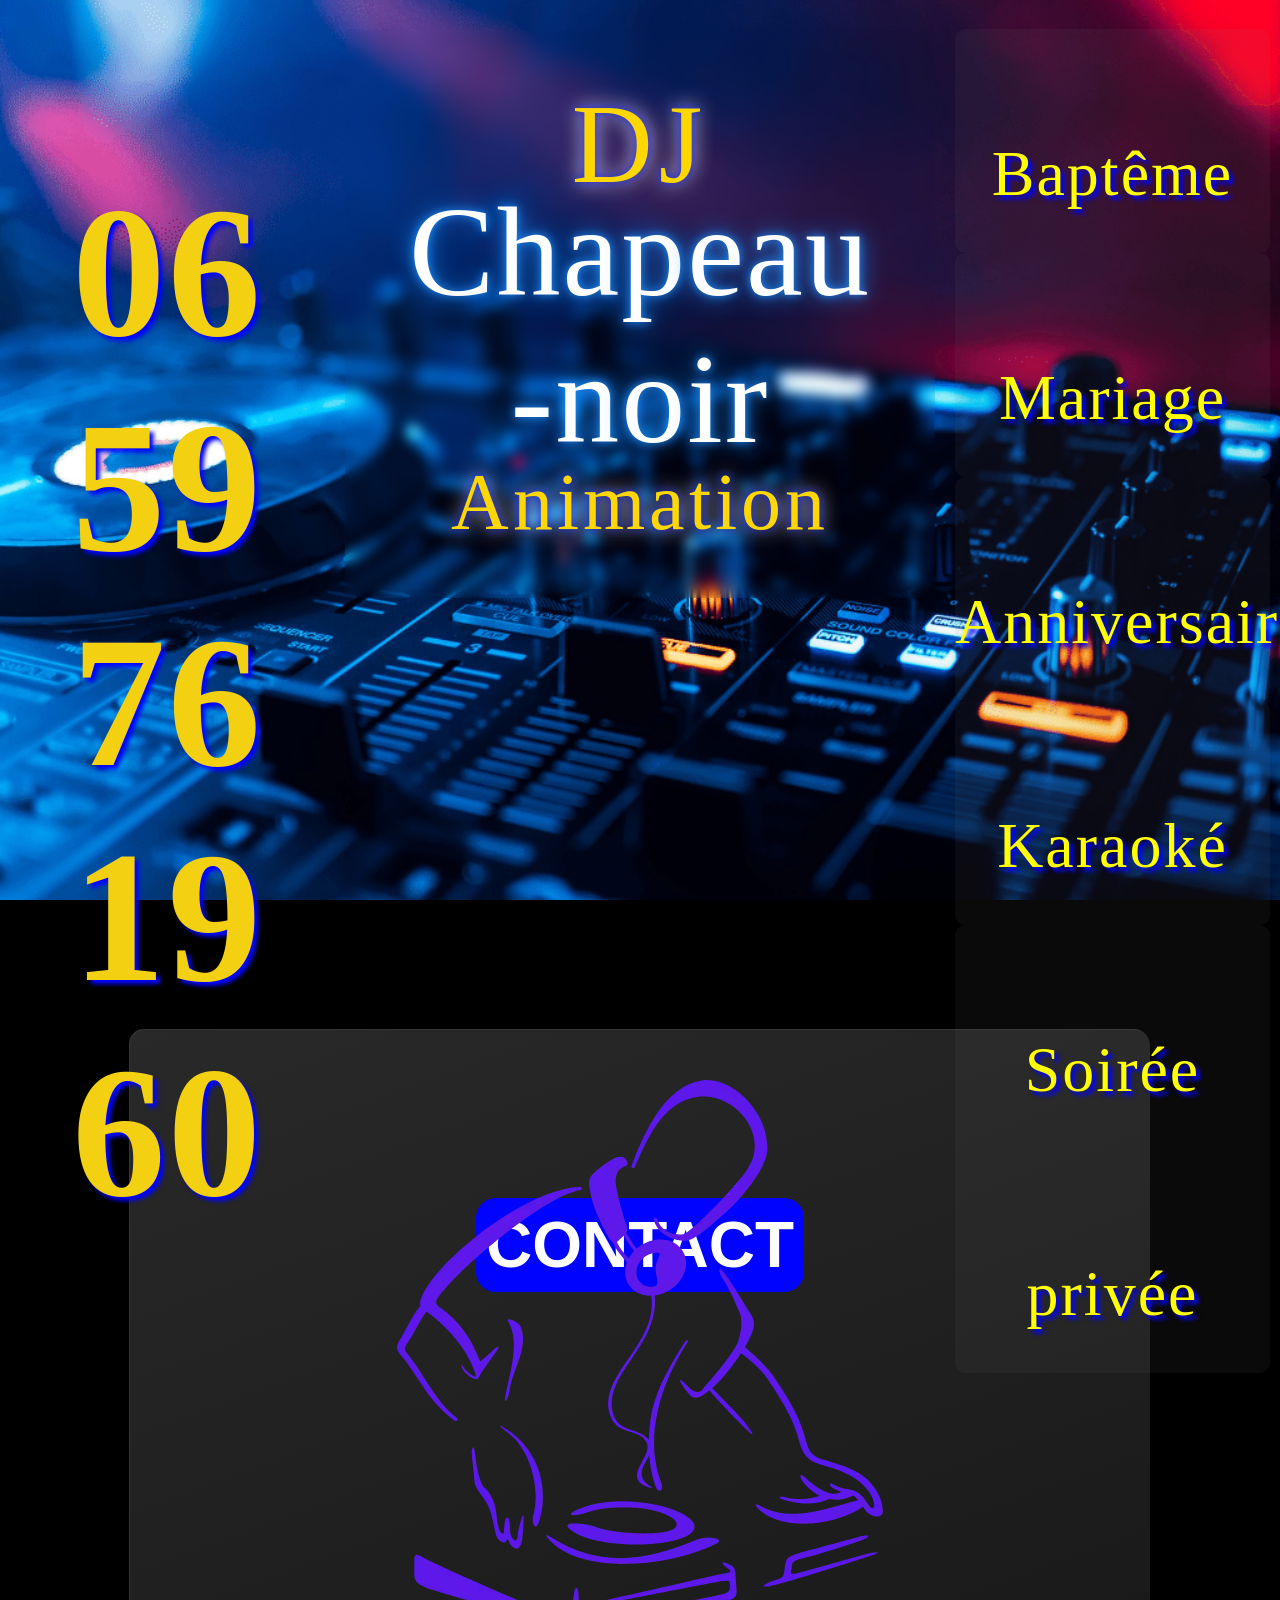
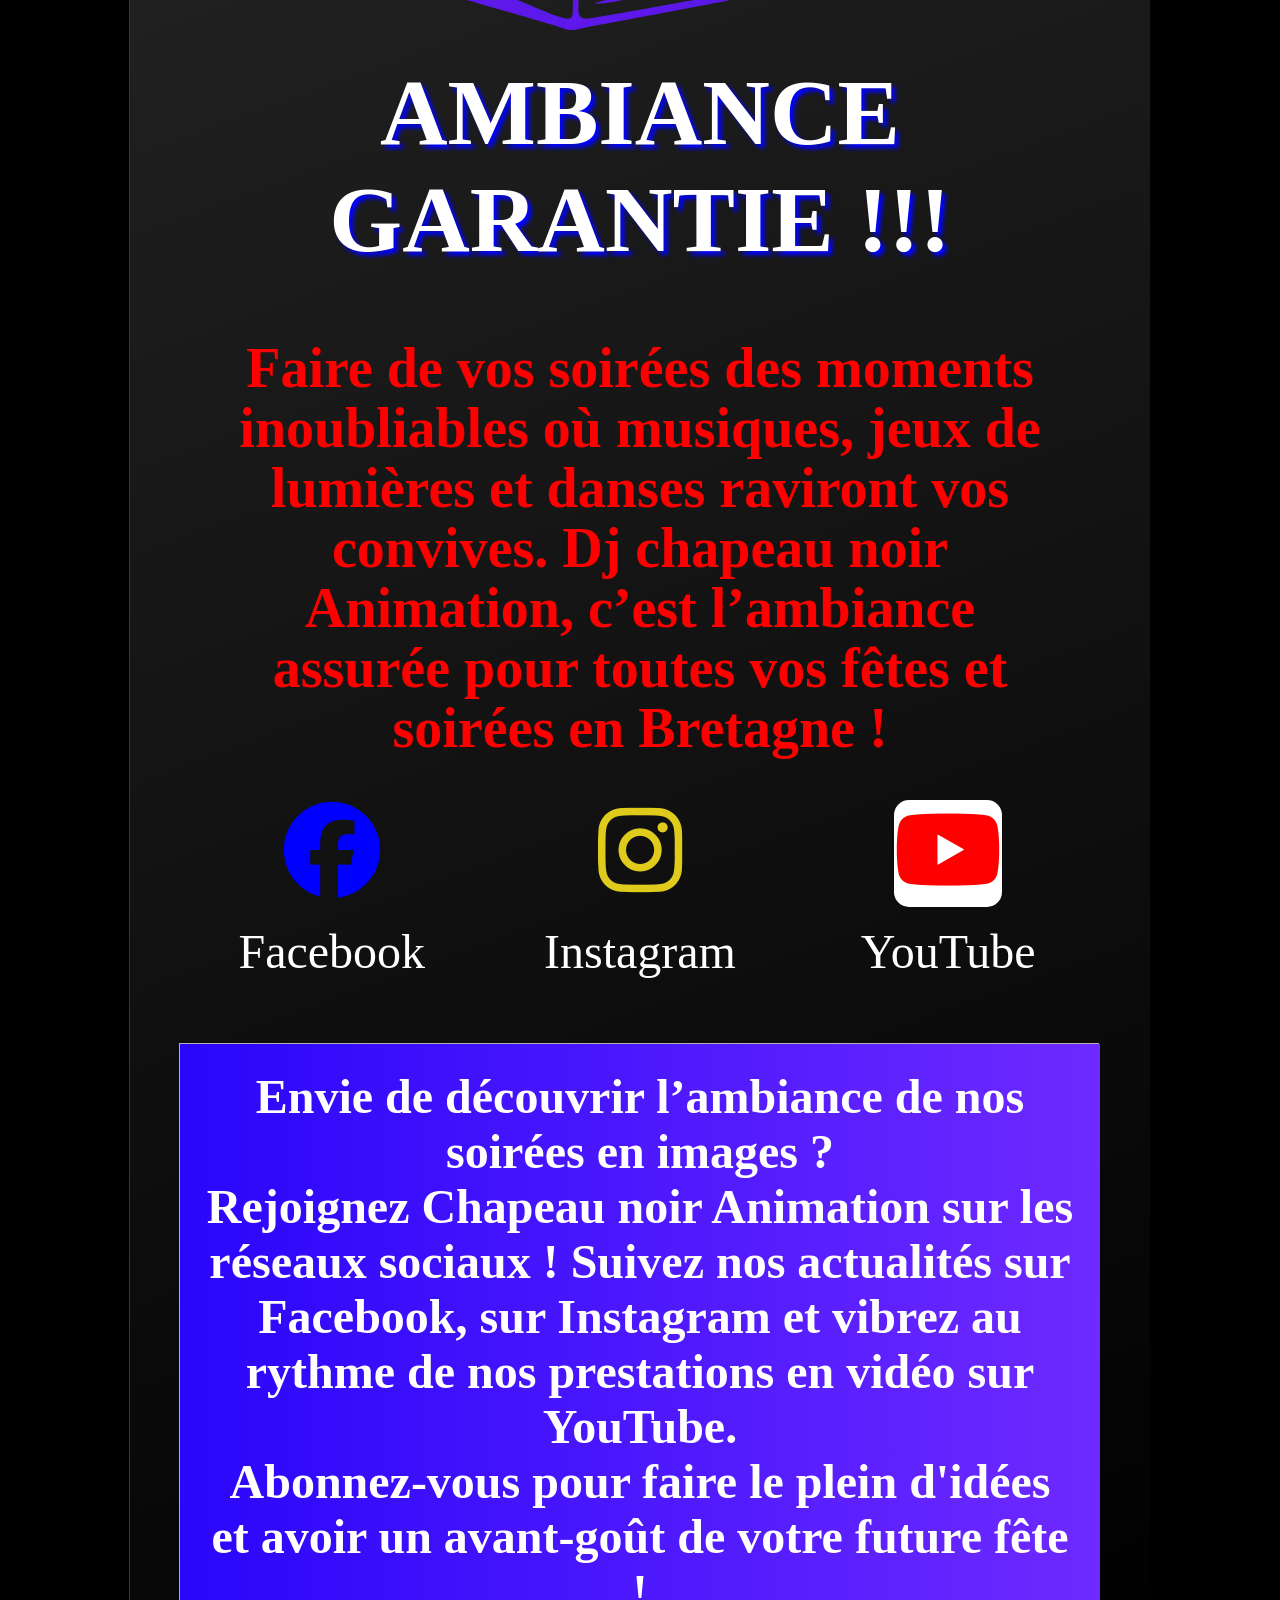
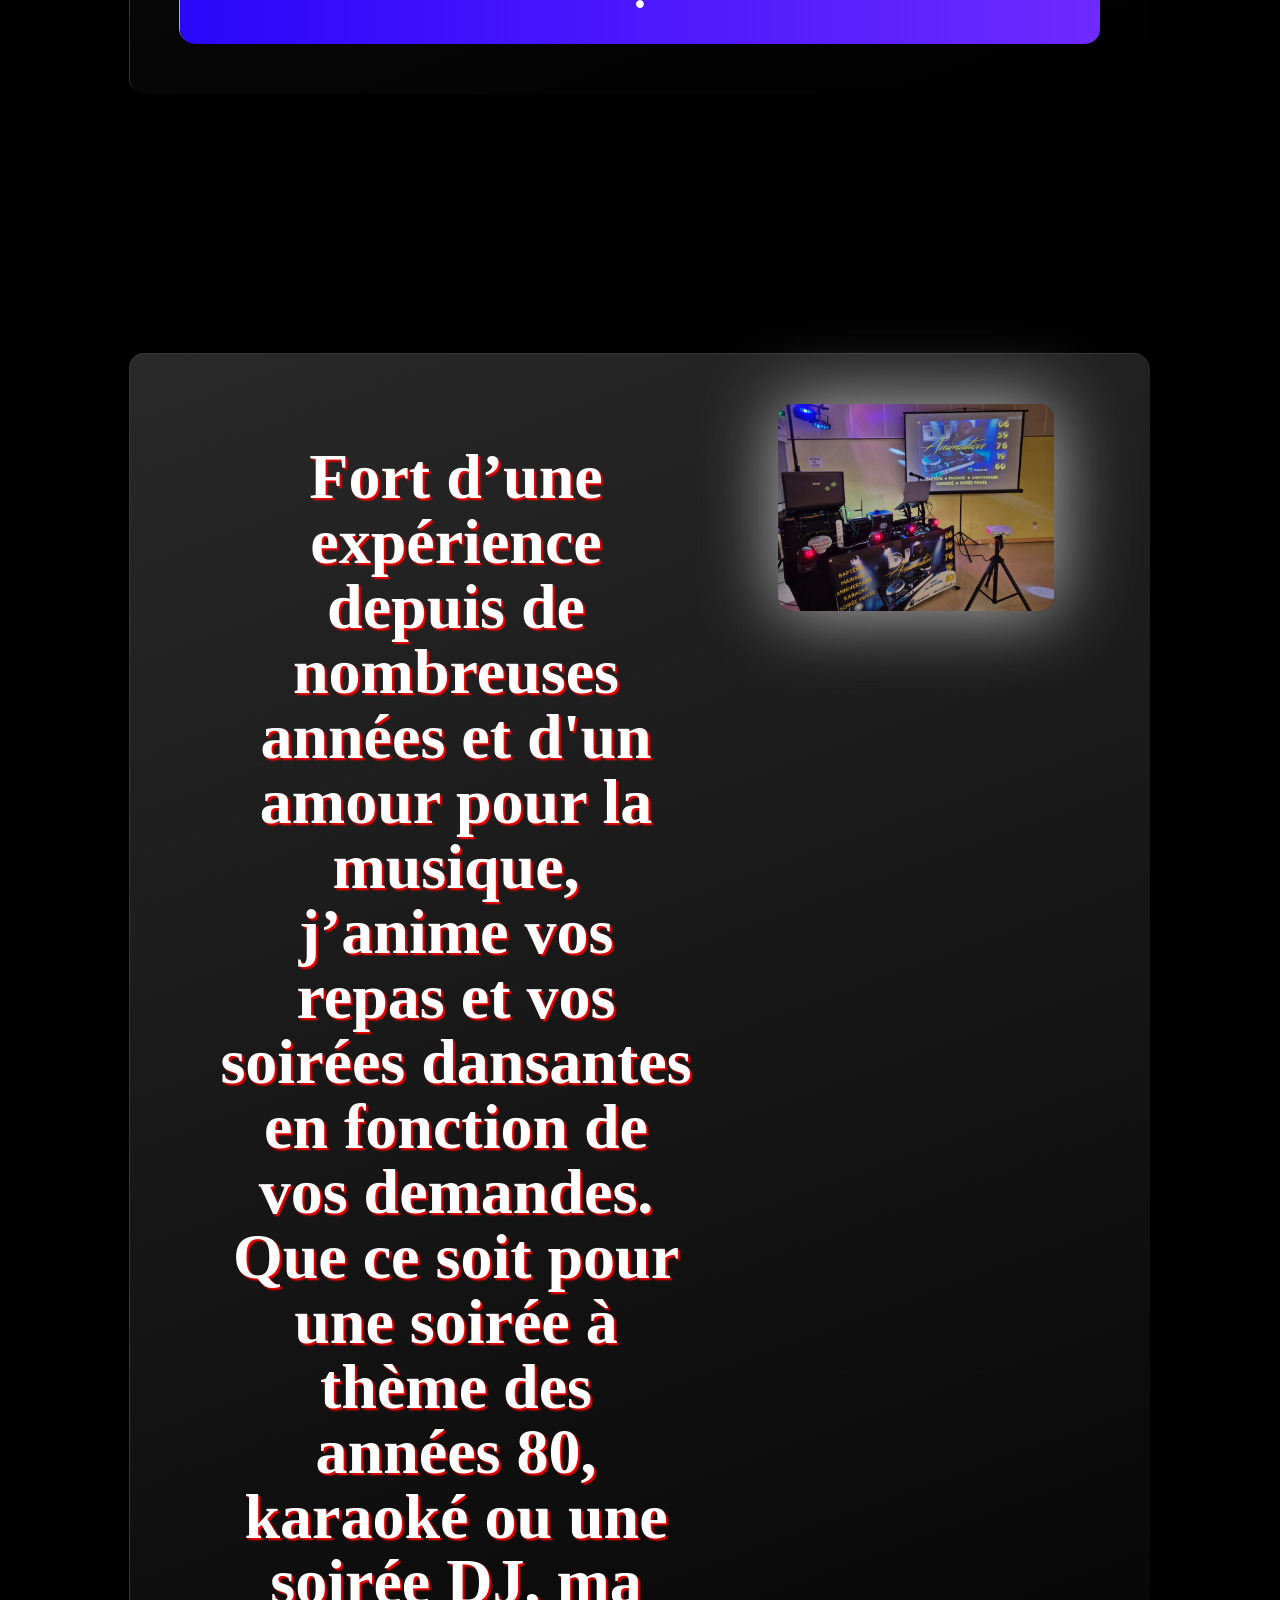
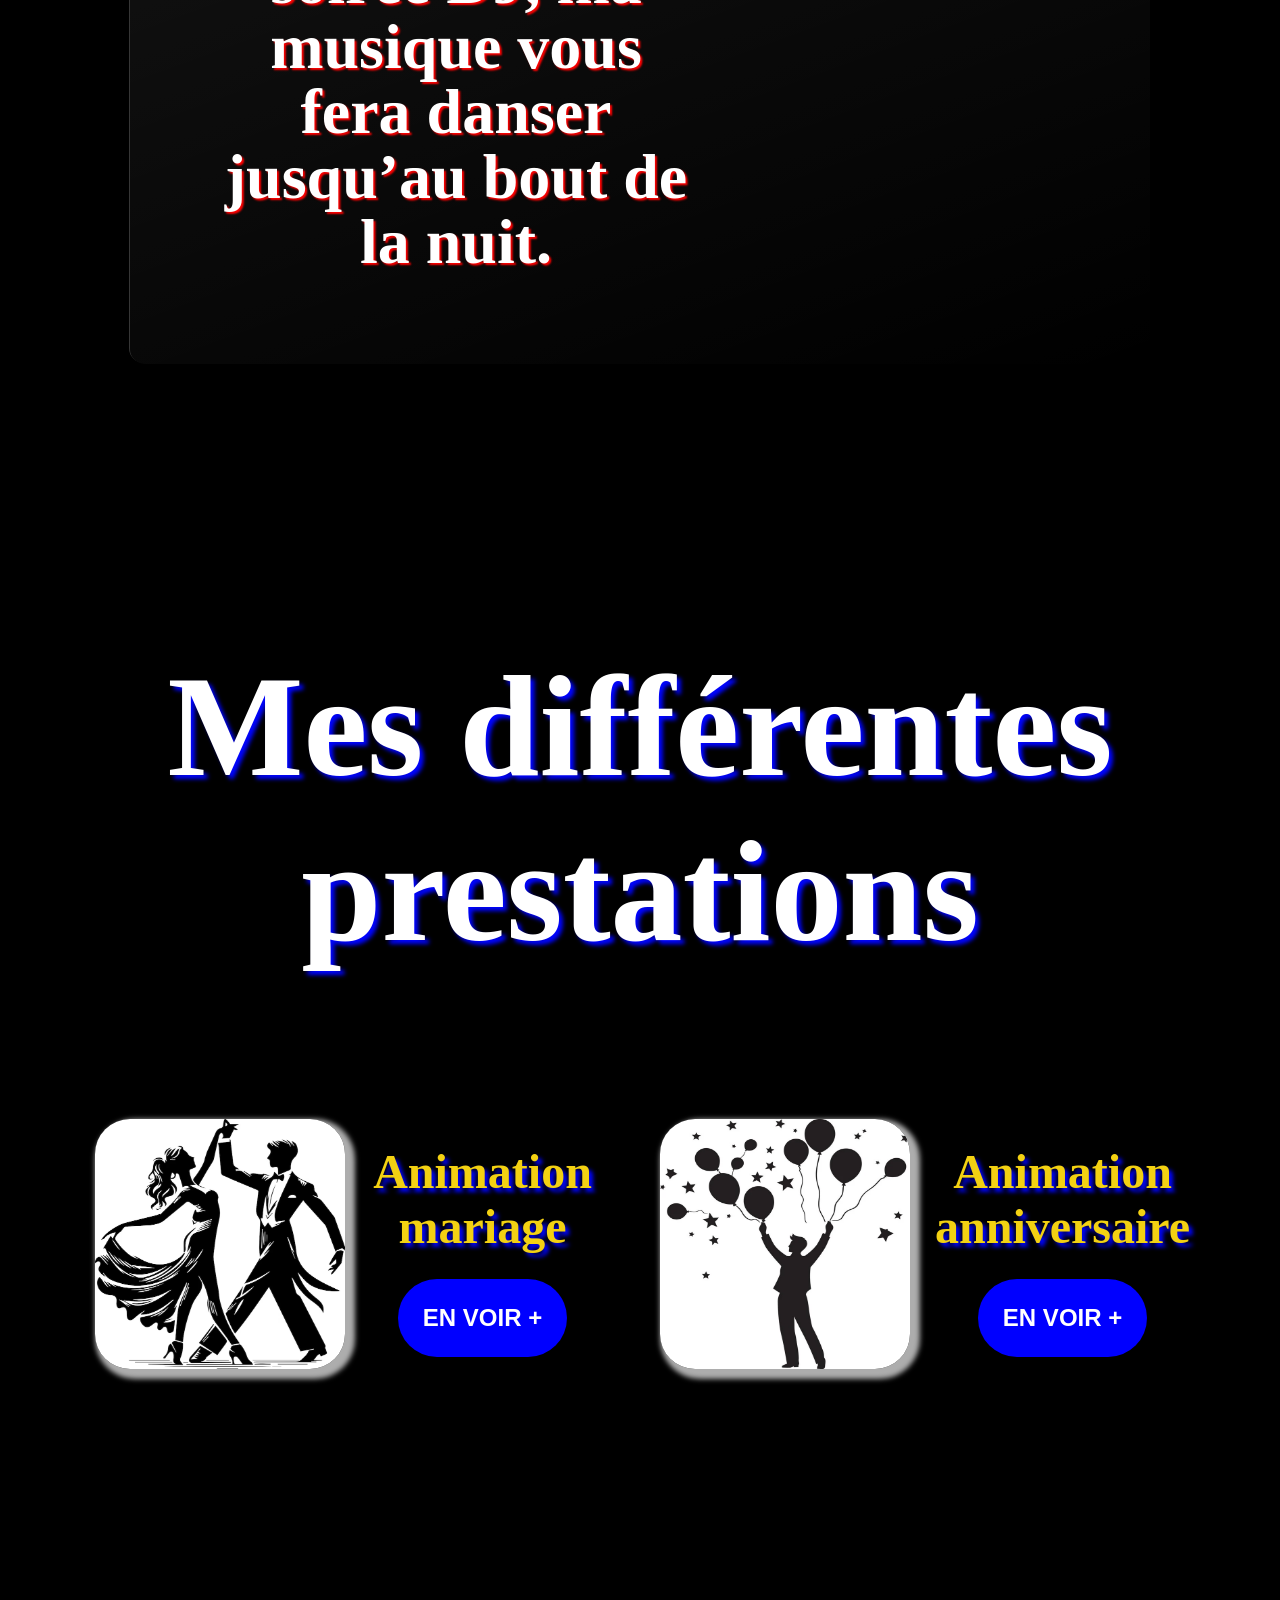
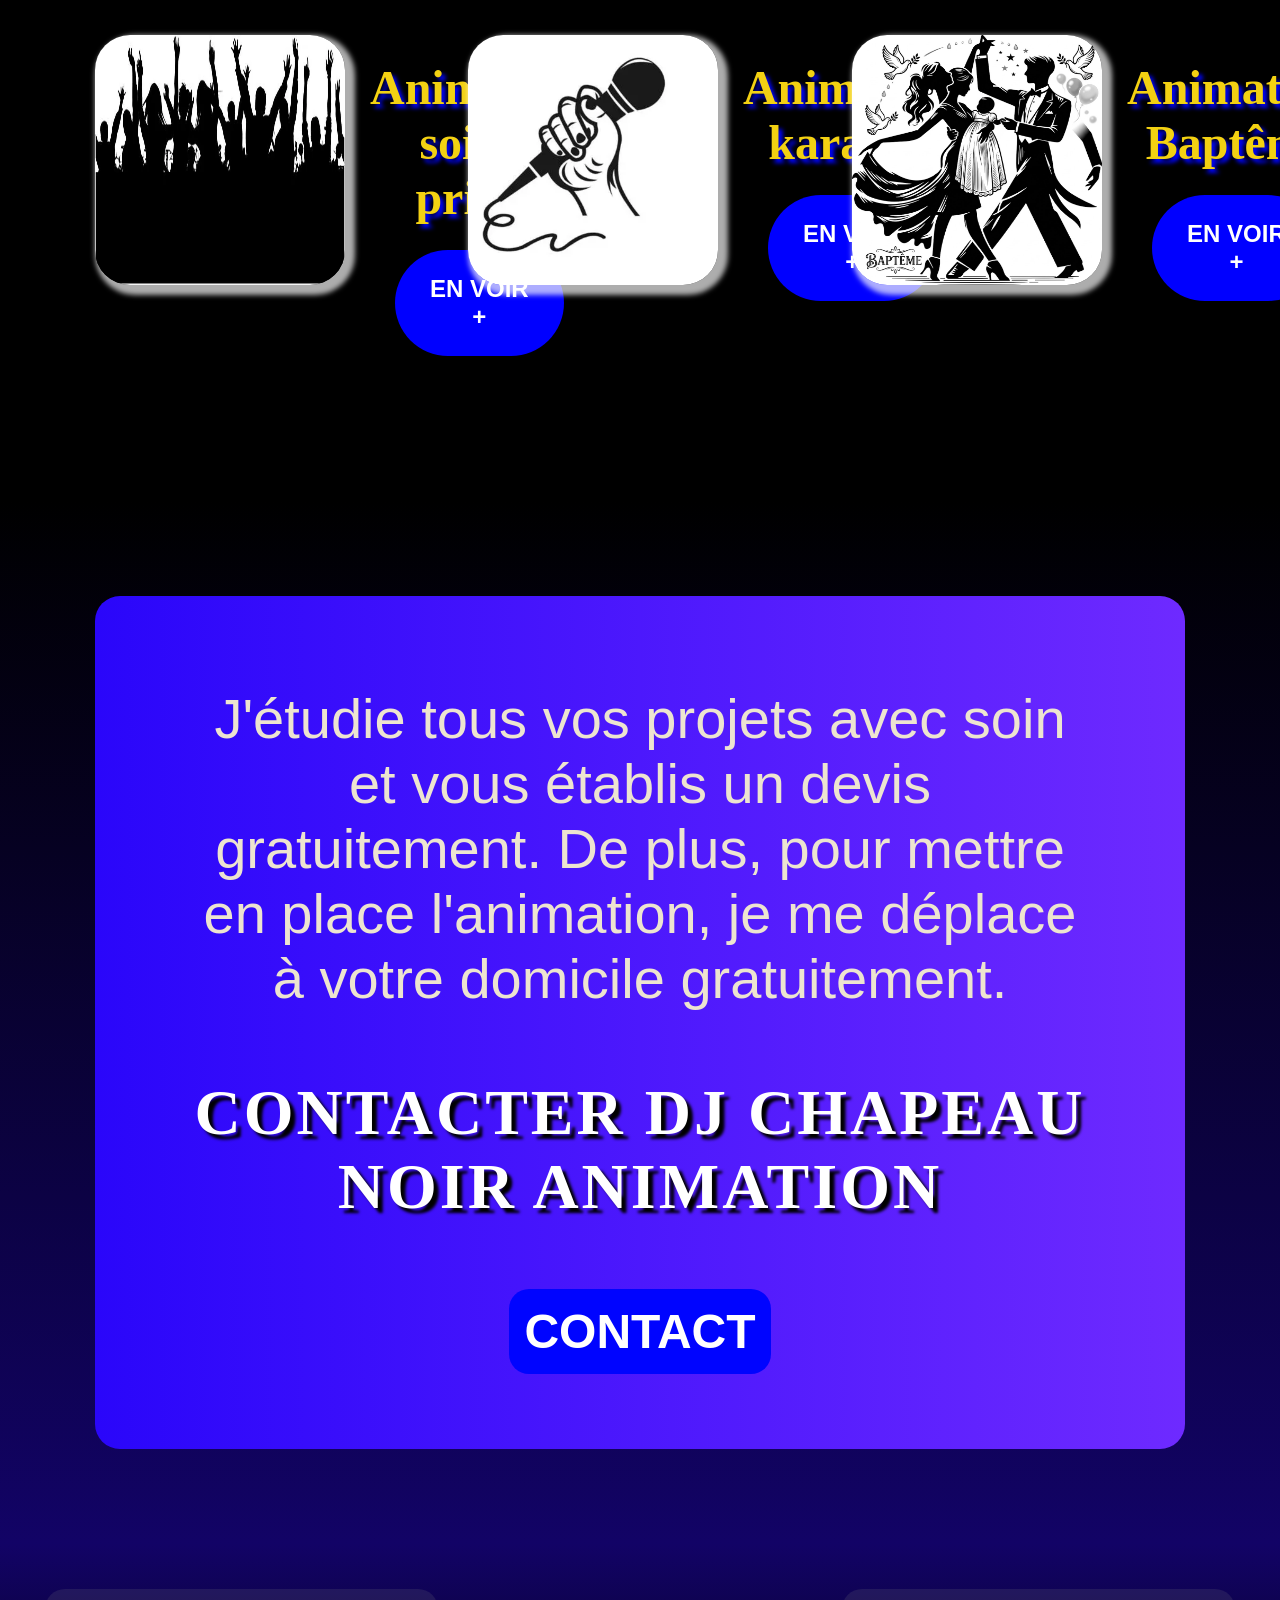
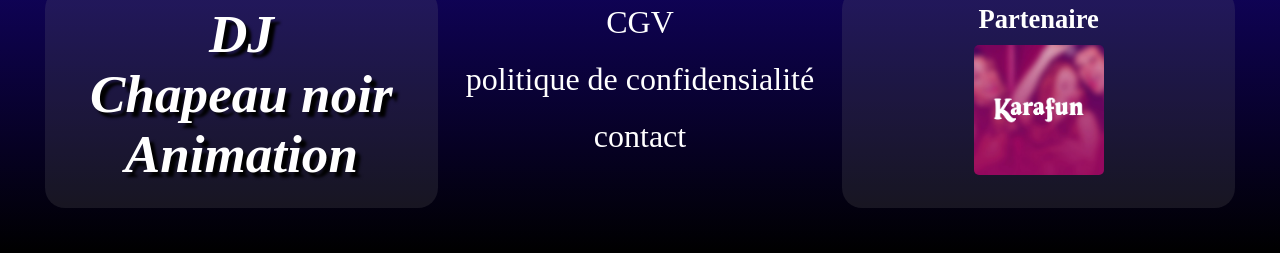
==== index.html @ f17fb50e "v ercel" ====
<!DOCTYPE html>
<html lang="fr">

<head>
    <meta charset="UTF-8">
    <meta name="viewport" content="width=device-width, initial-scale=1.0">

    <title>DJ Chapeau Noir Animation en Bretagne </title>

    <meta name="description"
        content="Plongez dans l'univers musical de DJ Chapeau Noir. Expert en animation d'événements, mariages et soirées privées. Une playlist sur mesure pour une ambiance inoubliable.">
    <link rel="stylesheet" href="./ASSETS/soiree.css">
    <link rel="stylesheet" href="./ASSETS/STYLES.CSS">
    <link rel="stylesheet" href="./ASSETS/setting.css">
    <link rel="stylesheet" href="https://cdnjs.cloudflare.com/ajax/libs/font-awesome/6.7.2/css/all.min.css"
        integrity="sha512-Evv84Mr4kqVGRNSgIGL/F/aIDqQb7xQ2vcrdIwxfjThSH8CSR7PBEakCr51Ck+w+/U6swU2Im1vVX0SVk9ABhg=="
        crossorigin="anonymous" referrerpolicy="no-referrer" />
    <link href="https://fonts.googleapis.com/css2?family=League+Script&display=swap" rel="stylesheet">
</head>

<body>

    <header>
        <div class="header-container">
            <div class="header-tel-container">
                <a href="tel:+33659761990">
                    <h3>06 <br>59 <br>76 <br>19 <br>60</h3>
                </a>
            </div>
            <div class="header-name-container">
                <div class="container-name">
                    <div id="dj" class="dj-text"></div>
                    <div id="name" class="name-text"></div>
                    <div id="animation" class="animation-text"></div>
                </div>
                <div class="button-contact">
                    <a href="./contact.html"><button>Contact</button></a>
                </div>
            </div>
            <div class="header-nav-container">
                <nav>
                    <ul>
                        <li><a href="./bapteme.html">Baptême</a></li>
                        <li><a href="./mariage.html">Mariage</a></li>
                        <li><a href="./anniversaire.html">Anniversaire</li></a>
                        <li><a href="./karaoké.html">Karaoké</a></li>
                        <li><a href="./soiree.html">Soirée privée</a></li>
                    </ul>
                </nav>
            </div>
        </div>
    </header>

    <section class="Didier">
        <div class="ambiance-container" id="box-container">
            <div class="img-ambiance">
                <img src="./ASSETS/IMG/dj-vannes.webp" alt="platine et dJ">
            </div>
            <div class="titre-ambiance">
                <h3>Ambiance Garantie !!!</h3>
            </div>
            <div class="texte-ambiance">
                <p>Faire de vos soirées des moments inoubliables où musiques, jeux de lumières et danses raviront vos
                    convives. Dj chapeau noir Animation, c’est l’ambiance assurée pour toutes vos fêtes et soirées en
                    Bretagne !</p>
            </div>
            <div class="reseau-ambiance">
                <div class="reseau-ambiance-facebook">
                    <a href="https://www.facebook.com/profile.php?id=61590456372330" target="_blank"
                        rel="noopener noreferrer"><i class="fa-brands fa-facebook"></i></a>
                    <p>Facebook</p>
                </div>
                <div class="reseau-ambiance-instagram">
                    <a href="https://www.instagram.com/dj_chapeau_noir_animation/" target="_blank"
                        rel="noopener noreferrer"><i class="fa-brands fa-instagram"></i></a>
                    <p>Instagram</p>
                </div>
                <div class="reseau-ambiance-tiktok" target="_blank" rel="noopener noreferrer">
                    <a href="https://www.youtube.com/@didierdelascases9144" target="_blank" rel="noopener noreferrer"><i
                            class="fa-brands fa-youtube"></i></a>
                    <p>YouTube</p>
                </div>
            </div>
            <div class="ambiance-chiffre-container">
                <div class="ambiance-chiffre-right">
                    <p>Envie de découvrir l’ambiance de nos soirées en images ?<br>

                        Rejoignez Chapeau noir Animation sur les réseaux sociaux ! Suivez nos actualités sur Facebook,
                        sur Instagram et vibrez au rythme de nos prestations en
                        vidéo sur YouTube. <br>

                        Abonnez-vous pour faire le plein d'idées et avoir un avant-goût de votre future fête !</p>

                </div>
            </div>
        </div>
    </section>

    <section class="description">
        <div class="description-container" id="box-container">
            <div class="description-box">
                <div class="description-texte-box">
                    <div class="description-texte">
                        <p>Fort d’une expérience depuis de nombreuses années et d'un amour pour la musique,
                            j’anime vos repas et vos soirées dansantes en fonction de vos demandes. Que ce soit pour une
                            soirée à thème des années 80, karaoké ou une soirée DJ, ma musique vous fera danser jusqu’au
                            bout de la nuit.</p>
                    </div>
                </div>
                <div class="descrition-img">
                    <img src="./ASSETS/IMG/IMG_20251109_005043.webp" alt="instalation materiel">
                </div>
            </div>
        </div>
    </section>

    <section class="prestation">
        <div class="prestation-titre">
            <h2>Mes différentes prestations</h2>
        </div>
        <div class="presentation-box-1" id="box-container ">
            <div class="presentation-mariage-container" id="mariage">
                <div class="presentation-mariage-img">
                    <a href="./mariage.html"><img
                            src="./ASSETS/IMG/silhouette-noire-danseuse-salle-bal-silhouette-couple-dansant-vecteur_795447-2573.webp"
                            height="250" width="250" alt="silhouette couple"></a>
                </div>
                <div class="presentation-mariage-texte">
                    <div class="presentation-mariage-titre">
                        <h4>Animation mariage</h4>
                    </div>
                    <div class="presentation-mariage-bottom">
                        <a href="./mariage.html"><button>en voir +</button></a>
                    </div>
                </div>
            </div>
            <div class="presentation-anniversaire-container" id="anniversaire">
                <div class="presentation-anniversaire-img">
                    <img src="./ASSETS/IMG/anniversaire-01.webp" height="250 " width="250" alt="ambiance anniversaire">
                </div>
                <div class="presentation-anniversaire-texte">
                    <div class="presentation-anniversaire-titre">
                        <h4>Animation anniversaire</h4>
                    </div>
                    <div class="presentation-anniversaire-bottom">
                        <a href="./anniversaire.html"><button>en voir +</button></a>
                    </div>
                </div>
            </div>
        </div>
        <div class="presentation-space">
            <p>____________________________________________________________</p>
        </div>
        <div class="presentation-box-2">
            <div class="presentation-soiree-container">
                <div class="presentation-soiree-img" id="soiree">
                    <img src="./ASSETS/IMG/ambiance.webp" height="250" width="250" alt="soirée">
                </div>
                <div class="presentation-soiree-texte">
                    <div class="presentation-soiree-titre">
                        <h4>Animation soirée privée</h4>
                    </div>
                    <div class="presentation-soiree-bottom">
                        <a href="./soiree.html"><button>en voir +</button></a>
                    </div>
                </div>
            </div>
            <div class="presentation-karaoke-container" id="karaoke">
                <div class="presentation-karaoke-img">
                    <img src="./ASSETS/IMG/karaoké.webp" height="250" width="250" alt="silouette micro">
                </div>
                <div class="presentation-karaoke-texte">
                    <div class="presentation-karaoke-titre">
                        <h4>Animation karaoké</h4>
                    </div>
                    <div class="presentation-karaoke-bottom">
                        <a href="./karaoké.html"><button>en voir +</button></a>
                    </div>
                </div>
            </div>
            <div class="presentation-karaoke-container" id="karaoke">
                <div class="presentation-karaoke-img">
                    <img src="./ASSETS/IMG/16bdc914-9cf4-48be-beab-8244f7f8021d.jfif" height="250" width="250"
                        alt="silouette micro">
                </div>
                <div class="presentation-karaoke-texte">
                    <div class="presentation-karaoke-titre">
                        <h4>Animation Baptême</h4>
                    </div>
                    <div class="presentation-karaoke-bottom">
                        <a href="./bapteme.html"><button>en voir +</button></a>
                    </div>
                </div>
            </div>
        </div>
    </section>

    <section class="info">
        <div class="info-box">
            <div class="info-descrip">
                <p>J'étudie tous vos projets avec soin et vous établis un devis
                    gratuitement. De plus, pour mettre en place l'animation, je me déplace à votre domicile
                    gratuitement.
                </p>
            </div>
            <div class="info-titre">
                <h3>contacter dj chapeau noir animation</h3>
            </div>
            <div class="info-bouton">
                <a href="./contact.html"> <button>contact</button></a>
            </div>
        </div>
    </section>
    <footer>
        <div class="footer-container">
            <div class="footer-container-left">
                <h5>DJ</h5>
                <h5>Chapeau noir</h5>
                <h5>Animation</h5>

            </div>

            <div class="footer-container-center">
                <ul>
                    <a href="./CGV.html">
                        <li>CGV</li>
                        <li>politique de confidensialité</li>
                        <a href="./contact.html">
                            <li>contact</li>
                        </a>
                </ul>
            </div>
            <div class="footer-container-right">
                <h5>Partenaire</h5>
                <img src="./ASSETS/IMG/karafun_karaoke_og.webp" height="150" alt="Karafun">
            </div>
        </div>
    </footer>

    <script src="./INDEX.JS"></script>
</body>

</html>
---- ASSETS/soiree.css ----
body{
    background: url(./IMG/fond-brouillard-dynamique-realiste_23-2149111508.webp) fixed center/cover;
}
.soiree-up{
    display: grid;
    grid-template-columns: 25% 50% 25%;
}
.soiree-img-left img{
    max-width: 350px;
    border-radius: 15px;

}
.soiree-img-right img{
    max-width: 350px;
    border-radius: 15px;
}
.soiree-titre{

    color: var(--colorwhite);
    text-shadow: 4px 4px 4px var(--color3);
    font-size: 6rem;
    padding: 25px;
}
.soiree-descriptif{
    padding: 40px ;
    font-size: 4rem;
    line-height: 70px;
    font-weight: bold;
    color: white;
}
.soiree-descriptif p{
    margin: 20px;
    padding: 60px;
    text-shadow: 2px 2px 2px red; 
}
---- ASSETS/STYLES.CSS ----
header{
    background: url(./IMG/essai-carte-visite-didier.webp) fixed center/cover;
    height: 100vh;
}
@media screen and (max_width : 500px){
    header{
        height: 750px;
    }
}


.header-container{
     display: grid;
    grid-template-columns: 25% 50% 25%;
    padding: 10px;
    color: var(--colorwhite);
    letter-spacing: 2px;
    
}    
@media screen and (max-width : 480px){
    .header-container{
        display: block;
        padding-top: 5px;
    }  
}
.header-tel-container{
    font-size: 10rem;
    align-content: center;
}
@media screen and (max-width : 480px){
    .header-tel-container{
        display: none;
    }
}
.header-tel-container h3{
    cursor: pointer;
    position: relative;
    transition: 0.4s ease;
}
.header-tel-container a{
    color: var(--color4);
    text-shadow: 4px 4px 4px var(--color3)
}
.header-tel-container a :hover{
    font-size: 9rem;
}

/*------------------LOGO-------------------*/
/* Conteneur */
.container-name {
  
  padding: 50px 50px;
  backdrop-filter: blur(6px);
  text-align: center;
  min-width: 550px;
  min-height: 440px;
  margin: 20px;
}
@media screen and (max-width : 480px){
    .container-name{
        
        padding: 15px;
        margin: 25px 5px;
        min-width: 240px;
        min-height: 180px;
        padding: 10px;
    }
}

/* DJ – jaune */
.dj-text {
  font-size: 7rem;
  letter-spacing: 6px;
  margin-bottom: 10px;
  color: #ffd700;
  text-shadow:
    0 0 8px #1524f0,
    0 0 20px rgba(255, 255, 255, 0.9);
}
@media screen and (max-width : 480px){
    .dj-text{
        font-size: 2rem;
        margin-bottom: 20px;
        margin-top: 20px;
    }
}

/* Nom – bleu */
.name-text {
  font-size: 8rem;
  margin-bottom: 14px;
  color: #ffffff;
   margin-top: -40px;
  text-shadow:
    0 0 10px #1e90ff,
    0 0 25px rgba(30, 144, 255, 0.9);
}
@media  screen and (max-width : 480px) {
    .name-text{
        font-size: 3rem;
    }
    
}

/* ANIMATION – jaune très fort */
.animation-text {
  
  font-size: 5rem;
  letter-spacing: 4px;
  margin-top: -30px;
  color: #ffd700;
   text-shadow:
    0 0 8px #1524f0,
    0 0 20px rgba(255, 255, 255, 0.9);
}
@media screen and (max-width : 480px){
    .animation-text{
        font-size: 2rem;
        margin-top: -10px;
    }
        
    }

/* Apparition simple (DJ + Nom) */
.dj-text span,
.name-text span {
  opacity: 0;
  display: inline-block;
  transform: translateY(10px);
  animation: fadeUp 0.4s ease forwards;
}

@keyframes fadeUp {
  to {
    opacity: 1;
    transform: translateY(0);
  }
}

/* GROS ZOOM – ANIMATION */
.animation-text span {
  opacity: 0;
  display: inline-block;
  transform: scale(0.1);
  filter: blur(1000px);
  animation: megaZoom 0.8s cubic-bezier(0.16, 1, 0.3, 1) forwards;
}

@keyframes megaZoom {
  to {
    opacity: 1;
    transform: scale(1);
    filter: blur(0);
  }
}

/* Cible directement le lien pour changer sa couleur */
nav ul li a {
    font-size: 20px;
    color: yellow !important; /* Le !important force le jaune si une autre règle bloque */
    text-decoration: none;    /* Enlève le soulignement bleu/violet */
    font-size: 4rem;
}

/* Optionnel : change la couleur au survol pour que l'utilisateur sache qu'il peut cliquer */
nav ul li a:hover {
    color: white;
}
/*--------DESCRIPTIF----------*/
.header-descritif{
    padding: 0px;
    margin-top: 70px;
}
@media screen and (max-width : 480px){
    .header-descritif{
        margin-top: 35px;
    }
}
.header-descritif p{
    background: rgba(128, 128, 128, 0.400);
    border-radius: 10px;
    padding: 50px;
    font-size: 3rem;
    margin: 50px;
    font-weight: bold;
    line-height: 1.2;
}
@media screen and (max-width : 480px){
    .header-descritif p{
        margin: 10px;
        padding: 10px;
        font-size: 1.2rem;

        font-weight: normal;
    }
}
.button-contact{
    margin: 100px;
    margin-top: 600px;
    font-size: 3rem;     
}
@media screen and (max-width : 480px){
    .button-contact{
        margin: 30px;
    }
}
.button-contact button{
    padding: 10px;
    border-radius: 20px;
    background: var(--color3);
    border: none;
    font-size: 4rem;  
    transition: 0.8s;  
}
@media screen and (max-width : 480px){
    .button-contact button{
        font-size: 1.5rem;
    }
}
.button-contact button:hover{
    background: var(--color4);
    color: var(--color3);
    opacity: 0.8;
    font-size: 4,5rem; 
}
/*-----------NAV------------*/
.header-nav-container{
    font-size: 10rem;
    align-content: space-around;
    line-height: 1.4;
    color: var(--color4);
}
@media screen and (max-width : 480px){
    .header-nav-container{
        font-size: 1rem;
        
            }
    
}
.header-nav-container li{
    text-shadow: 4px 4px 4px var(--color3);
     background: rgba(128, 128, 128, 0.08);
     border-radius: 10px;
     cursor: pointer;
    position: relative;
    transition: 0.4s ease;
    color: var(--color4);
}

.header-nav-container li:hover{
    font-size: 9rem;
}
@media screen and (max-width : 500px){
    .header-nav-container ul li a{
    font-size: 2rem;  
}
}

.Didier{
    background: var(--colorblack);
    padding: 50px ;
    margin: 0;
}
@media screen and (max-width : 480px){
    .didier{
        padding: 0px;
        margin: 0;
    }
}
@media screen and (max-width : 480px){
    .img-ambiance img{
        max-width: 250px;
        padding: 10px;
    }
}
/*---------------AMBIANCE-------------*/
.titre-ambiance{
    padding: 25px;
    color: var(--colorwhite);
    text-shadow: 4px 4px 4px var(--color3);
    font-size: 5rem;
    text-transform: uppercase;
}
@media screen and (max-width : 480px){
    .titre-ambiance{
        font-size: 2rem;
    }
}
.texte-ambiance{
    padding: 40px ;
    font-size: 3.5rem;
    line-height: 60px;
    font-weight: bold;
    color: red;
}
@media screen and (max-width : 480px){
    .texte-ambiance{
        font-size: 1rem;
        line-height: 15px;
    }
}
.reseau-ambiance{
    display: grid;
    grid-template-columns: 33% 34% 33%;
    padding-bottom: 50px;
}

.reseau-ambiance-facebook a{
    border-radius: 50px;
    font-size: 6rem;
    color:blue;
    transition: 0.3s;
}
@media screen and (max-width : 480px){
    .reseau-ambiance-facebook a{
        font-size: 4rem;   
    }
}

.reseau-ambiance-facebook a :hover{
    transform: scale(1.1);
    color: white;
    text-shadow: 8px 8px 50px blue ;
    transition: 0.5s;   
}
.reseau-ambiance-facebook p{
    color: white;
    padding: 15px;
    font-size: 3rem;
}

.reseau-ambiance-instagram a{
    border-radius: 50px;
    font-size: 6rem;
    color:rgb(223, 203, 27);
    transition: 0.5s; 
    padding: 30px;
}
@media screen and (max-width : 480px){
    .reseau-ambiance-instagram a{
        font-size: 4rem;   
    }
}
.reseau-ambiance-instagram a :hover{
    font-size: 5.5rem;
    color: var(--colorwhite);
    transition: 0.5s;  
    background: linear-gradient(45deg,#f09433 0%, #e6683c 25%, #dc2743 50%, #cc2366 75%, #bc1888 100%);
    padding: 5px 10px;
    border-radius: 20px;
}
.reseau-ambiance-instagram p{
    color: white;
    padding: 15px;
    font-size: 3rem;
}
.reseau-ambiance-tiktok a{
    border-radius: 15px;
    font-size: 6rem;
    color:red;
    transition: 0.4s;
    background: white;

}
@media screen and (max-width : 480px){
    .reseau-ambiance-tiktok a{
        font-size: 4rem;   
    }
}

.reseau-ambiance-tiktok a :hover{
    font-size: 5.5rem;
    color: rgb(252, 251, 251);
    background: red;
    transition: 0.3s;  
    border-radius: 15px;
}
.reseau-ambiance-tiktok p{
    color: white;
    padding: 15px;
    font-size: 3rem;
}
.ambiance-chiffre-container{
    background-image: linear-gradient(90deg, #2a06fa 0%, #6e2aff 100%);
    box-shadow: -1px -1px 0px 0px rgba(255, 255, 255, 0.678);
    border-radius: 0 0 15px 15px;
    display: flex;
    justify-content: space-around;
    color: white;
    padding: 25px;
    
}
.ambiance-chiffre-container h4{
    font-size: 4rem;
}
@media screen and (max-width : 480px){
    .ambiance-chiffre-container h4{
        font-size: 2rem;   
    }
}
.ambiance-chiffre-container p{
    font-weight: bold;
    padding: 0px;
    font-size: 3rem;
}
@media screen and (max-width : 480px){
    .ambiance-chiffre-container p{
        font-size: 1rem;
        font-weight: normal;   
        padding: 5px 20px;
    }
}
/*---------------------DESCRIPTIF---------------------*/
.description{
    background: var(--colorblack);
    margin: 0;
    padding: 0;
    padding: 50px ;
    margin: 0;
    
}
.description-box{
    display: grid;
    grid-template-columns: 60% 40%;
}
@media screen and (max-width : 1200px){
    .description-box{
        display: block;
    }
}

.presentation-space{
    padding: 50px;
}
.description-texte-box{
    display: flex;
    align-content: center;
}
.description-texte{
        padding: 40px ;
        font-size: 4rem;
        line-height: 65px;
        font-weight: bold;
        color: white;
        display: flex;
        align-content: center;   
         text-shadow: 2px 2px 2px   red;
}
@media screen and (max-width : 480px){
    .description-texte{
        font-size: 1rem;
        line-height: 25px;

    }
}
.descrition-img img{
    border-radius: 15px;
    width: 75%;
    box-shadow: 1px 1px 75px 1px rgba(255, 255, 255, 0.678);
}
@media screen and (max-width : 480px){
    .descrition-img img{
        box-shadow: 1px 1px 20px 1px rgba(255, 255, 255, 0.678);
    }  
}

/*-------------PRESTATION------------------*/
.prestation{
    background: var(--colorblack);
    padding: 50px; 
}
@media screen and (max-width: 480px) {
    .prestation{
        padding: 0;
        margin: 0;
    }
}
.prestation-titre{
    color: var(--colorwhite);
    text-shadow: 4px 4px 4px var(--color3);
    font-size: 6rem;
    padding: 100px;
}
@media screen and (max-width: 480px) {
    .prestation-titre {
        padding:0;
        font-size: 2rem;
    }
}

.presentation-box-1{
    display: grid;
    grid-template-columns: 50% 50%;
    color: var(--color4);
    text-shadow: 4px 4px 4px var(--color3);
    padding: 25px;
    margin-bottom: 20px;
}
@media screen and (max-width:480px) {
    .presentation-box-1{
        display: block;
        padding: 5px;
        margin-bottom: 5px;
    }
}
.presentation-mariage-container{
    display: flex;
    padding: 20px;
}
.presentation-mariage-img{
    box-shadow: 5px 5px 5px 5px rgba(255, 255, 255, 0.678);
    height: 250px;
    width: 250px;
    border-radius: 35px;
}
@media screen and (max-width:480px){
    .presentation-mariage-img{
        height: 120px;
        width: 120px;
    }
}
.presentation-mariage-img img{
    border-radius: 35px;
}
@media screen and (max-width:480px){
    .presentation-mariage-img img{
        height: 120px;
        width: 120px;
    }
}
#mariage{
    opacity: 0;
    transition: 2s ease-in-out;
}
@media screen and (max-width:480px){
    #mariage{
       opacity: 1;
       transition: 0s;
    }
}
.presentation-mariage-texte{
    padding: 25px;
    font-size: 3rem;
}
@media screen and (max-width:480px){
    .presentation-mariage-texte{
        font-size: 1.5rem;
        padding: 20px;
    }
}
.presentation-mariage-bottom button{
    margin: 25px;
    padding: 25px;
    background: blue;
    color: white;
    border-radius: 5100px;
    font-size: 1.5rem;
    transition: 0.5s;
    border: none;
}
@media screen and (max-width:480px){
    .presentation-mariage-bottom button {
        font-size: 1rem;
        margin-top: 10px;
        padding: 10px;
    }
}
.presentation-mariage-bottom a :hover{
    font-size: 1.7;
    color: var(--color3);
    background: var(--colorwhite);
}


.prestation-anniversaire-tire{
    padding: 35px;
}
.presentation-anniversaire-container{
    display: flex;
    padding: 20px;
}
#anniversaire{
    opacity: 0;
    transition: 2s ease-in-out;
}

@media screen and (max-width:480px){
    #anniversaire{
       opacity: 1;
       transition: 0s;
    }
}

.presentation-anniversaire-img{
    box-shadow: 5px 5px 5px 5px rgba(255, 255, 255, 0.678);
    height: 250px;
    width: 250px;
    border-radius: 35px;
}
@media screen and (max-width:480px){
    .presentation-anniversaire-img{
        height: 140px;
        width: 140px;
    }
}
.presentation-anniversaire-img img{
    border-radius: 35px;
}
@media screen and (max-width:480px){
    .presentation-anniversaire-img img{
        height: 140px;
        width: 140px;
    }
}
.presentation-anniversaire-texte{
    padding: 25px;
    font-size: 3rem;
}
@media screen and (max-width:480px){
    .presentation-anniversaire-texte{
        font-size: 1.5rem;
        padding: 20px;
    }
}
.prestation-anniversaire-tire{
    padding: 35px;
}
.presentation-anniversaire-bottom button{
    margin: 25px;
    padding: 25px;
    background: blue;
    color: white;
    border-radius: 51000px;
    font-size: 1.5rem;
    transition: 0.5s;
    border: none;
}
@media screen and (max-width:480px){
    .presentation-anniversaire-bottom button {
        font-size: 1rem;
        margin-top: 10px;
        padding: 10px;
    }
}
.presentation-anniversaire-bottom a :hover{
    font-size: 1.7;
    color: var(--color3);
    background: var(--colorwhite);
}

@media screen and (max-width:480px){
    .presentation-space {
       padding: 0;
    }
}

.presentation-box-2{
    display: grid;
    grid-template-columns: 33% 34% 33%;
    color: var(--color4);
    text-shadow: 4px 4px 4px var(--color3);
    padding: 25px;
}
@media screen and (max-width:480px) {
    .presentation-box-2{
        display: block;
        padding: 10px;
        margin-bottom: 5px;
    }
}
.presentation-soiree-container{
    display: flex;
    padding: 20px;
}
.presentation-soiree-img{
    box-shadow: 5px 5px 5px 5px rgba(255, 255, 255, 0.678);
    height: 250px;
    width: 250px;
    border-radius: 35px;
}
@media screen and (max-width:480px){
    .presentation-soiree-img{
        height: 140px;
        width: 140px;
    }
}
.presentation-soiree-img img{
    border-radius: 35px;
}
@media screen and (max-width:480px){
    .presentation-soiree-img img{
        height: 140px;
        width: 140px;
    }
}
.presentation-soiree-texte{
    padding: 25px;
    font-size: 3rem;
}
@media screen and (max-width:480px){
    .presentation-soiree-texte{
        font-size: 1.5rem;
        padding: 20px;
    }
}
.presentation-soiree-bottom button{
    margin: 25px;
    padding: 25px;
    background: blue;
    color: white;
    border-radius: 51000px;
    font-size: 1.5rem;
    transition: 0.5s;
    border: none;
}
@media screen and (max-width:480px){
    .presentation-soiree-bottom button {
        font-size: 1rem;
        margin-top: 10px;
        padding: 10px;
    }
}
.presentation-soiree-bottom a :hover{
    font-size: 1.7;
    color: var(--color3);
    background: var(--colorwhite);
}

/*-----------------------------------------------------------------------------------------*/
.presentation-soiree-container{
    display: flex;
    padding: 20px;
}
.presentation-soiree-img{
    box-shadow: 5px 5px 5px 5px rgba(255, 255, 255, 0.678);
    height: 250px;
    width: 250px;
    border-radius: 35px;
}
@media screen and (max-width:480px){
    .presentation-soiree-img{
        height: 140px;
        width: 140px;
    }
}
.presentation-soiree-img img{
    border-radius: 35px;
}
@media screen and (max-width:480px){
    .presentation-soiree-img img{
        height: 140px;
        width: 140px;
    }
}
.presentation-soiree-texte{
    padding: 25px;
    font-size: 3rem;
}
@media screen and (max-width:480px){
    .presentation-soiree-texte{
        font-size: 1.5rem;
        padding: 20px;
    }
}
.presentation-soiree-bottom button{
    margin: 25px;
    padding: 25px;
    background: blue;
    color: white;
    border-radius: 51000px;
    font-size: 1.5rem;
    transition: 0.5s;
    border: none;
}
@media screen and (max-width:480px){
    .presentation-soiree-bottom button {
        font-size: 1rem;
        margin-top: 10px;
        padding: 10px;
    }
}
.presentation-soiree-bottom a :hover{
    font-size: 1.7;
    color: var(--color3);
    background: var(--colorwhite);
}




.prestation-karaoke-tire{
    padding: 35px;
}
.presentation-karaoke-container{
    display: flex;
    padding: 20px;
}
.presentation-karaoke-img{
    box-shadow: 5px 5px 5px 5px rgba(255, 255, 255, 0.678);
    height: 250px;
    width: 250px;
    border-radius: 35px;
}
@media screen and (max-width:480px){
    .presentation-karaoke-img{
        height: 140px;
        width: 140px;
    }
}
.presentation-karaoke-img img{
    border-radius: 35px;
}
@media screen and (max-width:480px){
    .presentation-karaoke-img img{
        height: 140px;
        width: 140px;
    }
}
.presentation-karaoke-texte{
    padding: 25px;
    font-size: 3rem;
}
@media screen and (max-width:480px){
    .presentation-karaoke-texte{
        font-size: 1.5rem;
        padding: 20px;
    }
}
.prestation-karaoke-tire{
    padding: 35px;
}
.presentation-karaoke-bottom button{
    margin: 25px;
    padding: 25px;
    background: blue;
    color: white;
    border-radius: 51000px;
    font-size: 1.5rem;
    transition: 0.5s;
    border: none;
}
@media screen and (max-width:480px){
    .presentation-karaoke-bottom button {
        font-size: 1rem;
        margin-top: 10px;
        padding: 10px;
    }
}
.presentation-karaoke-bottom a :hover{
    font-size: 1.7;
    color: var(--color3);
    background: var(--colorwhite);
}
/*----------------------------------------------------*/
.info{
    background-image: linear-gradient(180deg,black, #120366 );
    color: white;
    padding: 45px;
}
@media screen and (max-width:480px) {
    .info{
        padding: 10px;
        margin: 0px;
    }
}
.info-box{
    background-image: linear-gradient(90deg, #2a06fa 0%, #6e2aff 100%);
    padding: 50px; 
    border-radius: 25px; 
    margin: 50px;
}
@media screen and (max-width:480px) {
    .info-box{
        padding: 10px;
        margin:0;
    }
}
.info-descrip{
    padding: 15px;
    font-size: 3.5rem;
    line-height: 65px;
    font-family: 'Lucida Sans', 'Lucida Sans Regular', 'Lucida Grande', 'Lucida Sans Unicode', Geneva, Verdana, sans-serif;
}
.info-descrip p{
    padding: 25px;
    color: var(--color1);
}
@media screen and (max-width:480px) {
    .info-descrip p{
        padding: 10px;
        font-size: 1rem;
        line-height: 20px;
    }
}
.info-titre h3{
    padding: 25px;
    font-size: 4rem;
    text-shadow: 5px 5px 3px var(--colorblack) ;;
    letter-spacing: 3px;
    text-transform: uppercase;
}
@media screen and (max-width:480px) {
    .info-titre h3{
        padding: 10px;
        font-size: 2rem;
    }
}
.info-bouton{
    height: 150px;
}
.info-bouton button{
    background: var(--color3);
    padding: 15px;
    border-radius: 20px;
    font-size: 3rem;
    margin: 40px;
    border: 0;
}
.info-bouton button:hover{
        font-size: 2.2rem ; 
        color: var(--color4);  
}

footer{
    background-image: linear-gradient(180deg, #120366,black );
    color: white;
    padding: 45px;
}
@media screen and (max-width:480px) {
    footer {
        padding: 5px;
    }
}
.footer-container{
    display: grid;
    grid-template-columns: 33% 34% 33%;
    font-size: 2rem;    
}
@media screen and (max-width:480px) {
    .footer-container{
        padding: 10px;
        font-size: 1rem;
        
    }
}
.footer-container-left{
    font-style: italic;
    font-size: 4rem;
     text-shadow: 5px 5px 3px black;
     background-color: rgba(128, 128, 128, 0.164);
   border-radius: 20px;
   padding: 15px;
}
@media screen and (max-width:480px) {
    .footer-container-left{
        padding: 5px;
        font-size: 2rem;
    }
}
.footer-container-center{
    padding: 5px;
    
}
.footer-container-center li{
    padding: 10px;
    color: white;
}
.footer-container-right{
   background-color: rgba(128, 128, 128, 0.164);
   border-radius: 20px;
   padding: 15px;
}
.footer-container-right img{
    padding: 10px;
    border-radius: 15px;
}
@media screen and (max-width:480px) {
    .footer-container-right img{
        padding: 5px;
        height: 100px;
    }
}
---- ASSETS/setting.css ----
@font-face {
    font-family: "LeagueScript";
    src: url(./FONTS/LeagueScript-Regular.ttf);
}

/* TABLETTE MAX-WIDTH 770px */
/* portable MAX-WIDTH 640px */

:root {
    --color1: #ede4d0;
    --color2: rgba(255, 255, 255, 0.21);
    --color3: rgb(0, 4, 255);
    --color4: rgb(243, 209, 18);
    --color5: rgb(136, 129, 129);
    --colorwhite: white;
    --colorblack: black;
  }

  *{
    margin: 0;
    padding: 0;
    list-style: none;
    box-sizing: border-box;
    text-align: center;
}
* ::selection {
    background: var(--color2);
    color: var(--colorwhite);
}
button{
    background: none;
    outline: none;
    border: 1px solid whitesmoke;
    color: white;
    text-transform: uppercase;
    font-weight: 700;
    transition: 0.3s ease;
    cursor: pointer;
    padding: 10px;
    border-radius: 10px;
}

button:hover{
    color: black ;
    background: whitesmoke;  
}
a{
    text-decoration: none;

}
li{
    text-decoration: none;
}

#box-container{
    padding: 50px;
    border: 2px black;
    border-radius: 15px;
    box-shadow: -1px -1px 0px 0px rgba(255, 255, 255, 0.21);
    background-image: linear-gradient(160deg, rgba(255, 255, 255, 0.16) 0%, rgba(255, 255, 255, 0) 100%);
    margin:80px;
}
@media screen and (max-width : 480px){
    button{
        font-weight: normal;
    }
    #box-container{
        padding: 5px;
        margin:0 15px;
    }
}
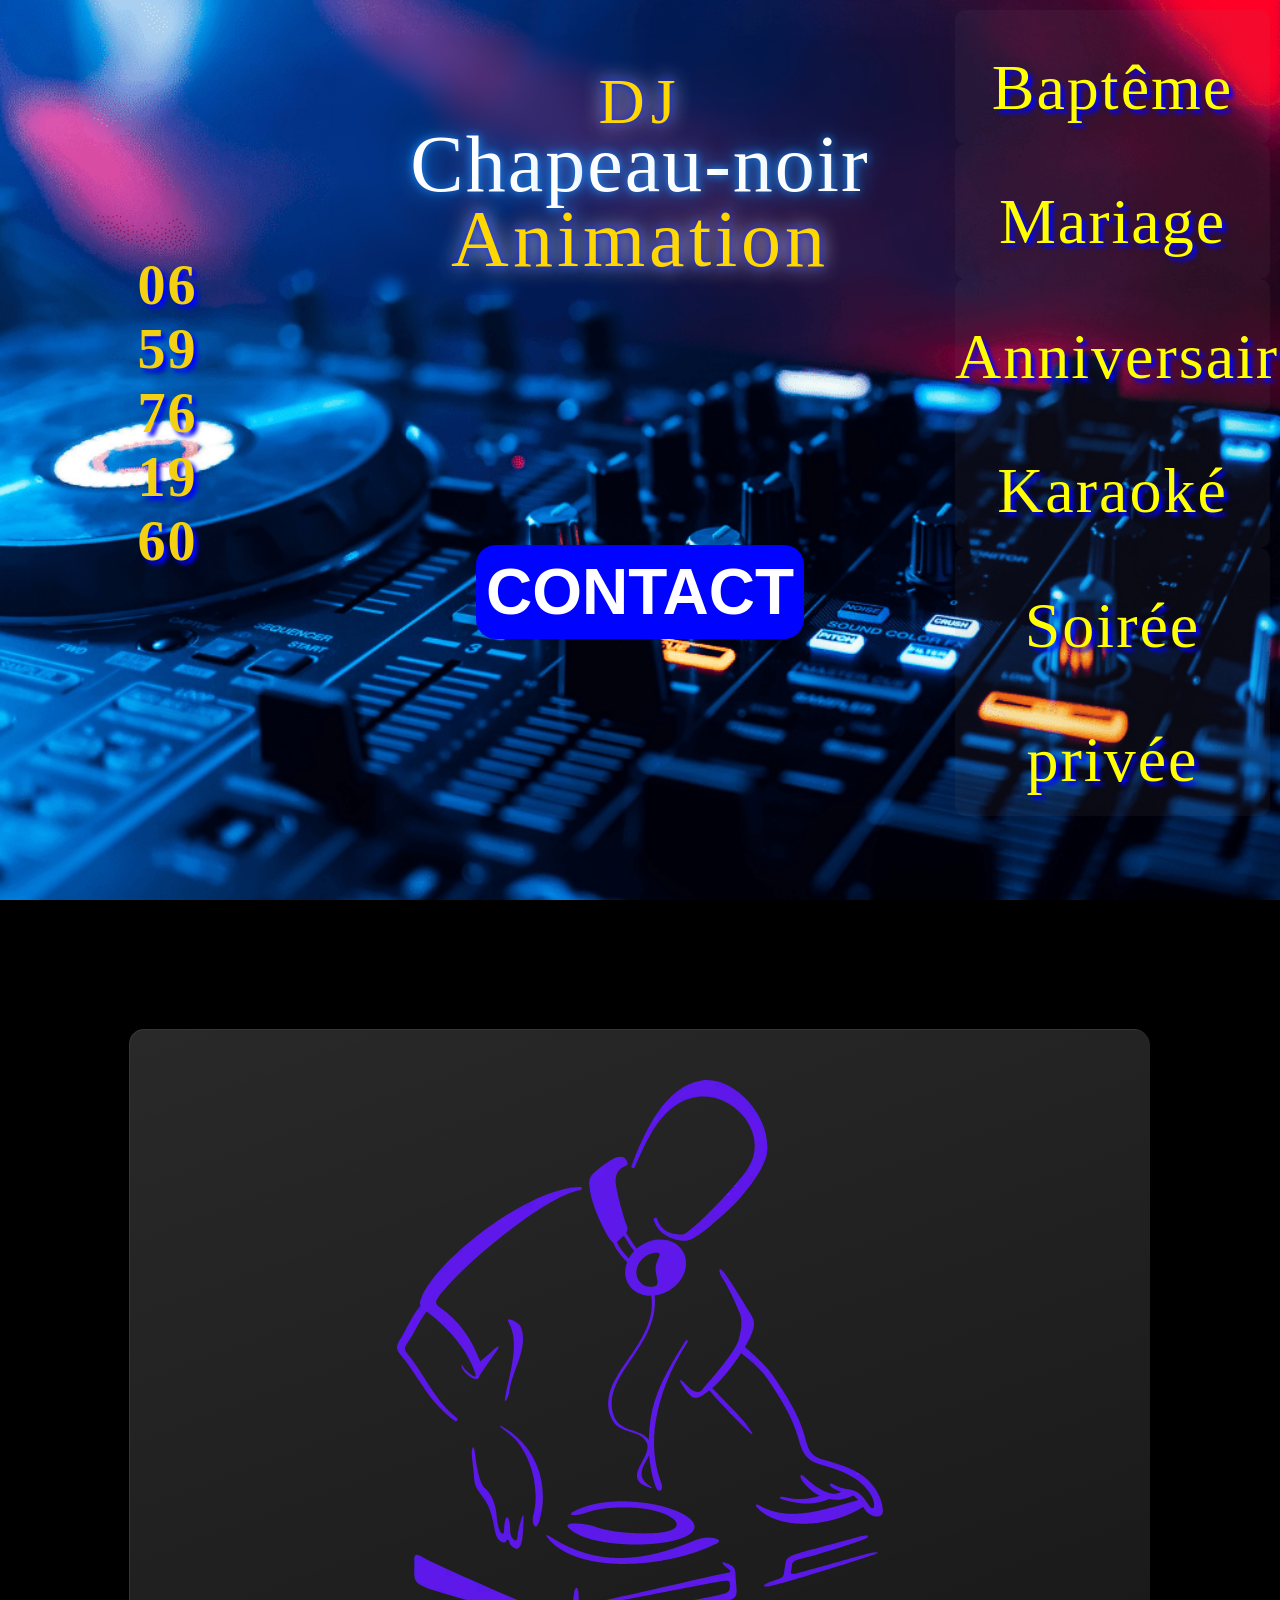
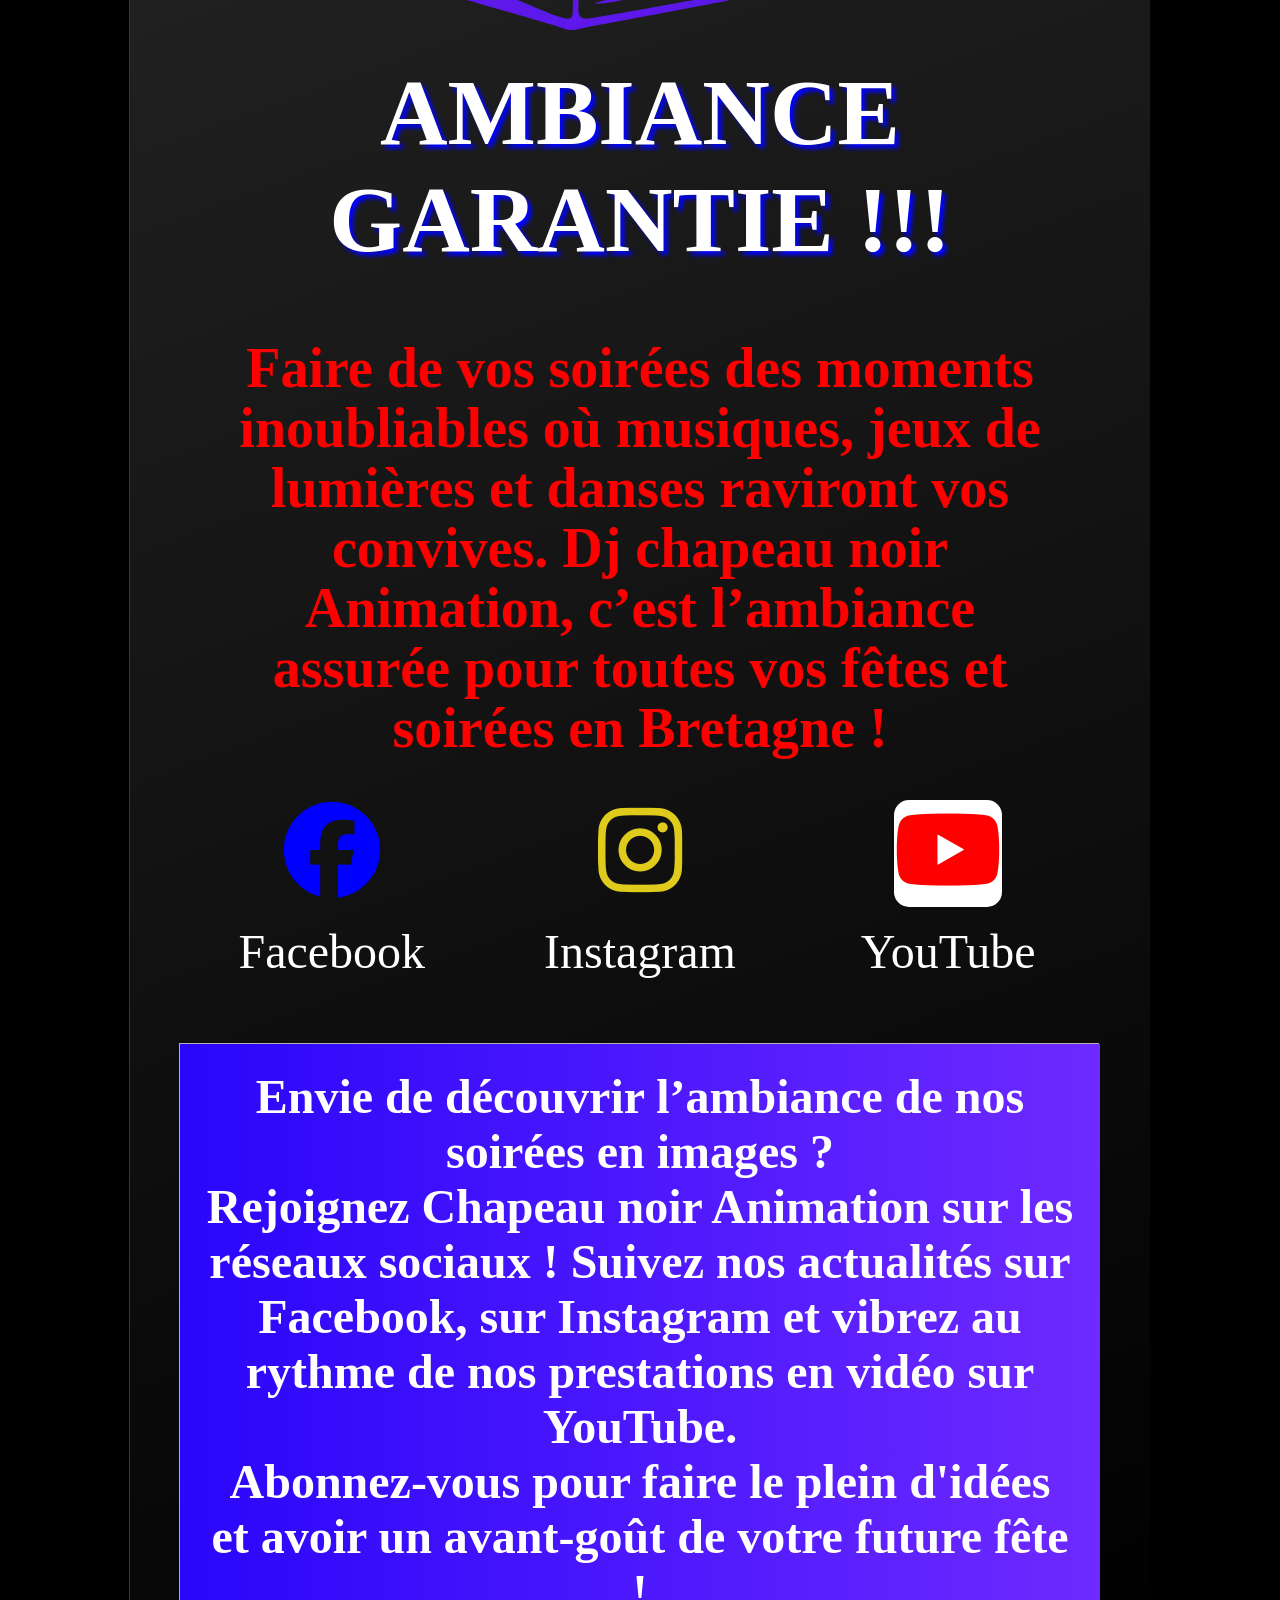
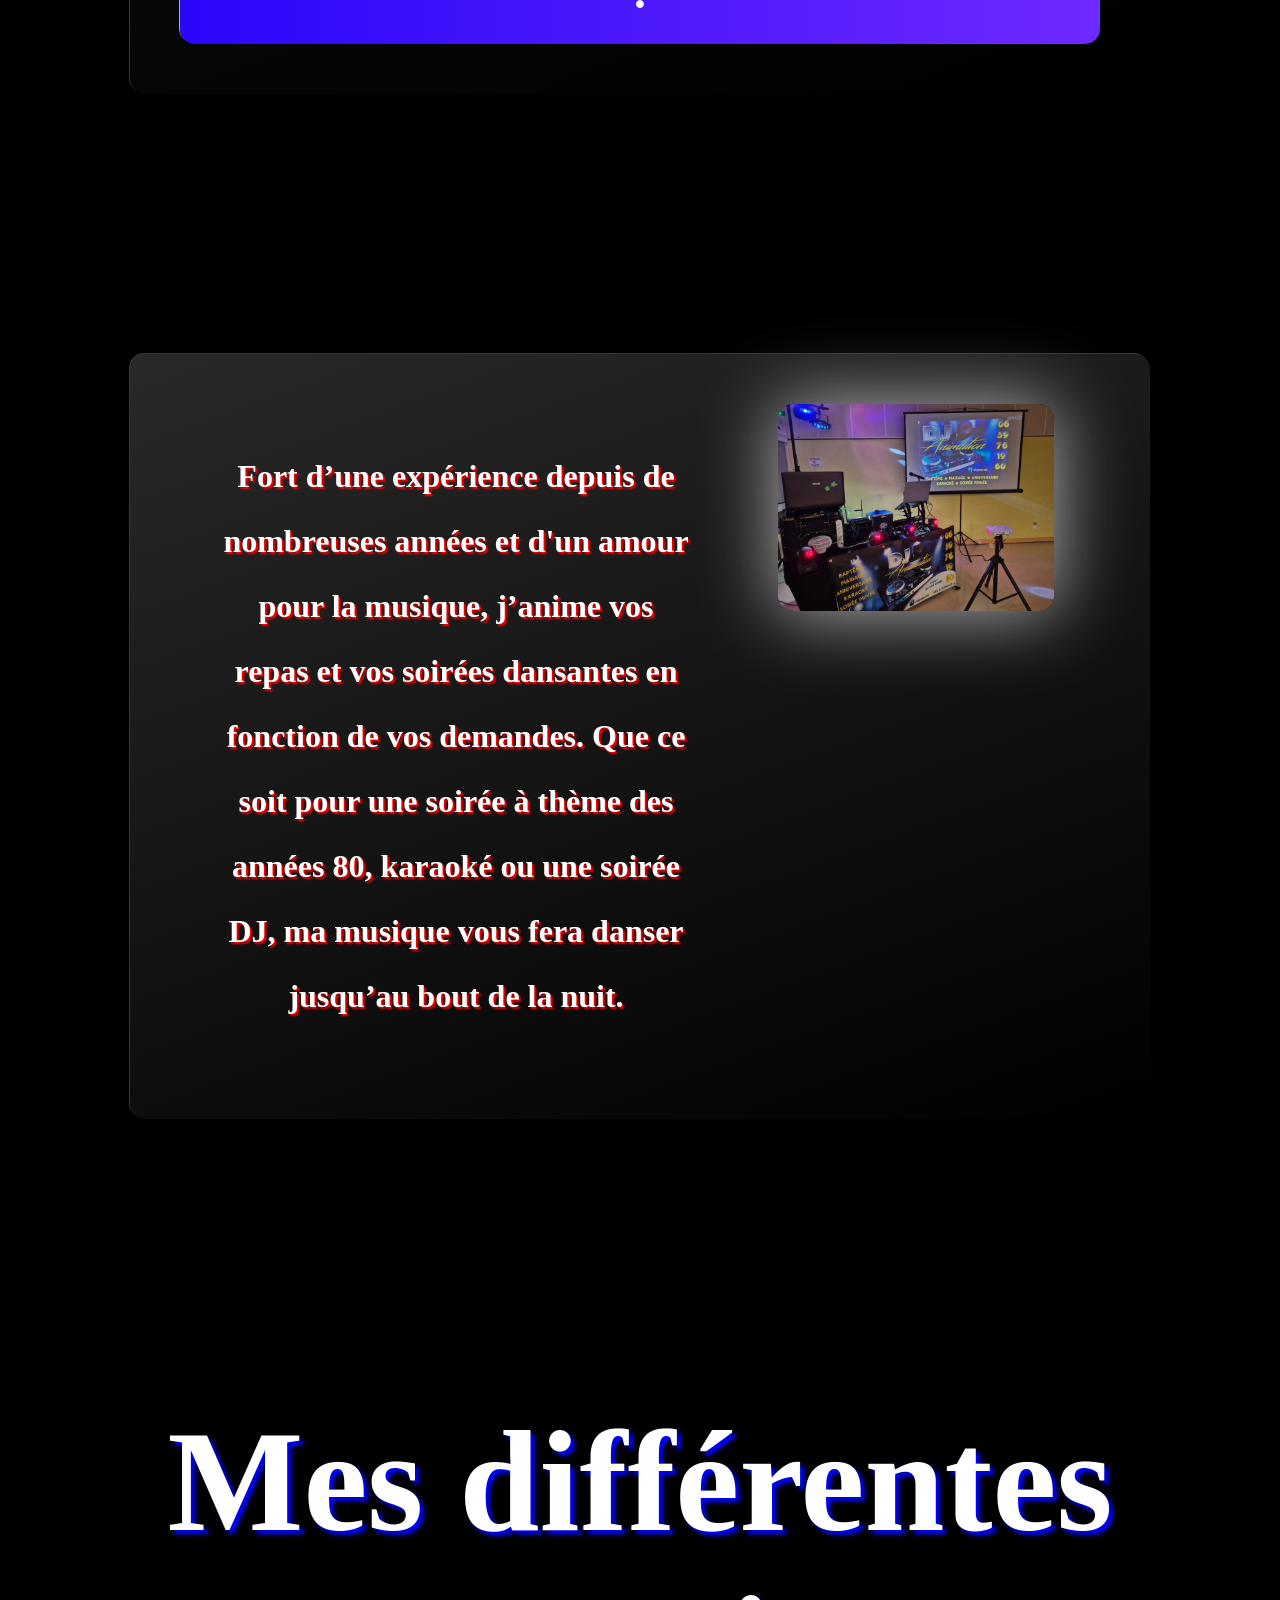
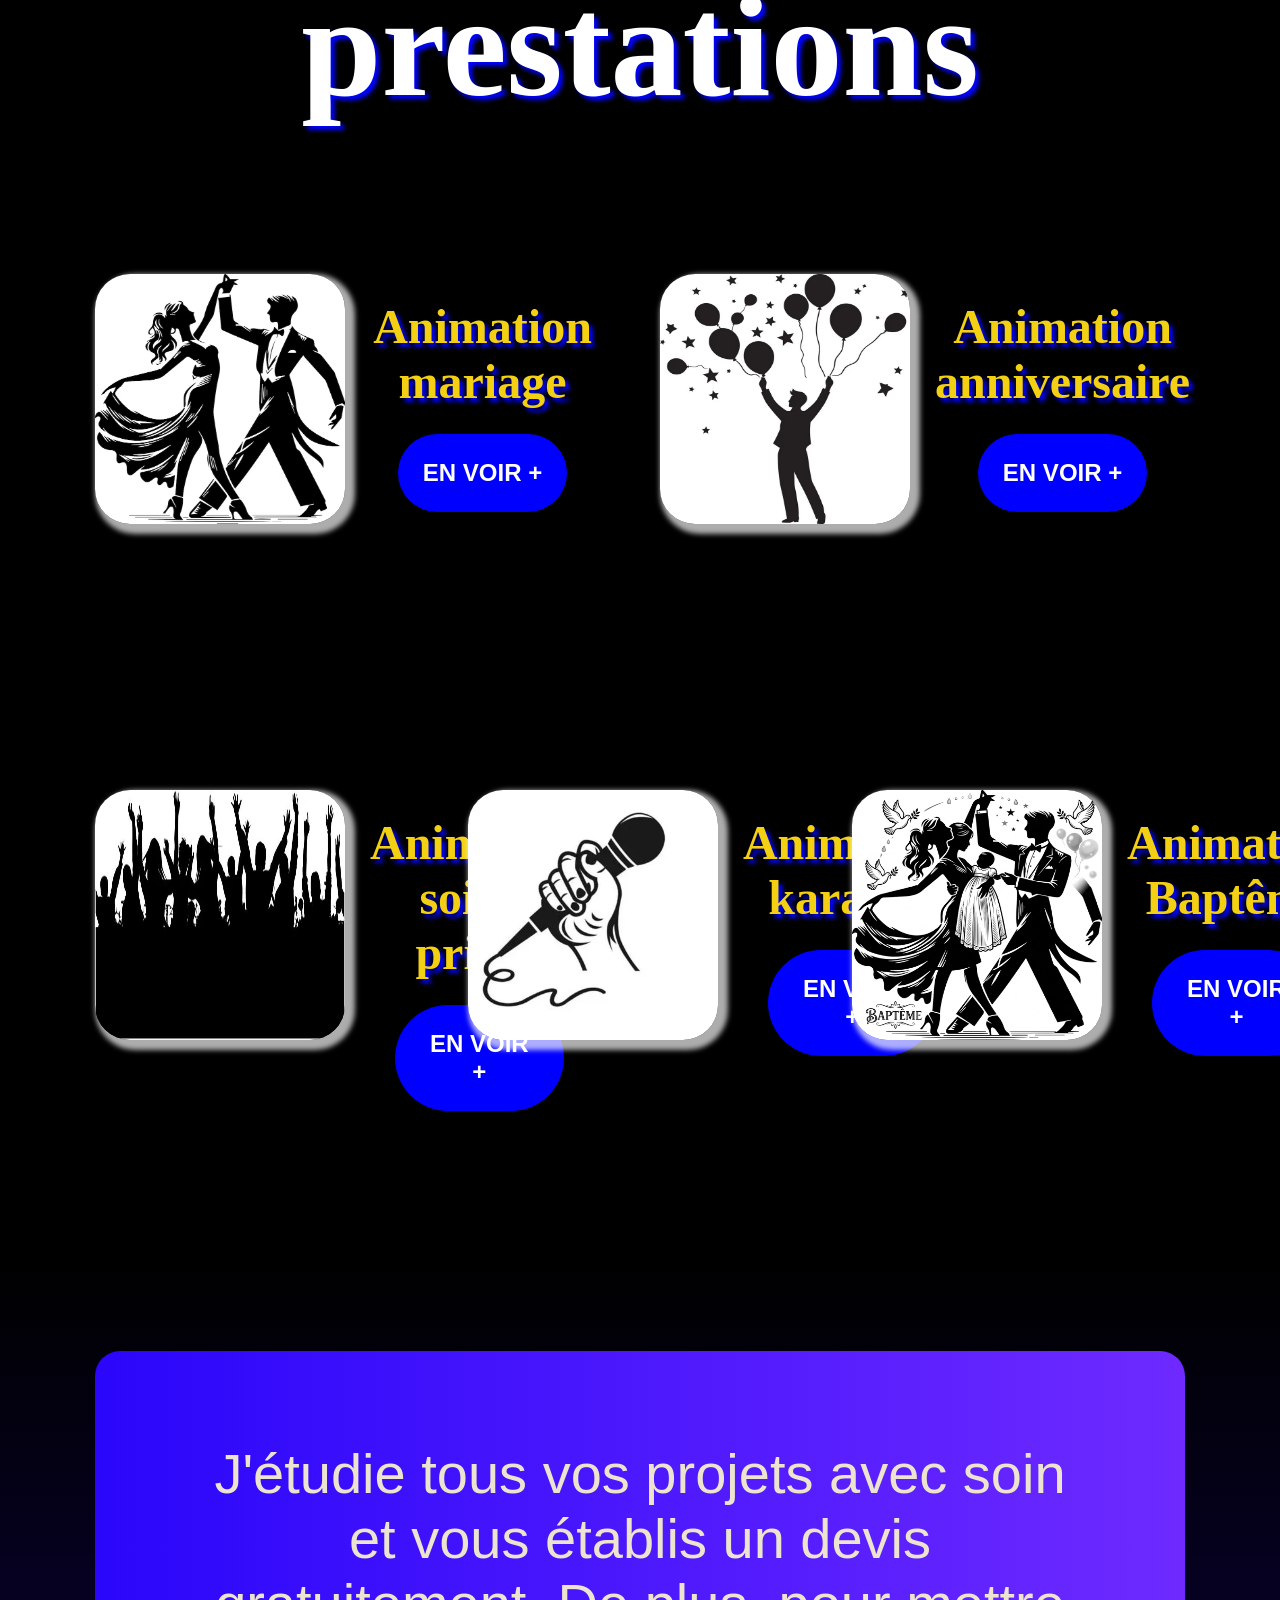
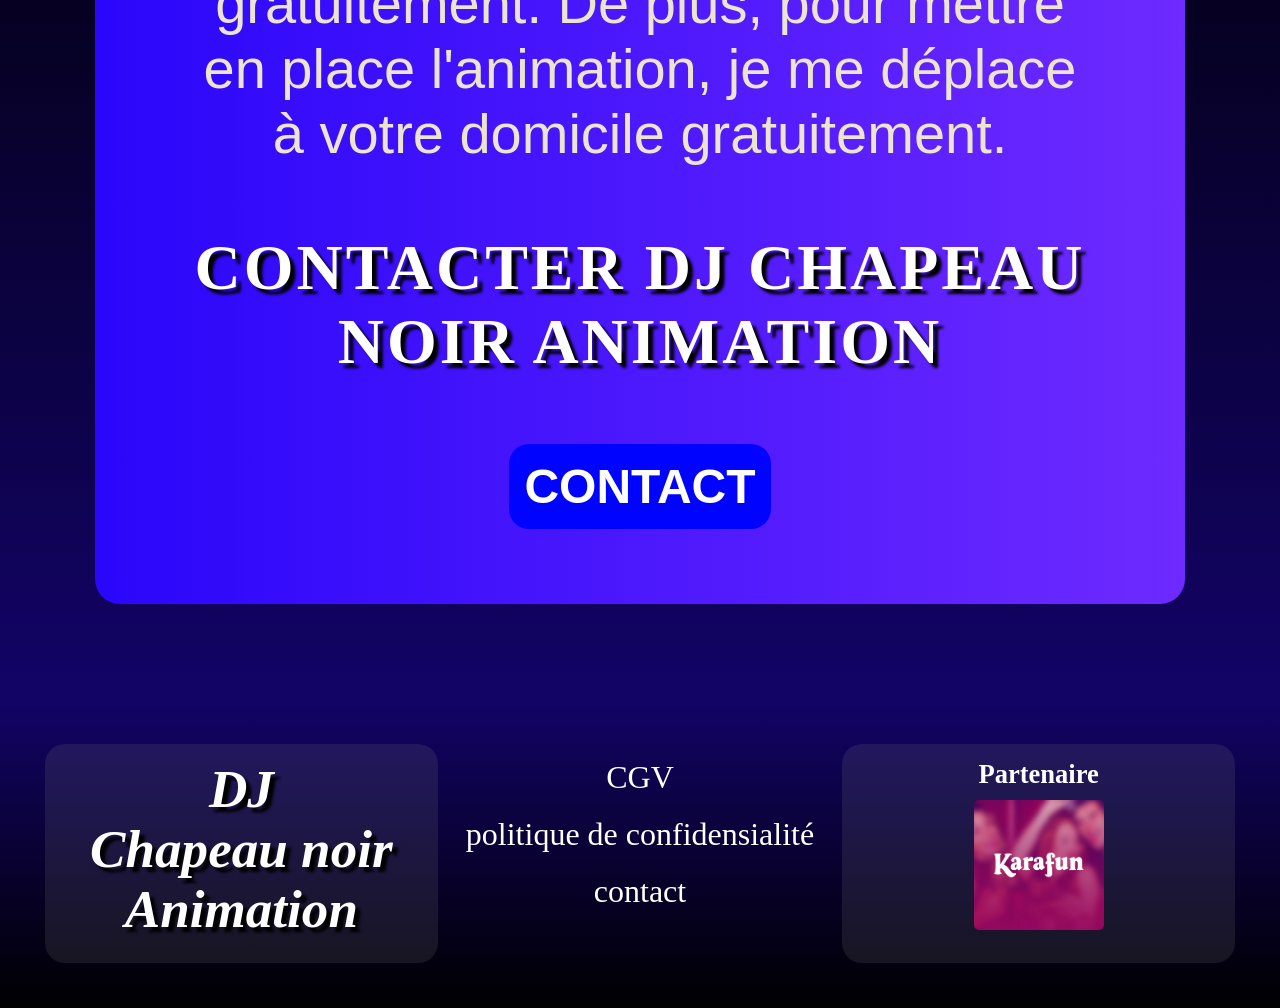
==== commit 92c80ff5: "responsive" ====
--- a/index.html
+++ b/index.html
@@ -28,6 +28,7 @@
                 </a>
             </div>
             <div class="header-name-container">
+
                 <div class="container-name">
                     <div id="dj" class="dj-text"></div>
                     <div id="name" class="name-text"></div>
@@ -237,7 +238,7 @@
         </div>
     </footer>
 
-    <script src="./INDEX.JS"></script>
+    <script src="./index.js"></script>
 </body>
 
 </html>
--- a/ASSETS/STYLES.CSS
+++ b/ASSETS/STYLES.CSS
@@ -20,19 +20,26 @@
     letter-spacing: 2px;
     
 }    
-@media screen and (max-width : 480px){
+@media screen and (max-width : 1200px){
     .header-container{
         display: block;
         padding-top: 5px;
     }  
 }
+
 .header-tel-container{
-    font-size: 10rem;
+    font-size: 6rem;
     align-content: center;
 }
-@media screen and (max-width : 480px){
+@media screen and (max-width : 1200px){
     .header-tel-container{
         display: none;
+        padding-top: 5px;
+    }  
+}
+@media screen and (max-width : 1500px){
+    .header-tel-container{
+        font-size: 3rem;
     }
 }
 .header-tel-container h3{
@@ -45,8 +52,9 @@
     text-shadow: 4px 4px 4px var(--color3)
 }
 .header-tel-container a :hover{
-    font-size: 9rem;
-}
+    font-size: 7.5rem;
+}
+
 
 /*------------------LOGO-------------------*/
 /* Conteneur */
@@ -59,7 +67,7 @@
   min-height: 440px;
   margin: 20px;
 }
-@media screen and (max-width : 480px){
+@media screen and (max-width : 1750px){
     .container-name{
         
         padding: 15px;
@@ -80,9 +88,9 @@
     0 0 8px #1524f0,
     0 0 20px rgba(255, 255, 255, 0.9);
 }
-@media screen and (max-width : 480px){
+@media screen and (max-width : 1750px){
     .dj-text{
-        font-size: 2rem;
+        font-size: 4rem;
         margin-bottom: 20px;
         margin-top: 20px;
     }
@@ -98,9 +106,9 @@
     0 0 10px #1e90ff,
     0 0 25px rgba(30, 144, 255, 0.9);
 }
-@media  screen and (max-width : 480px) {
+@media  screen and (max-width : 1750px) {
     .name-text{
-        font-size: 3rem;
+        font-size: 5rem;
     }
     
 }
@@ -159,84 +167,33 @@
 
 /* Cible directement le lien pour changer sa couleur */
 nav ul li a {
-    font-size: 20px;
+   
     color: yellow !important; /* Le !important force le jaune si une autre règle bloque */
     text-decoration: none;    /* Enlève le soulignement bleu/violet */
     font-size: 4rem;
 }
+@media screen and(max-width:1200px) {
+    .header-nav-container {
+        display: none;
+    }
+    
+}
 
 /* Optionnel : change la couleur au survol pour que l'utilisateur sache qu'il peut cliquer */
 nav ul li a:hover {
     color: white;
 }
-/*--------DESCRIPTIF----------*/
-.header-descritif{
-    padding: 0px;
-    margin-top: 70px;
-}
-@media screen and (max-width : 480px){
-    .header-descritif{
-        margin-top: 35px;
-    }
-}
-.header-descritif p{
-    background: rgba(128, 128, 128, 0.400);
-    border-radius: 10px;
-    padding: 50px;
-    font-size: 3rem;
-    margin: 50px;
-    font-weight: bold;
-    line-height: 1.2;
-}
-@media screen and (max-width : 480px){
-    .header-descritif p{
-        margin: 10px;
-        padding: 10px;
-        font-size: 1.2rem;
-
-        font-weight: normal;
-    }
-}
-.button-contact{
-    margin: 100px;
-    margin-top: 600px;
-    font-size: 3rem;     
-}
-@media screen and (max-width : 480px){
-    .button-contact{
-        margin: 30px;
-    }
-}
-.button-contact button{
-    padding: 10px;
-    border-radius: 20px;
-    background: var(--color3);
-    border: none;
-    font-size: 4rem;  
-    transition: 0.8s;  
-}
-@media screen and (max-width : 480px){
-    .button-contact button{
-        font-size: 1.5rem;
-    }
-}
-.button-contact button:hover{
-    background: var(--color4);
-    color: var(--color3);
-    opacity: 0.8;
-    font-size: 4,5rem; 
-}
-/*-----------NAV------------*/
+
+    /*-----------NAV------------*/
 .header-nav-container{
-    font-size: 10rem;
+    font-size: 6rem;
     align-content: space-around;
     line-height: 1.4;
     color: var(--color4);
 }
-@media screen and (max-width : 480px){
+@media screen and (max-width : 1200px){
     .header-nav-container{
-        font-size: 1rem;
-        
+        display: none;
             }
     
 }
@@ -251,13 +208,72 @@
 }
 
 .header-nav-container li:hover{
-    font-size: 9rem;
+    font-size: 7.5rem;
 }
 @media screen and (max-width : 500px){
     .header-nav-container ul li a{
     font-size: 2rem;  
 }
 }
+
+/*--------DESCRIPTIF----------*/
+.header-descritif{
+    padding: 0px;
+    margin-top: 70px;
+}
+@media screen and (max-width : 480px){
+    .header-descritif{
+        margin-top: 35px;
+    }
+}
+.header-descritif p{
+    background: rgba(128, 128, 128, 0.400);
+    border-radius: 10px;
+    padding: 50px;
+    font-size: 3rem;
+    margin: 50px;
+    font-weight: bold;
+    line-height: 1.2;
+}
+@media screen and (max-width : 480px){
+    .header-descritif p{
+        margin: 10px;
+        padding: 10px;
+        font-size: 1.2rem;
+
+        font-weight: normal;
+    }
+}
+.button-contact{
+    margin: 100px;
+    margin-top: 250px;
+    font-size: 3rem;     
+}
+@media screen and (max-width : 480px){
+    .button-contact{
+        margin: 30px;
+    }
+}
+.button-contact button{
+    padding: 10px;
+    border-radius: 20px;
+    background: var(--color3);
+    border: none;
+    font-size: 4rem;  
+    transition: 0.8s;  
+}
+@media screen and (max-width : 480px){
+    .button-contact button{
+        font-size: 1.5rem;
+    }
+}
+.button-contact button:hover{
+    background: var(--color4);
+    color: var(--color3);
+    opacity: 0.8;
+    font-size: 4,5rem; 
+}
+
 
 .Didier{
     background: var(--colorblack);
@@ -284,7 +300,7 @@
     font-size: 5rem;
     text-transform: uppercase;
 }
-@media screen and (max-width : 480px){
+@media screen and (max-width : 1200px){
     .titre-ambiance{
         font-size: 2rem;
     }
@@ -296,10 +312,10 @@
     font-weight: bold;
     color: red;
 }
-@media screen and (max-width : 480px){
+@media screen and (max-width : 1200px){
     .texte-ambiance{
-        font-size: 1rem;
-        line-height: 15px;
+        font-size: 2rem;
+        line-height: 35px;
     }
 }
 .reseau-ambiance{
@@ -314,7 +330,7 @@
     color:blue;
     transition: 0.3s;
 }
-@media screen and (max-width : 480px){
+@media screen and (max-width : 1200px){
     .reseau-ambiance-facebook a{
         font-size: 4rem;   
     }
@@ -330,6 +346,11 @@
     color: white;
     padding: 15px;
     font-size: 3rem;
+}
+@media screen and (max-width : 1200px){
+    .reseau-ambiance-facebook p{
+        font-size: 2rem;   
+    }
 }
 
 .reseau-ambiance-instagram a{
@@ -339,7 +360,7 @@
     transition: 0.5s; 
     padding: 30px;
 }
-@media screen and (max-width : 480px){
+@media screen and (max-width : 1200px){
     .reseau-ambiance-instagram a{
         font-size: 4rem;   
     }
@@ -357,6 +378,11 @@
     padding: 15px;
     font-size: 3rem;
 }
+@media screen and (max-width : 1200px){
+    .reseau-ambiance-instagram p{
+        font-size: 2rem;   
+    }
+}
 .reseau-ambiance-tiktok a{
     border-radius: 15px;
     font-size: 6rem;
@@ -365,7 +391,7 @@
     background: white;
 
 }
-@media screen and (max-width : 480px){
+@media screen and (max-width : 1200px){
     .reseau-ambiance-tiktok a{
         font-size: 4rem;   
     }
@@ -383,6 +409,11 @@
     padding: 15px;
     font-size: 3rem;
 }
+@media screen and (max-width : 1200px){
+    .reseau-ambiance-tiktok p{
+        font-size: 2rem;   
+    }
+}
 .ambiance-chiffre-container{
     background-image: linear-gradient(90deg, #2a06fa 0%, #6e2aff 100%);
     box-shadow: -1px -1px 0px 0px rgba(255, 255, 255, 0.678);
@@ -396,7 +427,7 @@
 .ambiance-chiffre-container h4{
     font-size: 4rem;
 }
-@media screen and (max-width : 480px){
+@media screen and (max-width : 1200px){
     .ambiance-chiffre-container h4{
         font-size: 2rem;   
     }
@@ -406,9 +437,9 @@
     padding: 0px;
     font-size: 3rem;
 }
-@media screen and (max-width : 480px){
+@media screen and (max-width : 1200px){
     .ambiance-chiffre-container p{
-        font-size: 1rem;
+        font-size: 2rem;
         font-weight: normal;   
         padding: 5px 20px;
     }
@@ -441,7 +472,7 @@
 }
 .description-texte{
         padding: 40px ;
-        font-size: 4rem;
+        font-size: 2rem;
         line-height: 65px;
         font-weight: bold;
         color: white;
@@ -484,10 +515,10 @@
     font-size: 6rem;
     padding: 100px;
 }
-@media screen and (max-width: 480px) {
+@media screen and (max-width: 1200px) {
     .prestation-titre {
         padding:0;
-        font-size: 2rem;
+        font-size: 3rem;
     }
 }
 
@@ -499,11 +530,12 @@
     padding: 25px;
     margin-bottom: 20px;
 }
-@media screen and (max-width:480px) {
+@media screen and (max-width:1200px) {
     .presentation-box-1{
         display: block;
         padding: 5px;
         margin-bottom: 5px;
+        text-align: center;
     }
 }
 .presentation-mariage-container{
@@ -516,26 +548,16 @@
     width: 250px;
     border-radius: 35px;
 }
-@media screen and (max-width:480px){
-    .presentation-mariage-img{
-        height: 120px;
-        width: 120px;
-    }
-}
+
 .presentation-mariage-img img{
     border-radius: 35px;
 }
-@media screen and (max-width:480px){
-    .presentation-mariage-img img{
-        height: 120px;
-        width: 120px;
-    }
-}
+
 #mariage{
     opacity: 0;
     transition: 2s ease-in-out;
 }
-@media screen and (max-width:480px){
+@media screen and (max-width:1200px){
     #mariage{
        opacity: 1;
        transition: 0s;
@@ -545,7 +567,7 @@
     padding: 25px;
     font-size: 3rem;
 }
-@media screen and (max-width:480px){
+@media screen and (max-width:1200px){
     .presentation-mariage-texte{
         font-size: 1.5rem;
         padding: 20px;
@@ -561,13 +583,7 @@
     transition: 0.5s;
     border: none;
 }
-@media screen and (max-width:480px){
-    .presentation-mariage-bottom button {
-        font-size: 1rem;
-        margin-top: 10px;
-        padding: 10px;
-    }
-}
+
 .presentation-mariage-bottom a :hover{
     font-size: 1.7;
     color: var(--color3);
@@ -585,13 +601,6 @@
 #anniversaire{
     opacity: 0;
     transition: 2s ease-in-out;
-}
-
-@media screen and (max-width:480px){
-    #anniversaire{
-       opacity: 1;
-       transition: 0s;
-    }
 }
 
 .presentation-anniversaire-img{
@@ -664,11 +673,12 @@
     text-shadow: 4px 4px 4px var(--color3);
     padding: 25px;
 }
-@media screen and (max-width:480px) {
+@media screen and (max-width:1200px) {
     .presentation-box-2{
         display: block;
-        padding: 10px;
+        padding: 5px;
         margin-bottom: 5px;
+        text-align: center;
     }
 }
 .presentation-soiree-container{
@@ -860,7 +870,7 @@
     color: white;
     padding: 45px;
 }
-@media screen and (max-width:480px) {
+@media screen and (max-width:1200px) {
     .info{
         padding: 10px;
         margin: 0px;
@@ -872,7 +882,7 @@
     border-radius: 25px; 
     margin: 50px;
 }
-@media screen and (max-width:480px) {
+@media screen and (max-width:1200px) {
     .info-box{
         padding: 10px;
         margin:0;
@@ -888,11 +898,11 @@
     padding: 25px;
     color: var(--color1);
 }
-@media screen and (max-width:480px) {
+@media screen and (max-width:1200px) {
     .info-descrip p{
         padding: 10px;
-        font-size: 1rem;
-        line-height: 20px;
+        font-size: 2rem;
+        line-height: 40px;
     }
 }
 .info-titre h3{
@@ -902,7 +912,7 @@
     letter-spacing: 3px;
     text-transform: uppercase;
 }
-@media screen and (max-width:480px) {
+@media screen and (max-width:1200px) {
     .info-titre h3{
         padding: 10px;
         font-size: 2rem;
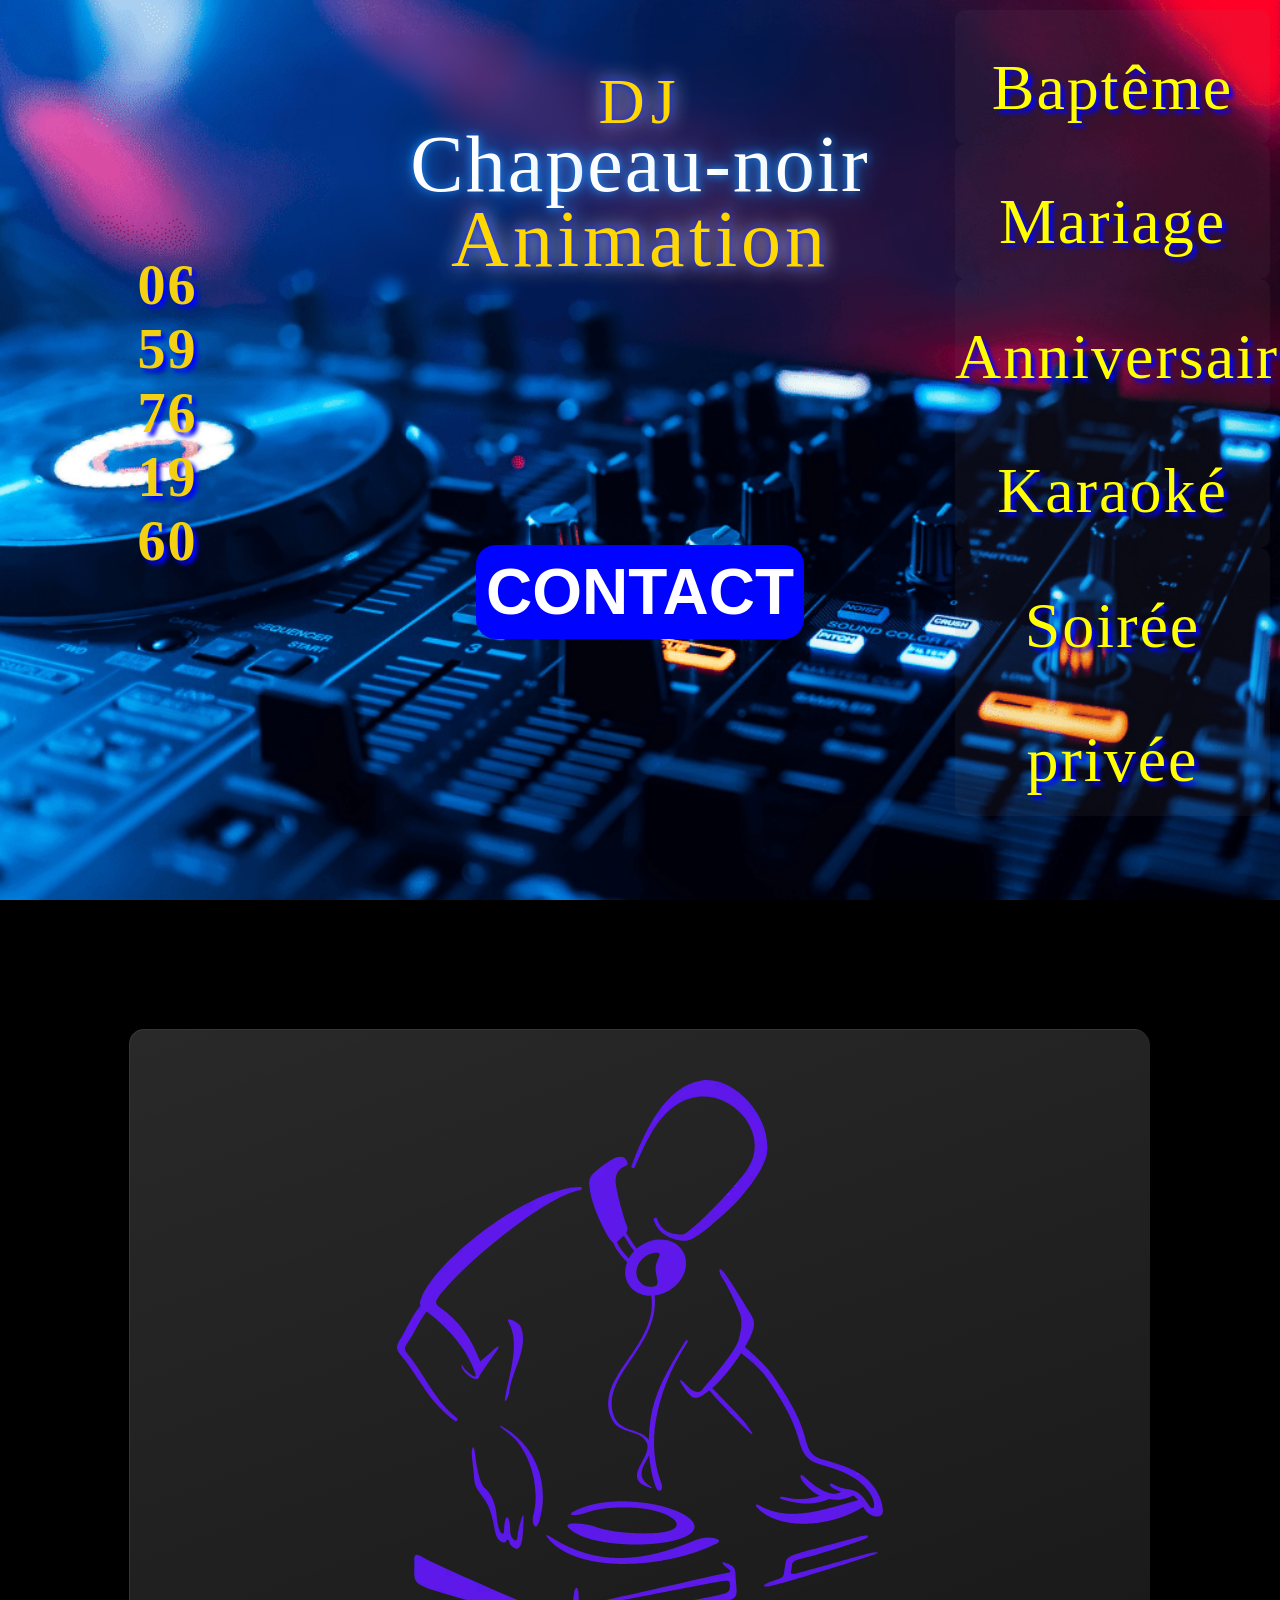
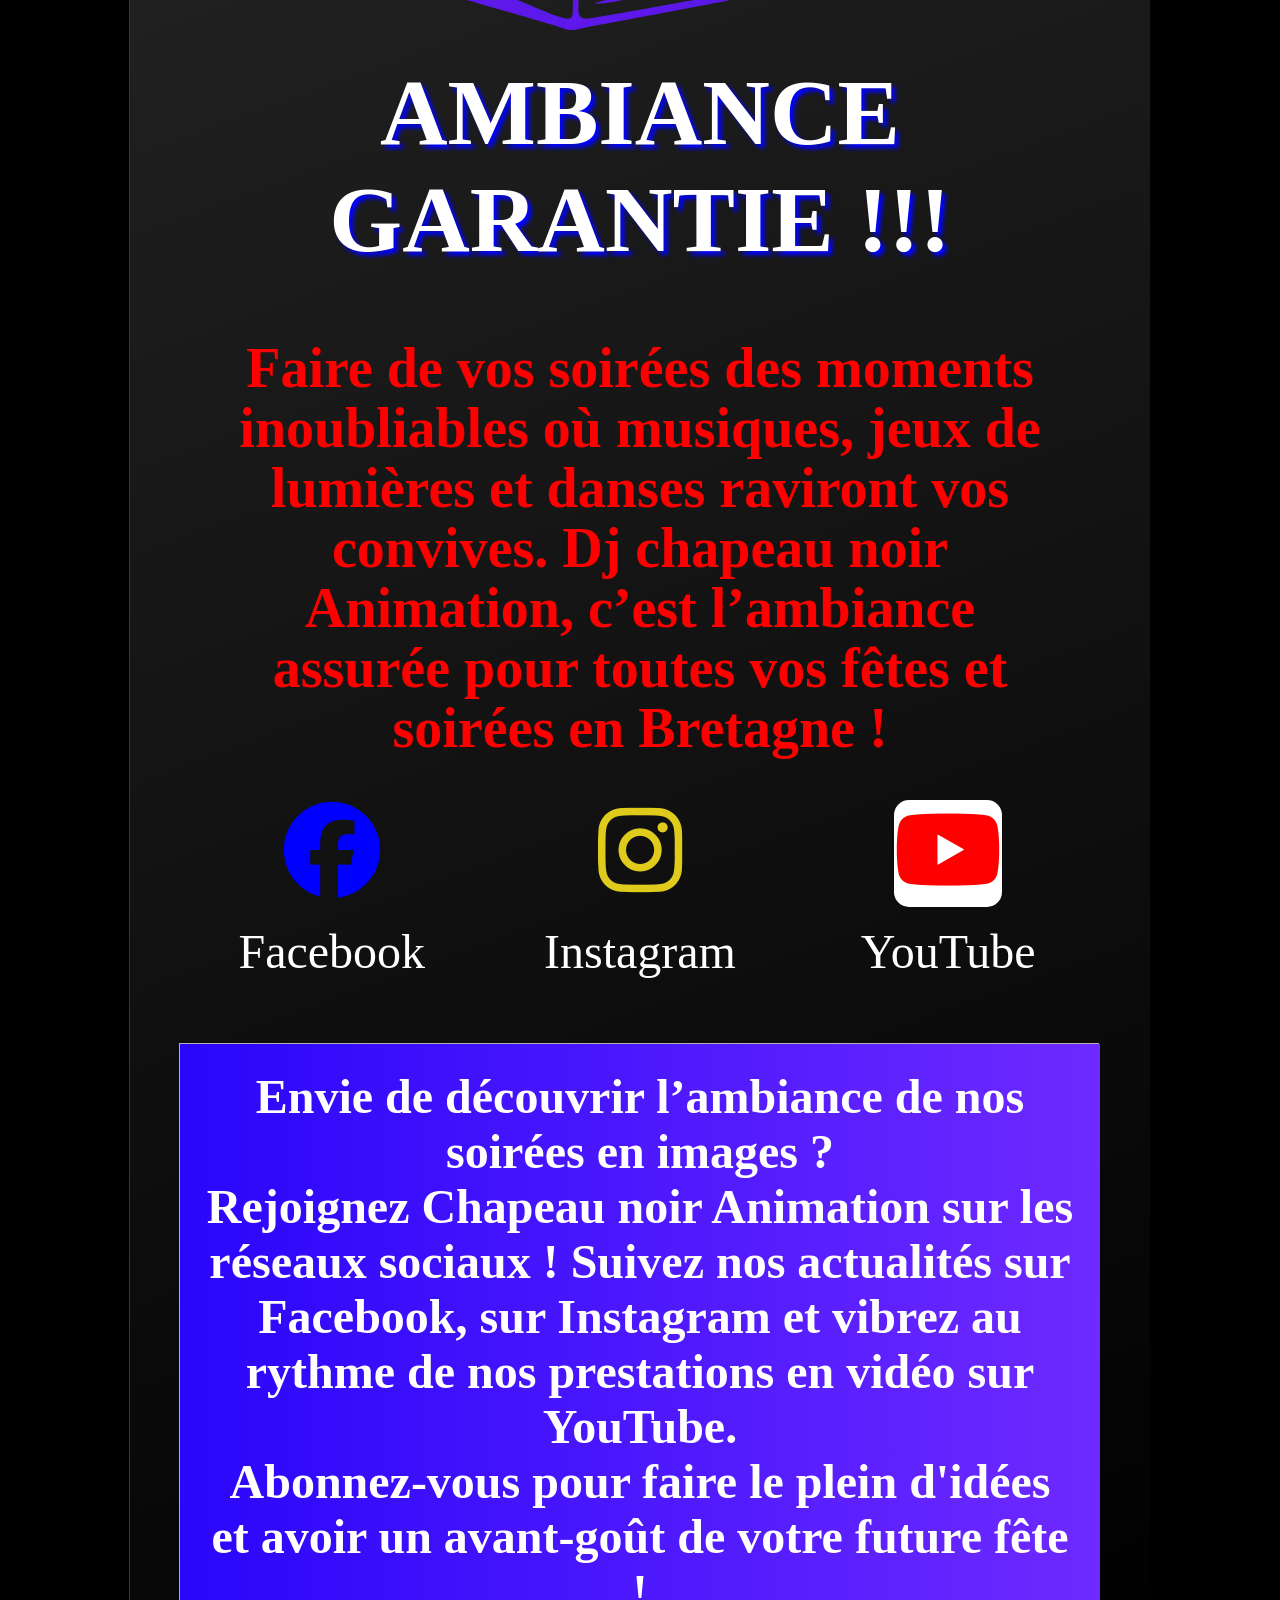
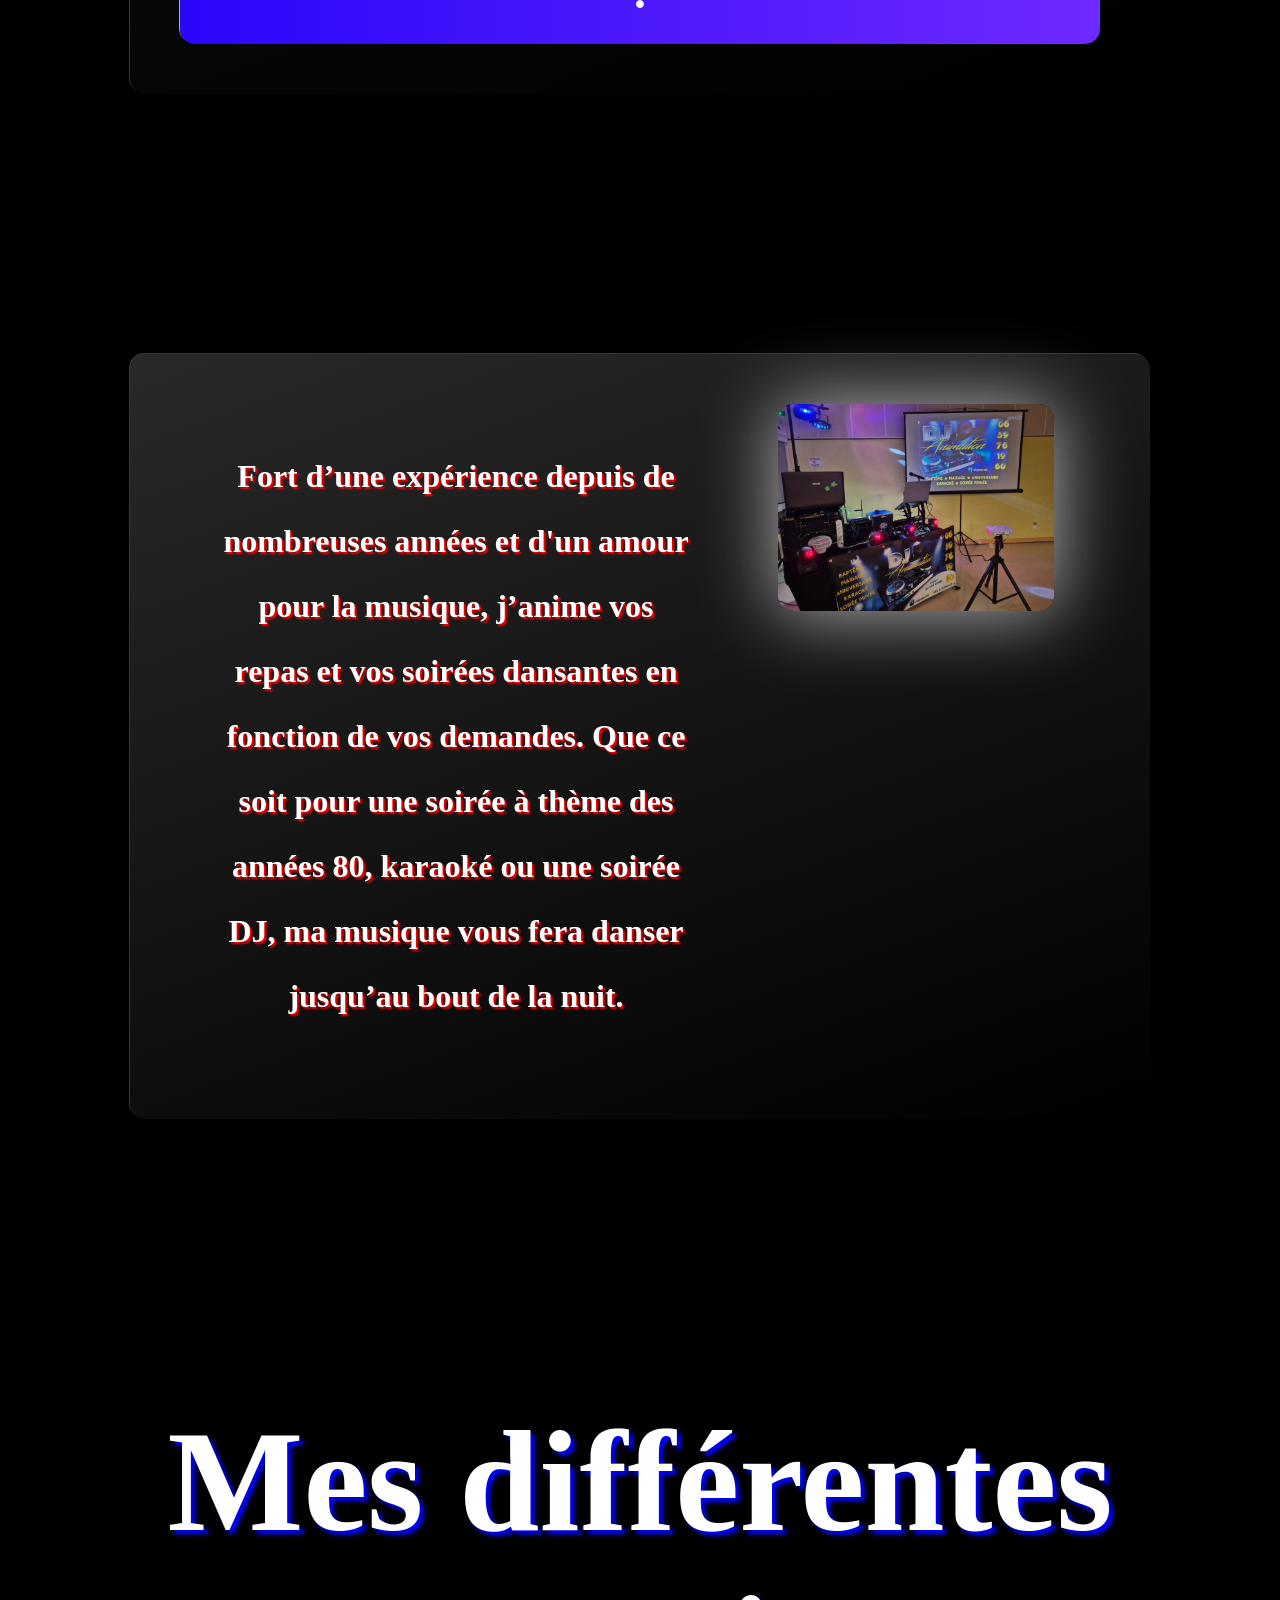
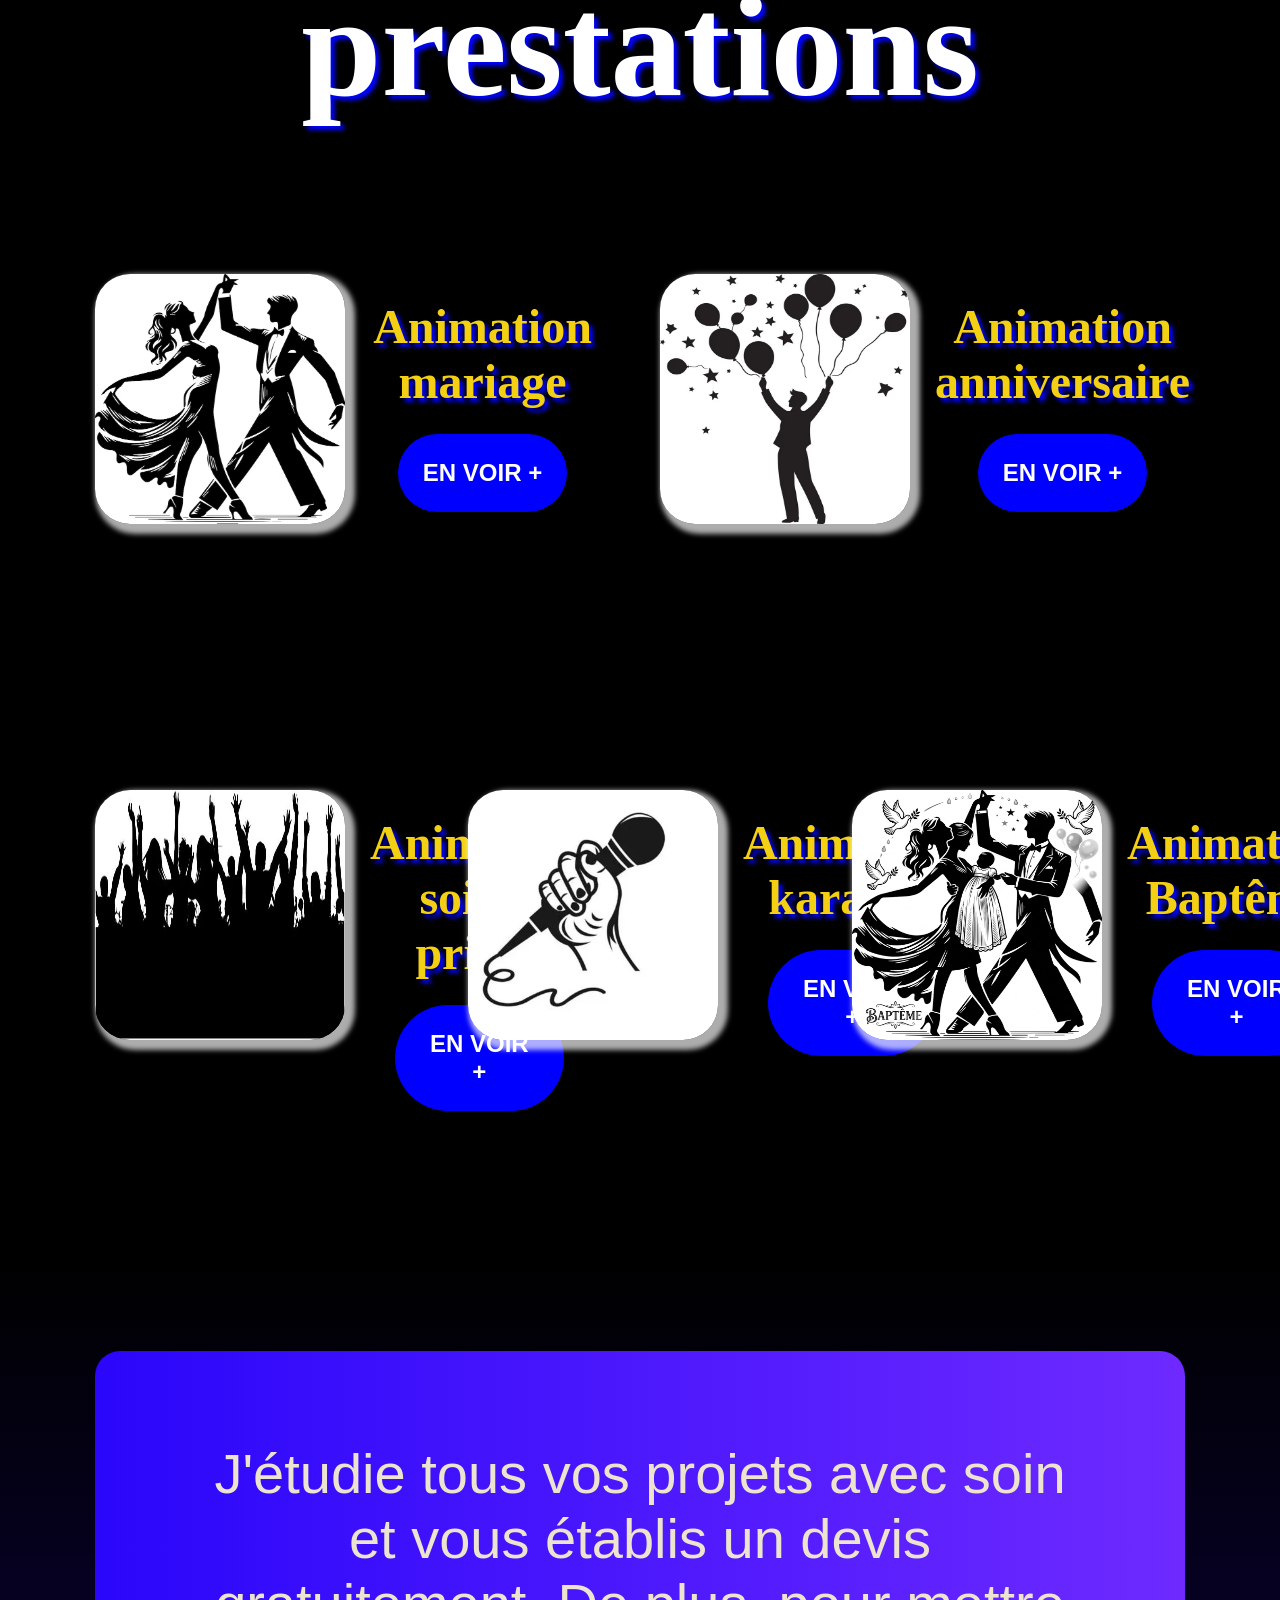
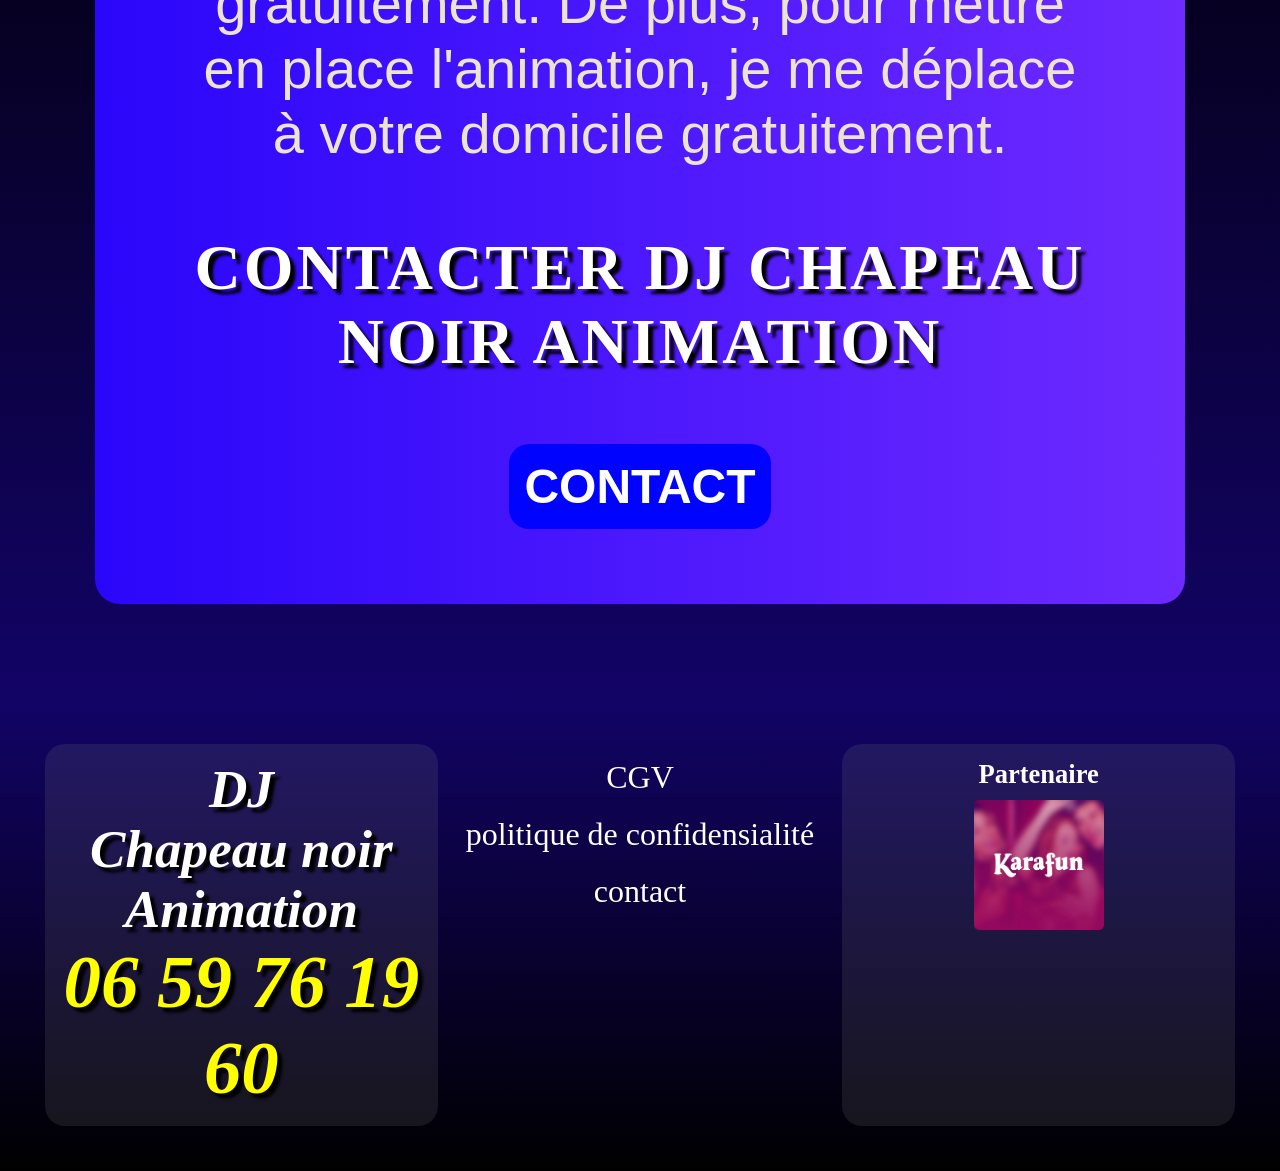
==== commit fd94784d: "fin du responsive" ====
--- a/index.html
+++ b/index.html
@@ -37,6 +37,18 @@
                 <div class="button-contact">
                     <a href="./contact.html"><button>Contact</button></a>
                 </div>
+                <div class="presta-tel">
+                    <ul>
+                        <li><a href="./bapteme.html">Baptême</a></li>
+                        <li><a href="./mariage.html">Mariage</a></li>
+                        <li><a href="./anniversaire.html">Anniversaire</li></a>
+                        <li><a href="./karaoké.html">Karaoké</a></li>
+                        <li><a href="./soiree.html">Soirée privée</a></li>
+                    </ul>
+                </div>
+                <div class="num-tel">
+                    <a href="06 59 76 19 60">06 59 76 19 60</a>
+                </div>
             </div>
             <div class="header-nav-container">
                 <nav>
@@ -219,6 +231,11 @@
                 <h5>Chapeau noir</h5>
                 <h5>Animation</h5>
 
+                <a href="tel:+33659761990">
+                    <h3>06 59 76 19 60</h3>
+                </a>
+
+
             </div>
 
             <div class="footer-container-center">
--- a/ASSETS/soiree.css
+++ b/ASSETS/soiree.css
@@ -32,4 +32,29 @@
     margin: 20px;
     padding: 60px;
     text-shadow: 2px 2px 2px red; 
+}
+@media screen and (max-width:600px) {
+    .soiree-up{
+    display: block;
+}
+    .soiree-img-left img{
+    max-width:200px;
+    border-radius: 15px;
+}
+    .soiree-img-right img{
+    display: none;
+}
+    .soiree-titre{
+    font-size: 2rem;
+}
+    .soiree-descriptif{
+    font-size: 1rem;
+    line-height: 30px;
+    padding: 5px;font-weight: normal;
+}
+    .soiree-descriptif p{
+    margin: 5px;
+    padding: 10px;
+    text-shadow: none
+}
 }
--- a/ASSETS/STYLES.CSS
+++ b/ASSETS/STYLES.CSS
@@ -69,7 +69,6 @@
 }
 @media screen and (max-width : 1750px){
     .container-name{
-        
         padding: 15px;
         margin: 25px 5px;
         min-width: 240px;
@@ -95,6 +94,11 @@
         margin-top: 20px;
     }
 }
+@media  screen and (max-width : 600px) {
+    .dj-text{
+        font-size: 3rem;
+    }
+}
 
 /* Nom – bleu */
 .name-text {
@@ -110,7 +114,11 @@
     .name-text{
         font-size: 5rem;
     }
-    
+}
+@media  screen and (max-width : 600px) {
+    .name-text{
+        font-size: 3rem;
+    }
 }
 
 /* ANIMATION – jaune très fort */
@@ -124,7 +132,7 @@
     0 0 8px #1524f0,
     0 0 20px rgba(255, 255, 255, 0.9);
 }
-@media screen and (max-width : 480px){
+@media screen and (max-width :600px){
     .animation-text{
         font-size: 2rem;
         margin-top: -10px;
@@ -183,7 +191,42 @@
 nav ul li a:hover {
     color: white;
 }
-
+.num-tel{
+    display: none;
+    padding: 50px;
+}
+.num-tel a{
+    color: rgb(255, 255, 255);
+    font-size: 2rem;
+     text-shadow:
+    0 0 8px #1524f0,
+    0 0 20px rgba(255, 255, 255, 0.9);
+    line-height: 40px;
+    
+}
+@media screen and (max-width : 600px){
+    .num-tel{
+    display: block;  
+}
+}
+.presta-tel{
+    display: none;
+    
+}
+.presta-tel ul li a{
+    color: yellow;
+    font-size: 1.5rem;
+     text-shadow:
+    0 0 8px #1524f0,
+    0 0 20px rgba(255, 255, 255, 0.9);
+    line-height: 40px;
+}
+@media screen and (max-width : 600px){
+    .presta-tel{
+    display: block;  
+    
+}
+}
     /*-----------NAV------------*/
 .header-nav-container{
     font-size: 6rem;
@@ -210,7 +253,7 @@
 .header-nav-container li:hover{
     font-size: 7.5rem;
 }
-@media screen and (max-width : 500px){
+@media screen and (max-width : 600px){
     .header-nav-container ul li a{
     font-size: 2rem;  
 }
@@ -280,15 +323,15 @@
     padding: 50px ;
     margin: 0;
 }
-@media screen and (max-width : 480px){
-    .didier{
-        padding: 0px;
+@media screen and (max-width : 600px){
+    .Didier{
+        padding: 5px;
         margin: 0;
     }
 }
 @media screen and (max-width : 480px){
     .img-ambiance img{
-        max-width: 250px;
+        max-width: 150px;
         padding: 10px;
     }
 }
@@ -302,7 +345,7 @@
 }
 @media screen and (max-width : 1200px){
     .titre-ambiance{
-        font-size: 2rem;
+        font-size: 1.5rem;
     }
 }
 .texte-ambiance{
@@ -318,6 +361,13 @@
         line-height: 35px;
     }
 }
+@media screen and (max-width : 600px){
+    .texte-ambiance{
+        font-size: 1rem;
+        line-height: 25px;
+        padding: 10px;
+    }
+}
 .reseau-ambiance{
     display: grid;
     grid-template-columns: 33% 34% 33%;
@@ -335,7 +385,11 @@
         font-size: 4rem;   
     }
 }
-
+@media screen and (max-width : 600px){
+    .reseau-ambiance-facebook a{
+        font-size: 2rem;   
+    }
+}
 .reseau-ambiance-facebook a :hover{
     transform: scale(1.1);
     color: white;
@@ -352,7 +406,11 @@
         font-size: 2rem;   
     }
 }
-
+@media screen and (max-width : 600px){
+    .reseau-ambiance-facebook p{
+        font-size: 0.5rem;   
+    }
+}
 .reseau-ambiance-instagram a{
     border-radius: 50px;
     font-size: 6rem;
@@ -363,6 +421,11 @@
 @media screen and (max-width : 1200px){
     .reseau-ambiance-instagram a{
         font-size: 4rem;   
+    }
+}
+@media screen and (max-width : 600px){
+    .reseau-ambiance-instagram a{
+        font-size: 2rem;   
     }
 }
 .reseau-ambiance-instagram a :hover{
@@ -383,6 +446,11 @@
         font-size: 2rem;   
     }
 }
+@media screen and (max-width : 600px){
+    .reseau-ambiance-instagram p{
+        font-size: 1rem;   
+    }
+}
 .reseau-ambiance-tiktok a{
     border-radius: 15px;
     font-size: 6rem;
@@ -396,7 +464,11 @@
         font-size: 4rem;   
     }
 }
-
+@media screen and (max-width : 600px){
+    .reseau-ambiance-tiktok a{
+        font-size: 2rem;   
+    }
+}
 .reseau-ambiance-tiktok a :hover{
     font-size: 5.5rem;
     color: rgb(252, 251, 251);
@@ -414,6 +486,11 @@
         font-size: 2rem;   
     }
 }
+@media screen and (max-width : 600px){
+    .reseau-ambiance-tiktok p{
+        font-size: 1rem;   
+    }
+}
 .ambiance-chiffre-container{
     background-image: linear-gradient(90deg, #2a06fa 0%, #6e2aff 100%);
     box-shadow: -1px -1px 0px 0px rgba(255, 255, 255, 0.678);
@@ -424,14 +501,7 @@
     padding: 25px;
     
 }
-.ambiance-chiffre-container h4{
-    font-size: 4rem;
-}
-@media screen and (max-width : 1200px){
-    .ambiance-chiffre-container h4{
-        font-size: 2rem;   
-    }
-}
+
 .ambiance-chiffre-container p{
     font-weight: bold;
     padding: 0px;
@@ -442,6 +512,13 @@
         font-size: 2rem;
         font-weight: normal;   
         padding: 5px 20px;
+    }
+}
+@media screen and (max-width : 600px){
+    .ambiance-chiffre-container p{
+        font-size: 1rem;
+        font-weight: normal;   
+        padding: 5px ;
     }
 }
 /*---------------------DESCRIPTIF---------------------*/
@@ -451,7 +528,11 @@
     padding: 0;
     padding: 50px ;
     margin: 0;
-    
+}
+@media screen and (max-width : 1200px){
+    .description{
+        padding: 5px;
+    }
 }
 .description-box{
     display: grid;
@@ -521,6 +602,13 @@
         font-size: 3rem;
     }
 }
+@media screen and (max-width: 600px) {
+    .prestation-titre {
+        padding: 15px 0;
+        font-size: 1.5rem;
+        
+    }
+}
 
 .presentation-box-1{
     display: grid;
@@ -548,21 +636,28 @@
     width: 250px;
     border-radius: 35px;
 }
+@media screen and (max-width:480px){
+    .presentation-mariage-img {
+        height: 140px;
+        width: 140px;
+    }
+}
 
 .presentation-mariage-img img{
     border-radius: 35px;
+}
+@media screen and (max-width:600px){
+    .presentation-mariage-img img{
+        height: 140px;
+        width: 140px;
+    }
 }
 
 #mariage{
     opacity: 0;
     transition: 2s ease-in-out;
 }
-@media screen and (max-width:1200px){
-    #mariage{
-       opacity: 1;
-       transition: 0s;
-    }
-}
+
 .presentation-mariage-texte{
     padding: 25px;
     font-size: 3rem;
@@ -582,6 +677,13 @@
     font-size: 1.5rem;
     transition: 0.5s;
     border: none;
+}
+@media screen and (max-width:480px){
+    .presentation-mariage-bottom button {
+        font-size: 1rem;
+        margin-top: 10px;
+        padding: 10px;
+    }
 }
 
 .presentation-mariage-bottom a :hover{
@@ -609,7 +711,7 @@
     width: 250px;
     border-radius: 35px;
 }
-@media screen and (max-width:480px){
+@media screen and (max-width:600px){
     .presentation-anniversaire-img{
         height: 140px;
         width: 140px;
@@ -903,6 +1005,13 @@
         padding: 10px;
         font-size: 2rem;
         line-height: 40px;
+    }
+}
+@media screen and (max-width:600px) {
+    .info-descrip p{
+        padding: 10px;
+        font-size: 1rem;
+        line-height: 25px;
     }
 }
 .info-titre h3{
@@ -964,12 +1073,24 @@
    border-radius: 20px;
    padding: 15px;
 }
-@media screen and (max-width:480px) {
+@media screen and (max-width:600px) {
     .footer-container-left{
         padding: 5px;
         font-size: 2rem;
     }
 }
+.footer-container-left a{
+    color: yellow;
+}
+@media screen and (max-width:600px) {
+    .footer-container-left a{
+        padding:0;
+        font-size: 1rem;
+    }
+}
+
+
+
 .footer-container-center{
     padding: 5px;
     
--- a/ASSETS/setting.css
+++ b/ASSETS/setting.css
@@ -60,13 +60,10 @@
     background-image: linear-gradient(160deg, rgba(255, 255, 255, 0.16) 0%, rgba(255, 255, 255, 0) 100%);
     margin:80px;
 }
-@media screen and (max-width : 480px){
-    button{
-        font-weight: normal;
-    }
+@media screen and (max-width : 600px){
     #box-container{
+        margin: 0;
         padding: 5px;
-        margin:0 15px;
     }
 }
 
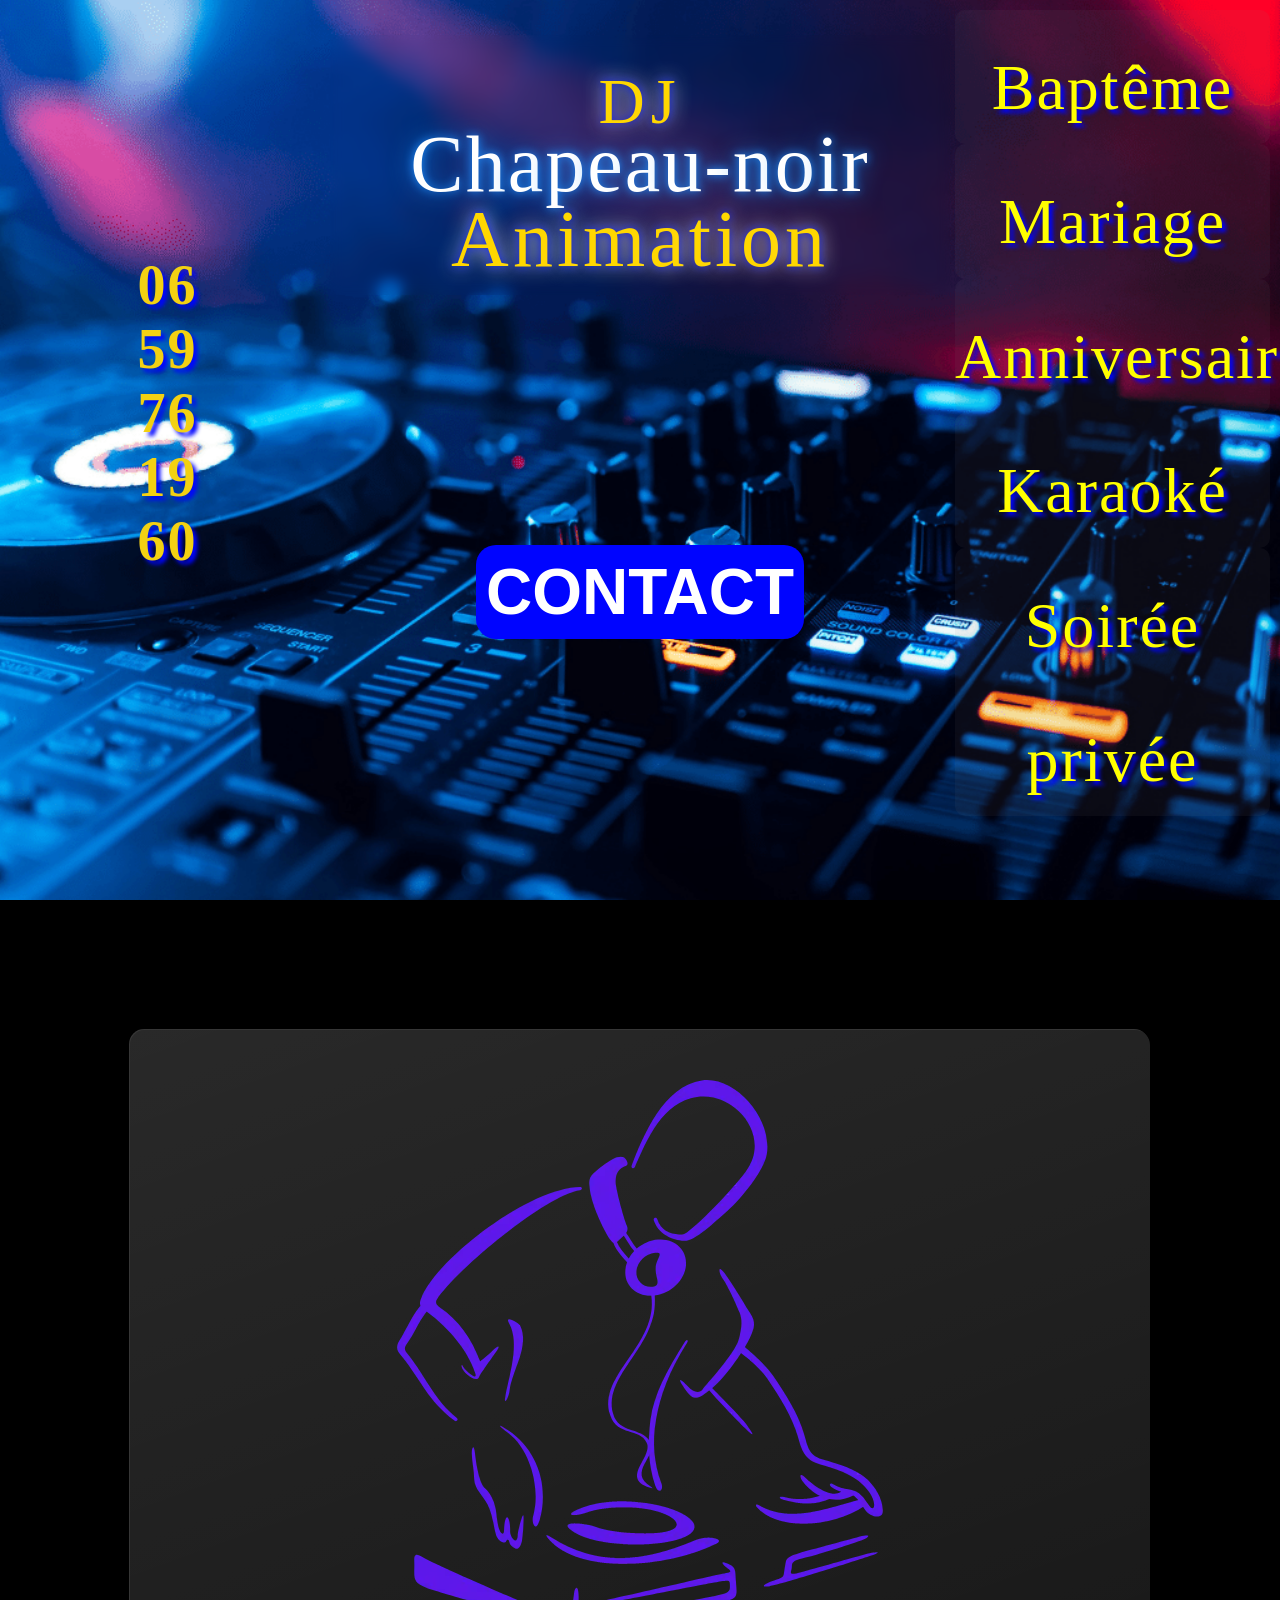
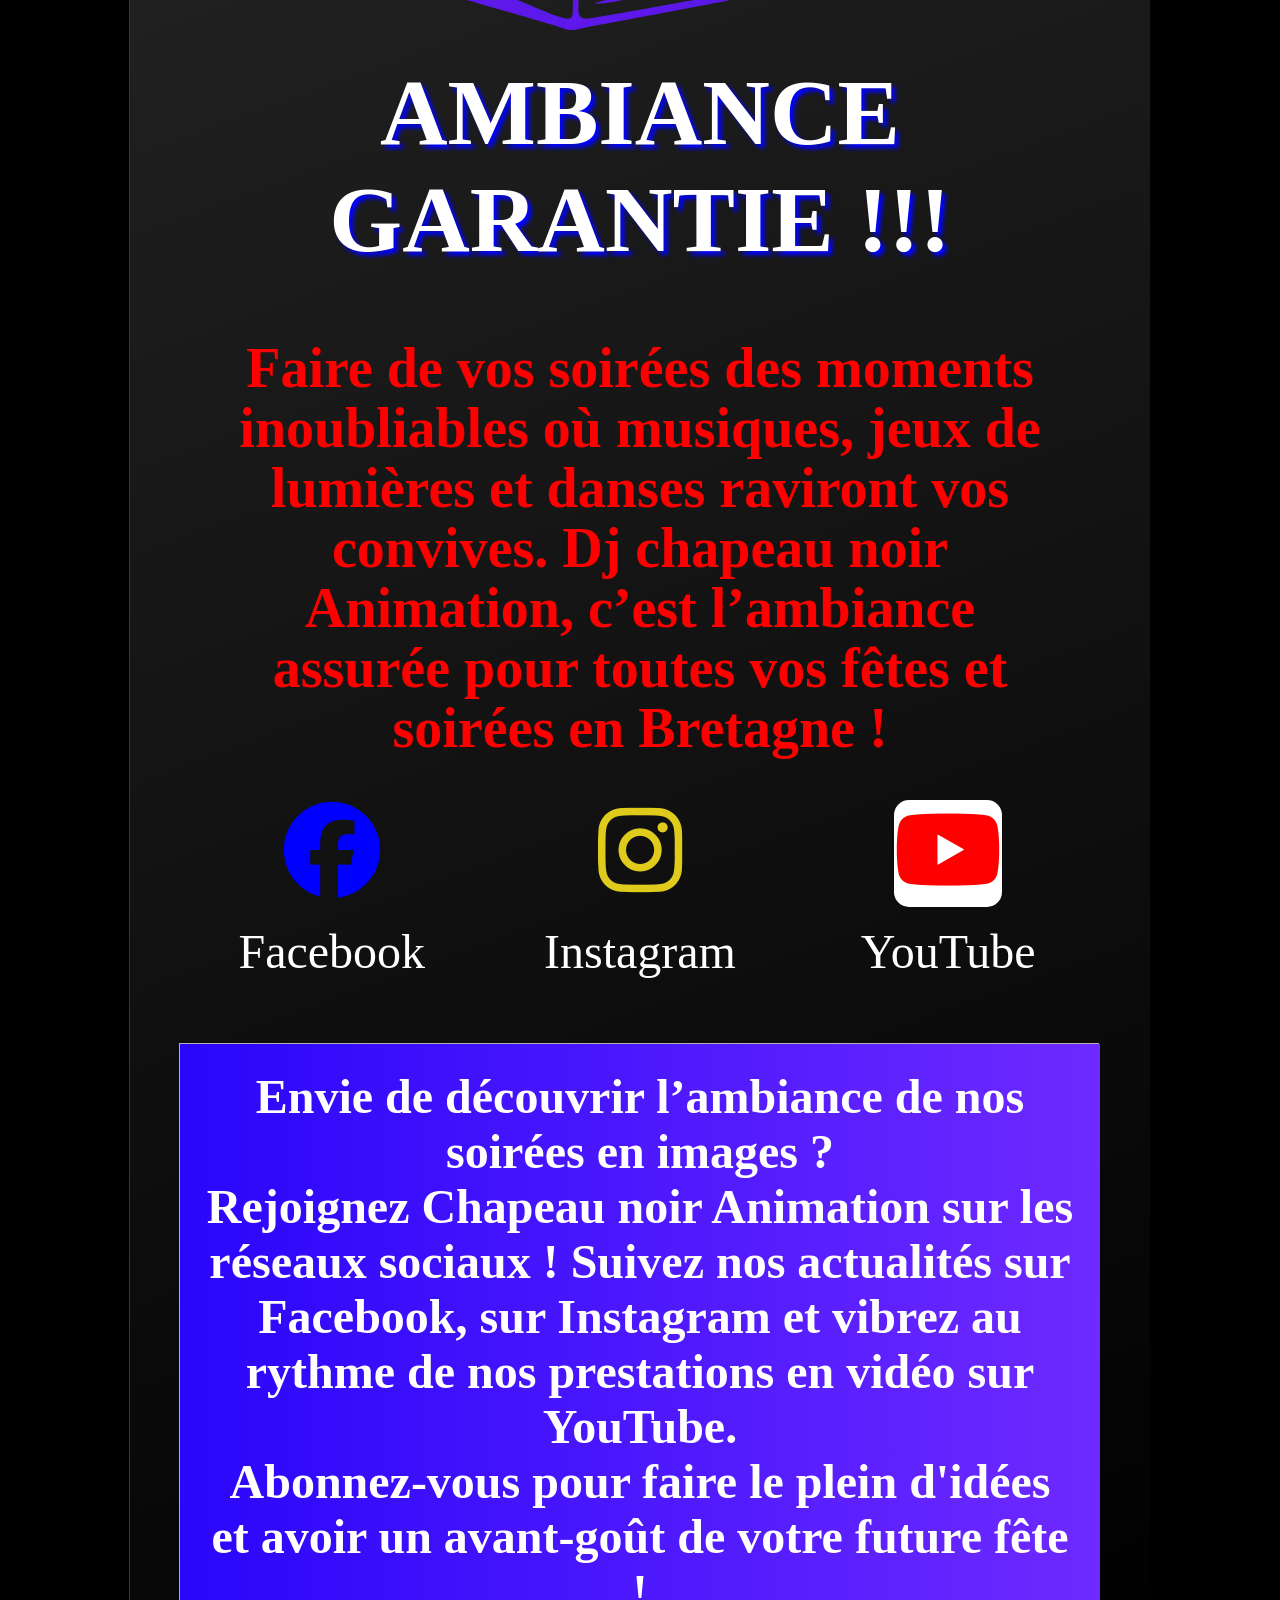
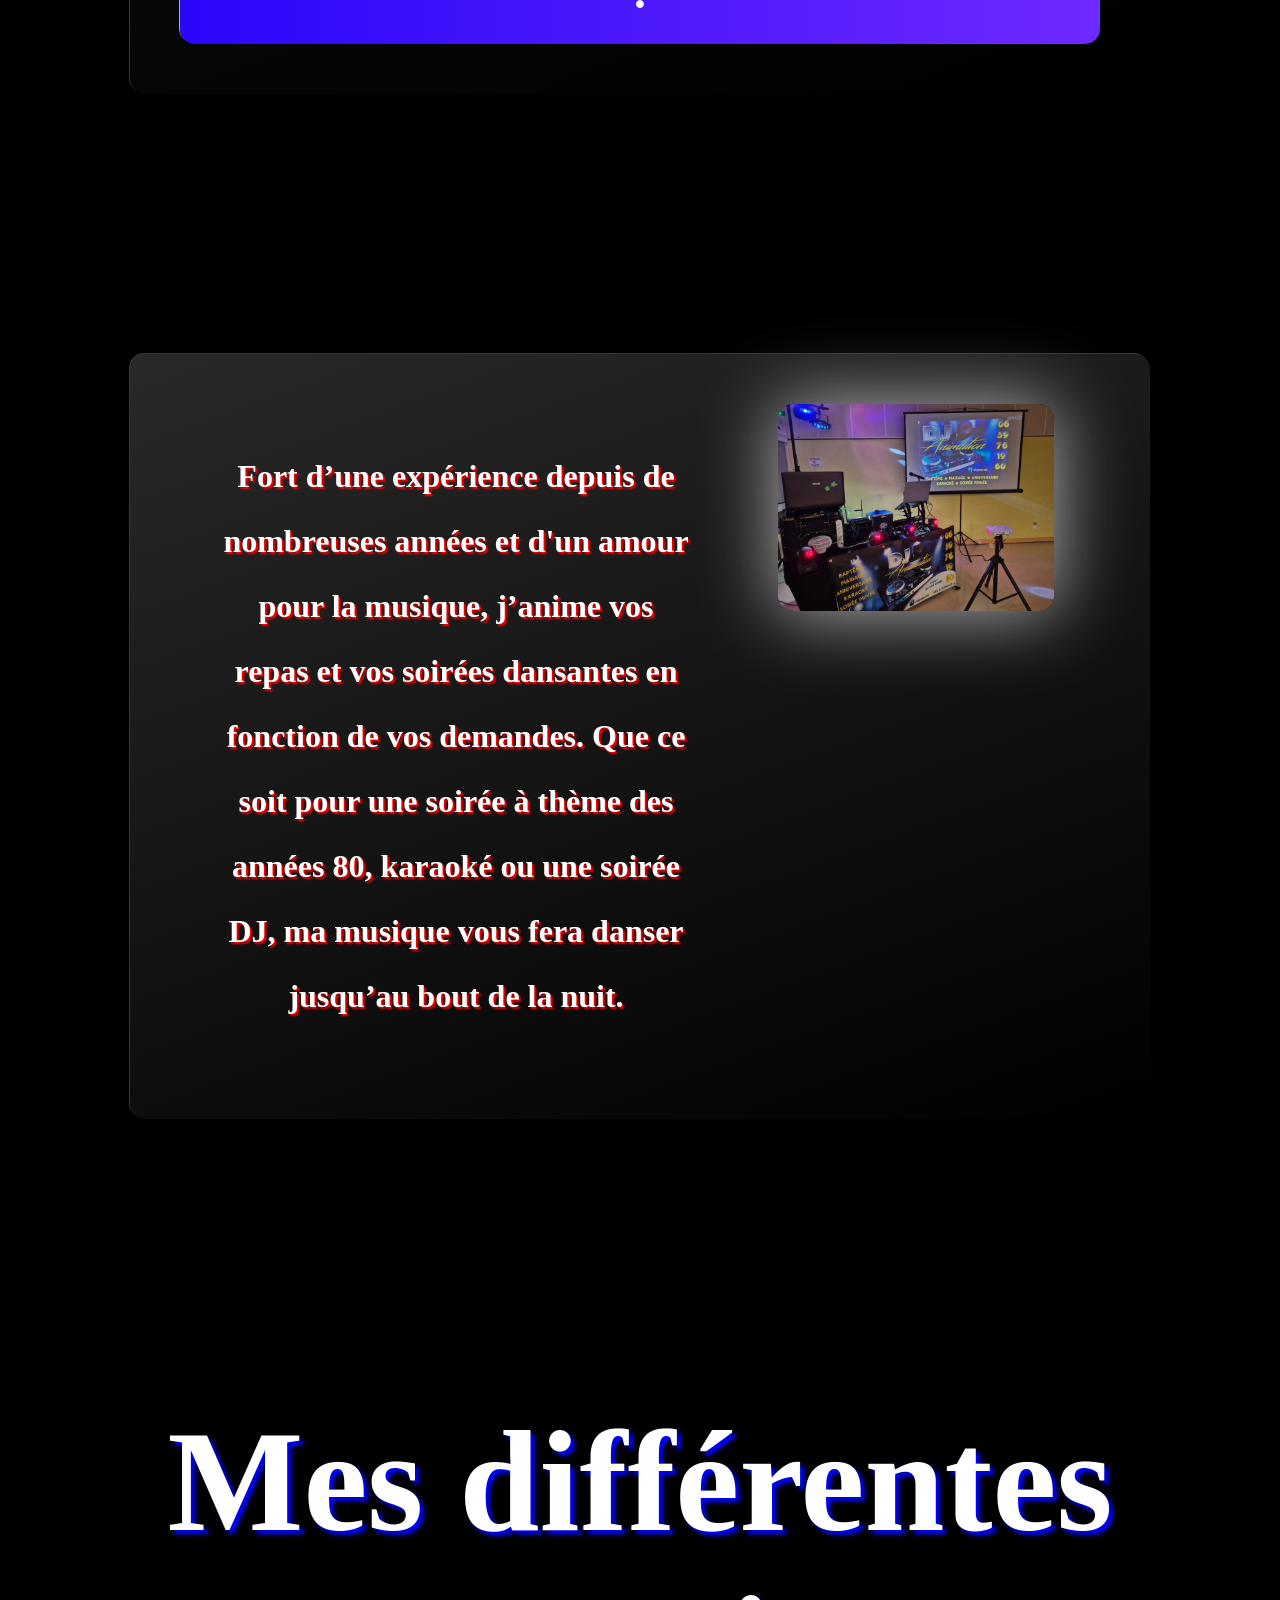
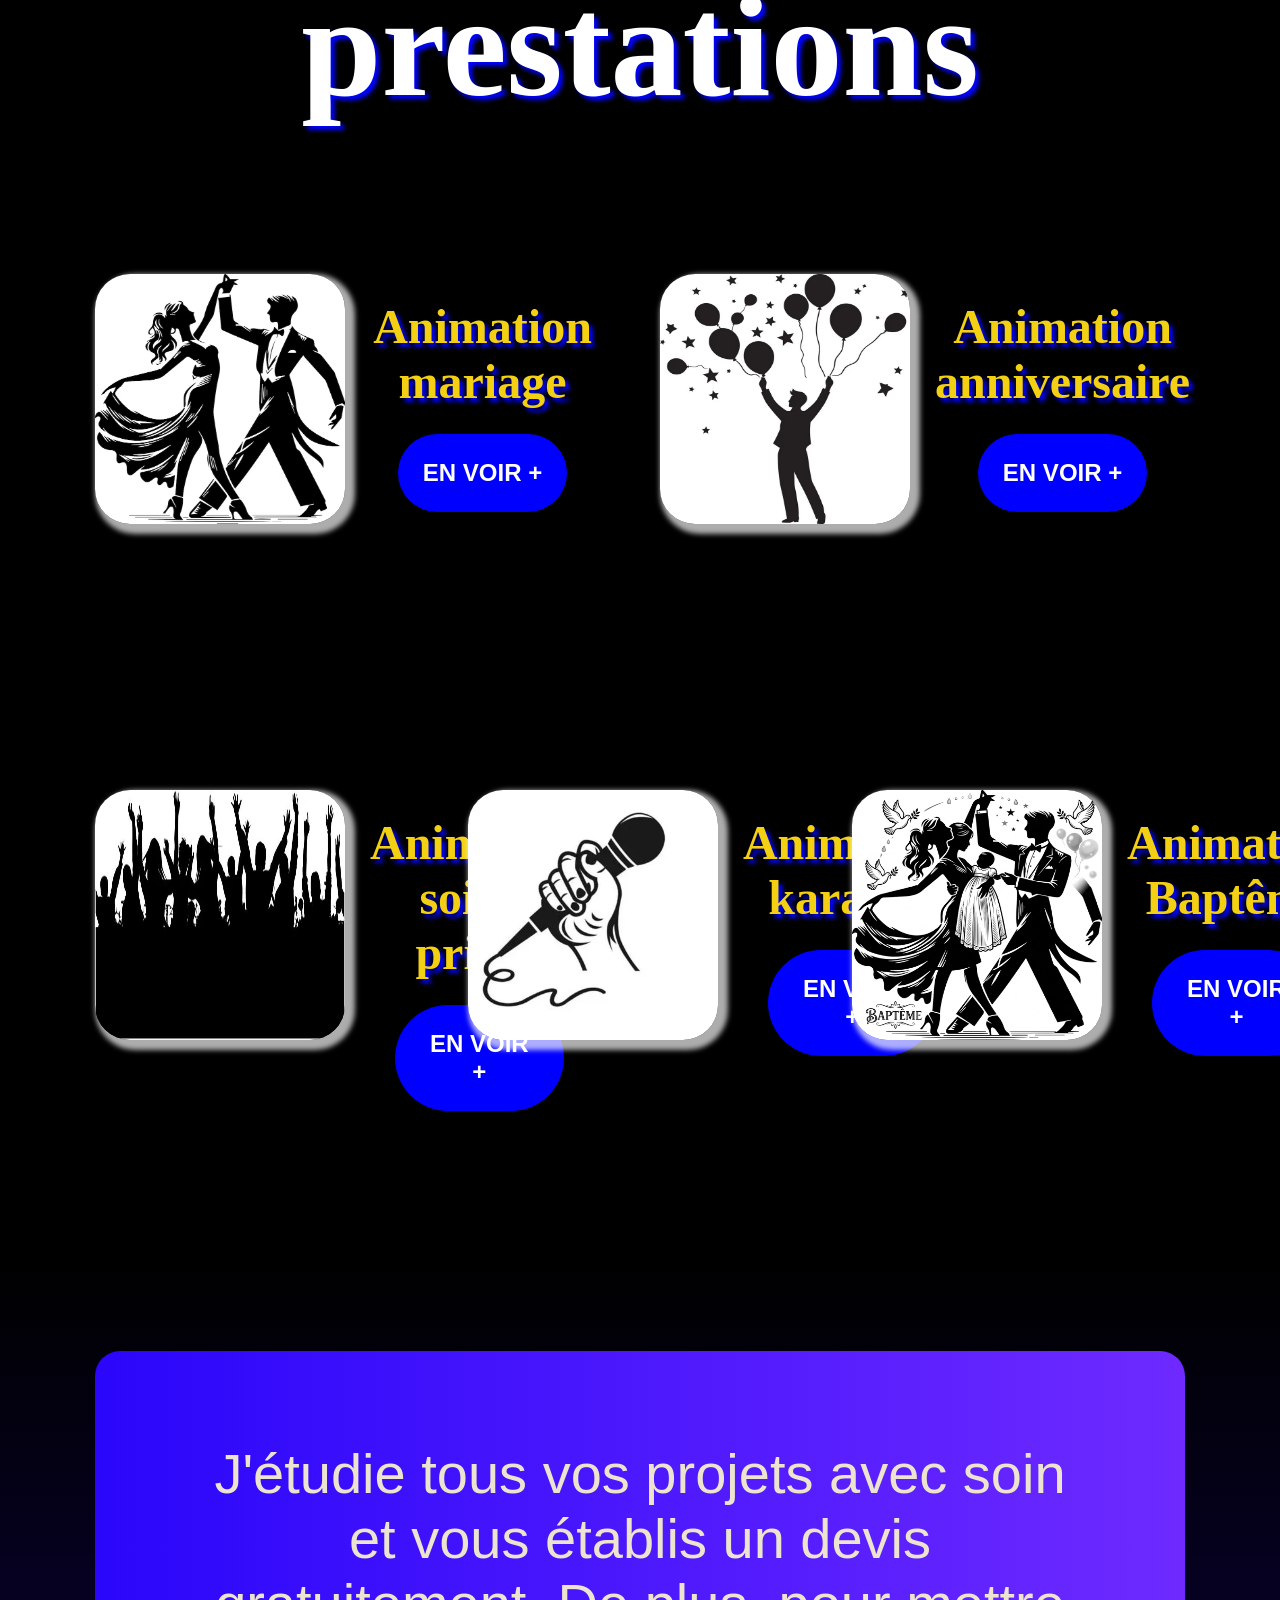
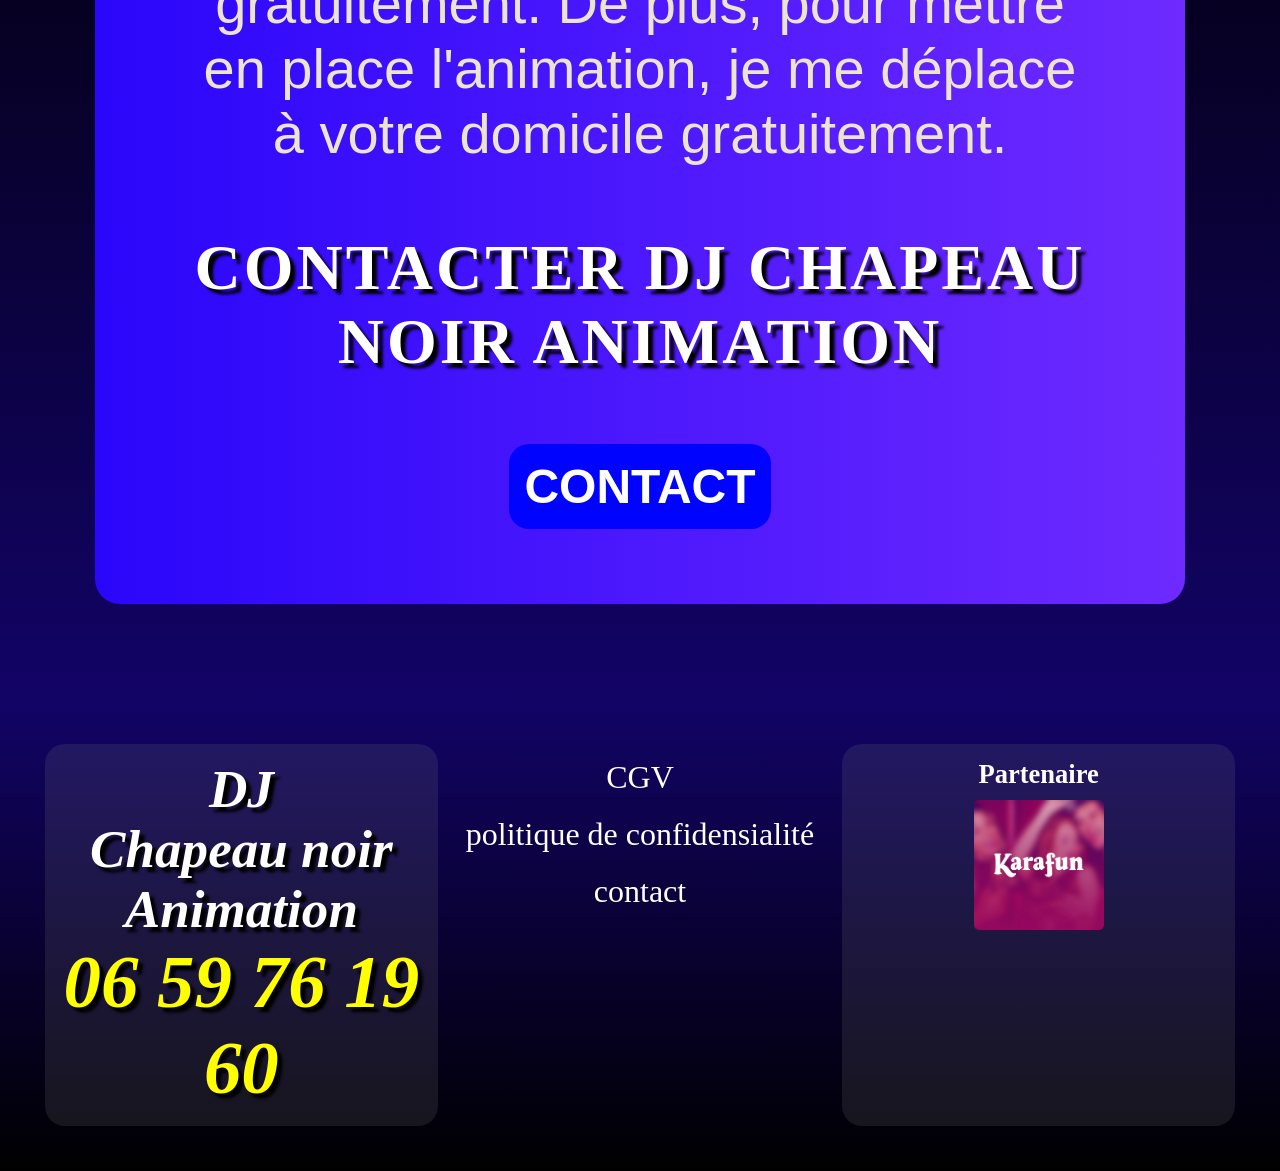
==== commit 9bcf832d: "verification google" ====
--- a/index.html
+++ b/index.html
@@ -2,9 +2,10 @@
 <html lang="fr">
 
 <head>
+
     <meta charset="UTF-8">
     <meta name="viewport" content="width=device-width, initial-scale=1.0">
-
+    <meta name="google-site-verification" content="SAC1opgM188jMqDI1sqJq5osvxQHFjjwjr0CMgFqq7M" />
     <title>DJ Chapeau Noir Animation en Bretagne </title>
 
     <meta name="description"
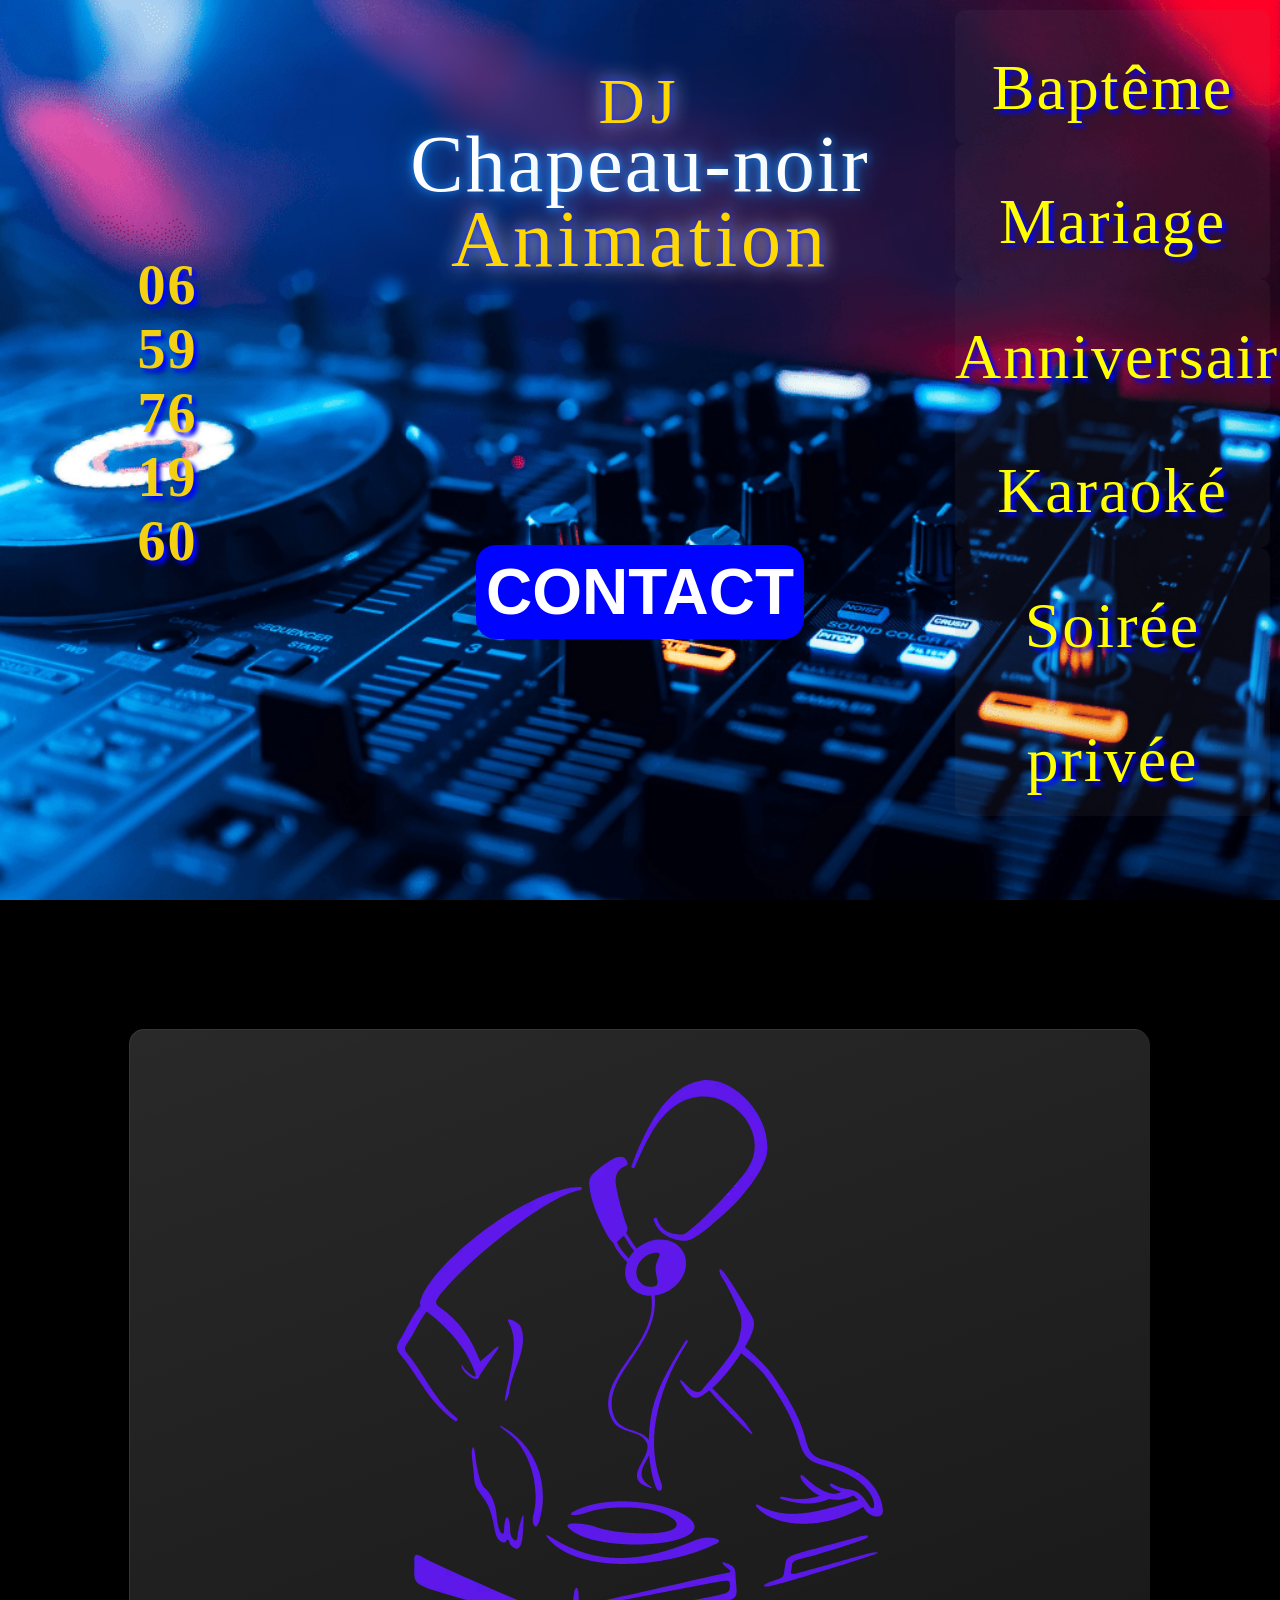
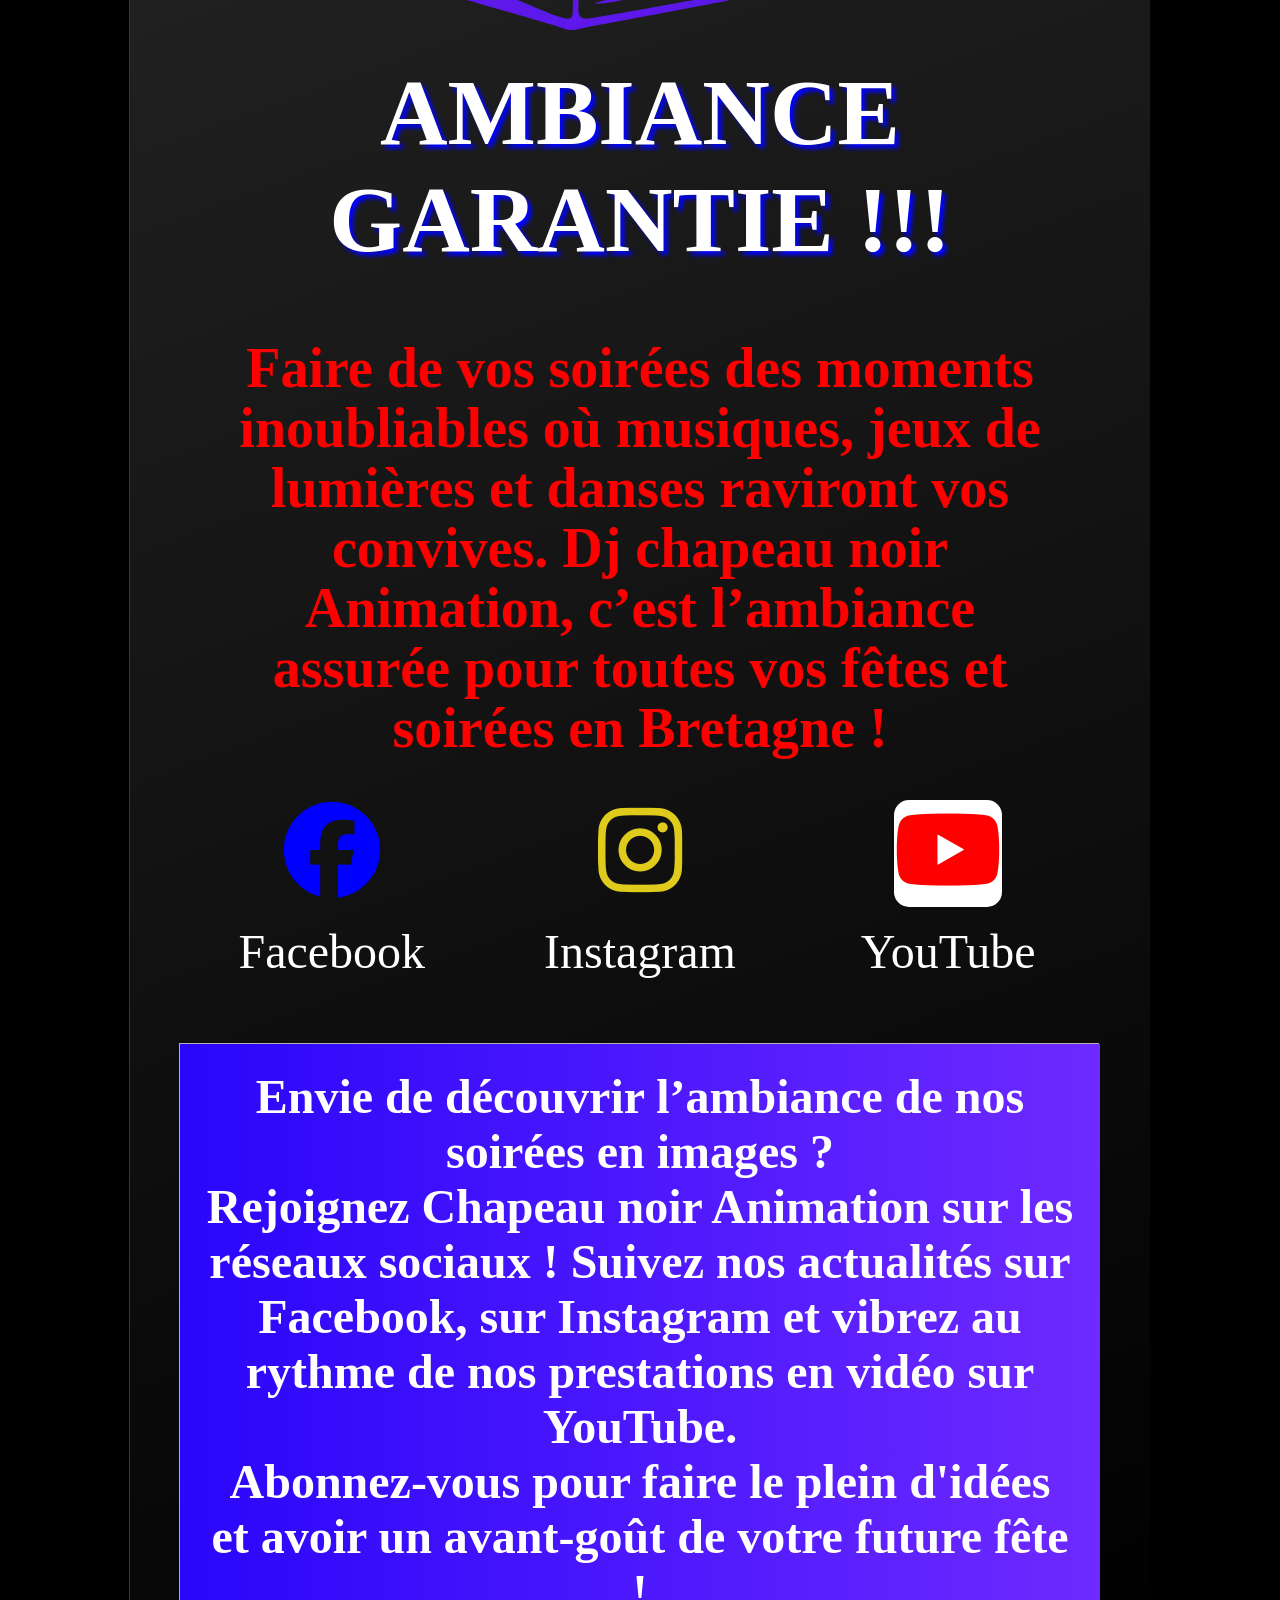
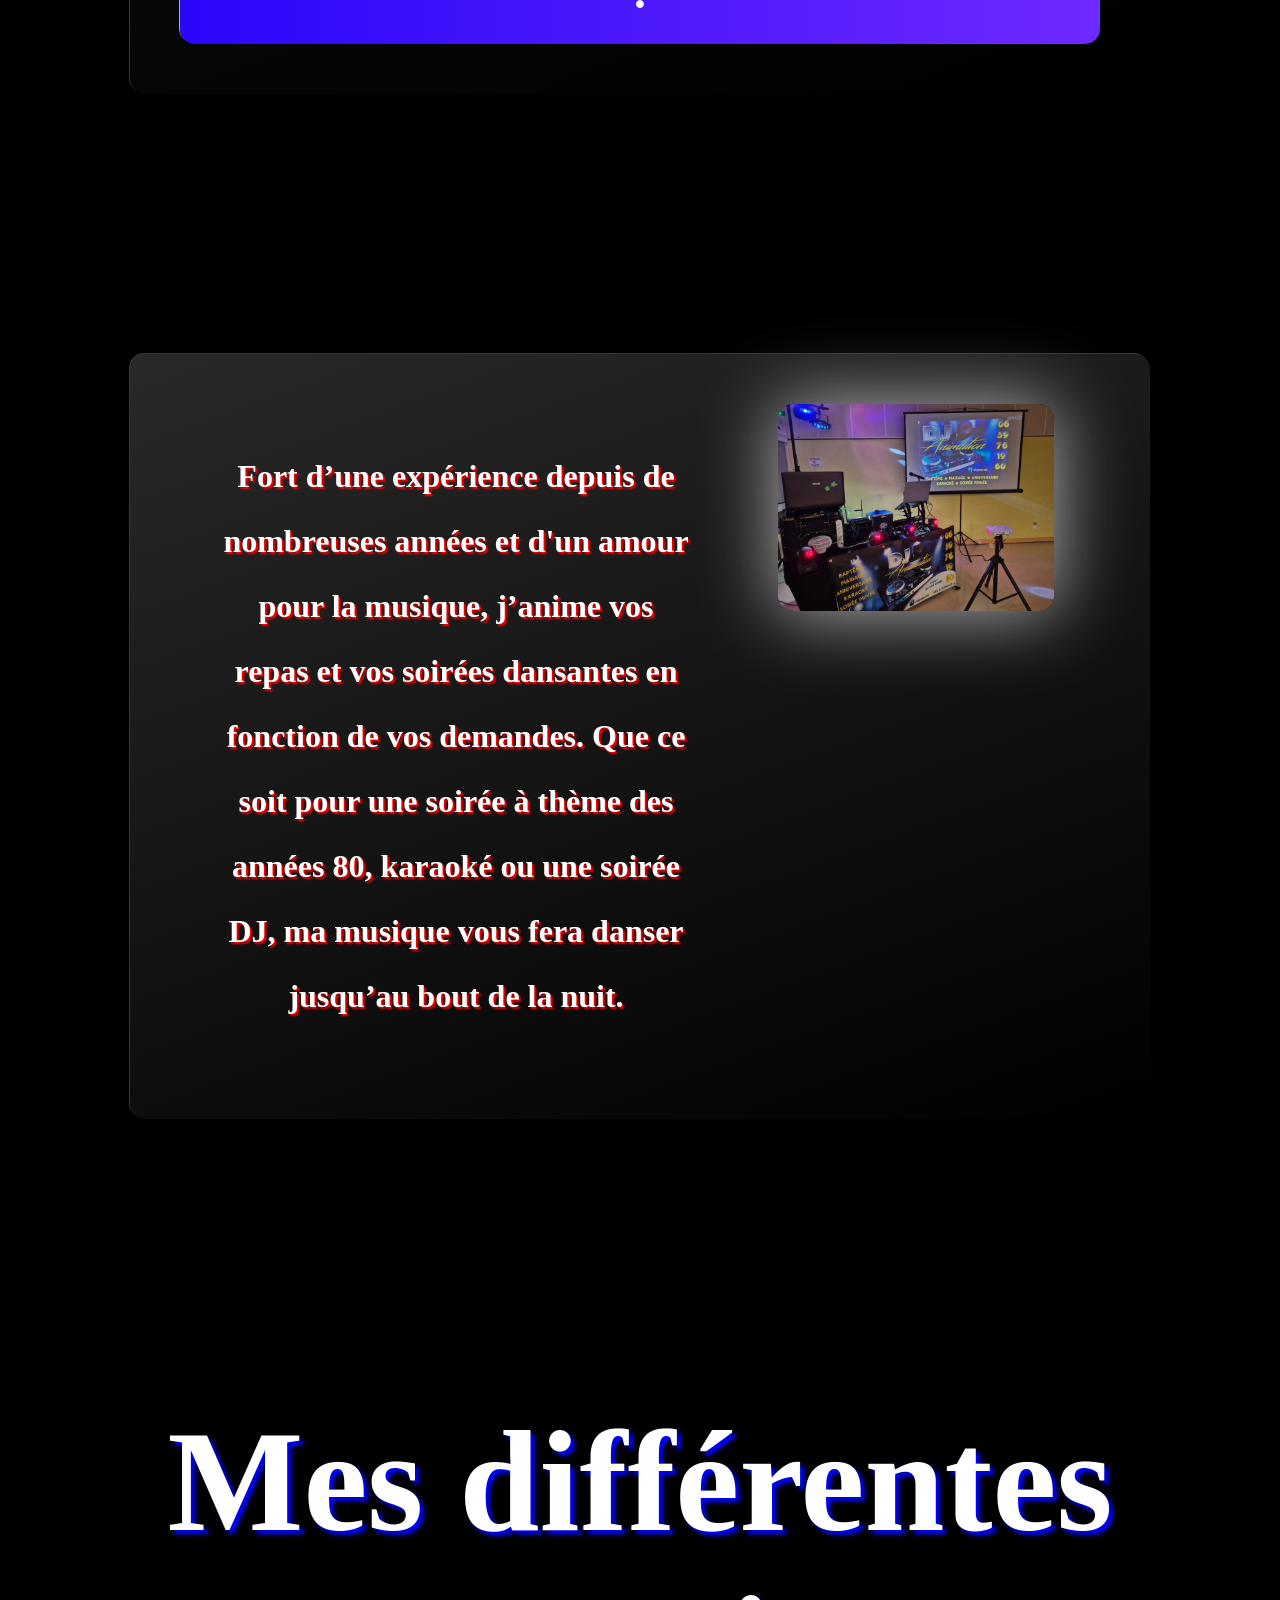
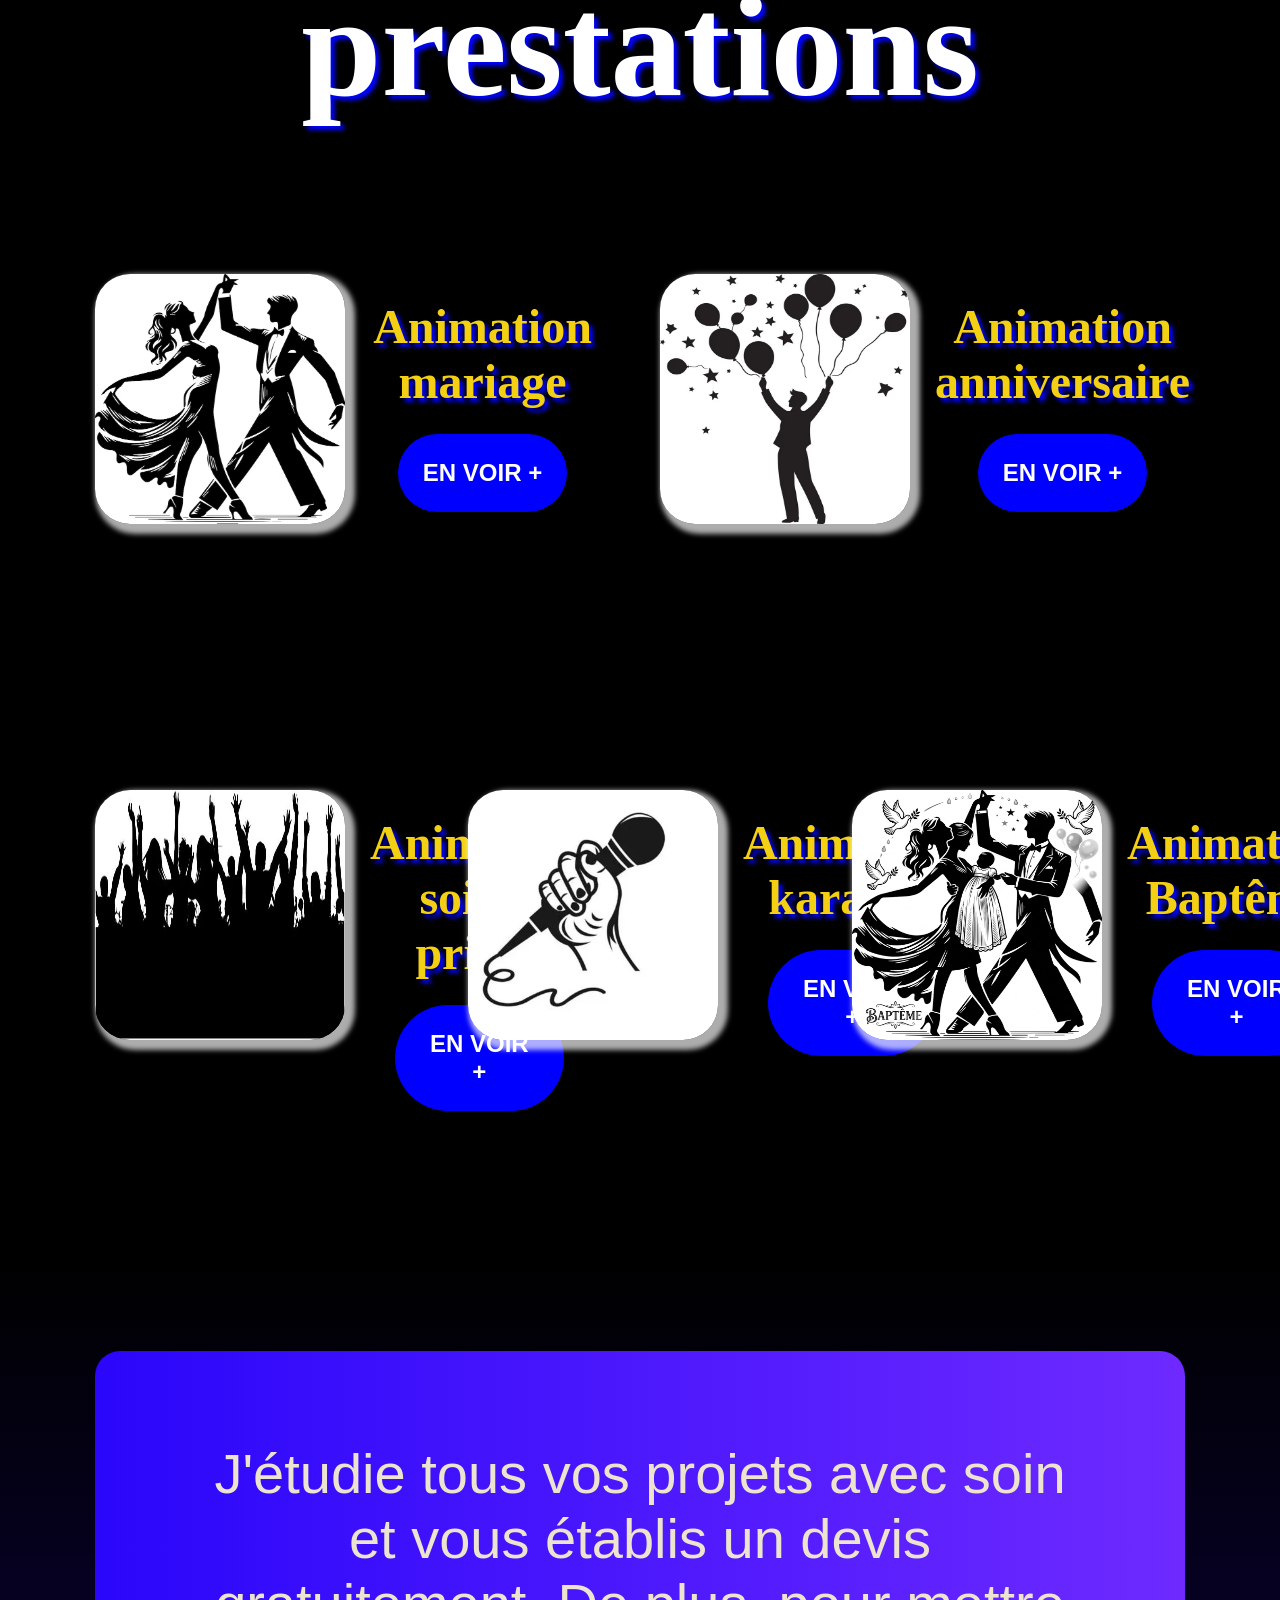
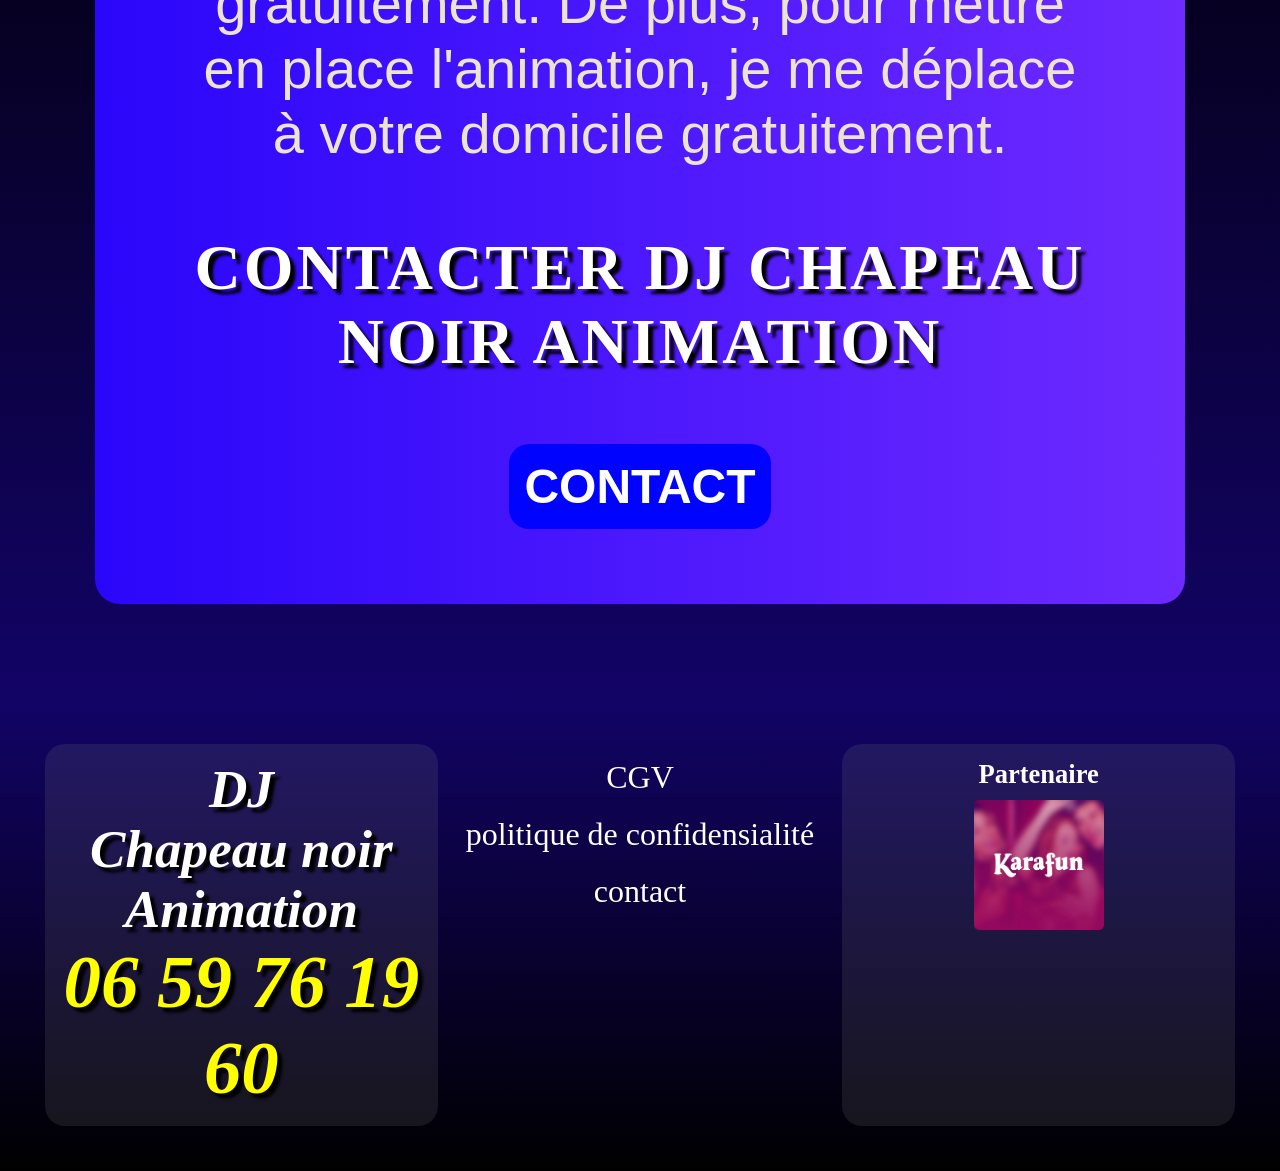
==== commit 0d21e99a: "3" ====
--- a/index.html
+++ b/index.html
@@ -5,7 +5,8 @@
 
     <meta charset="UTF-8">
     <meta name="viewport" content="width=device-width, initial-scale=1.0">
-    <meta name="google-site-verification" content="SAC1opgM188jMqDI1sqJq5osvxQHFjjwjr0CMgFqq7M" />
+    <meta name="google-site-verification" content="pW3MfTj6TrhbcPL8DnRMBhNlX9itqbknSCIpy4Ahi-Y" />
+
     <title>DJ Chapeau Noir Animation en Bretagne </title>
 
     <meta name="description"
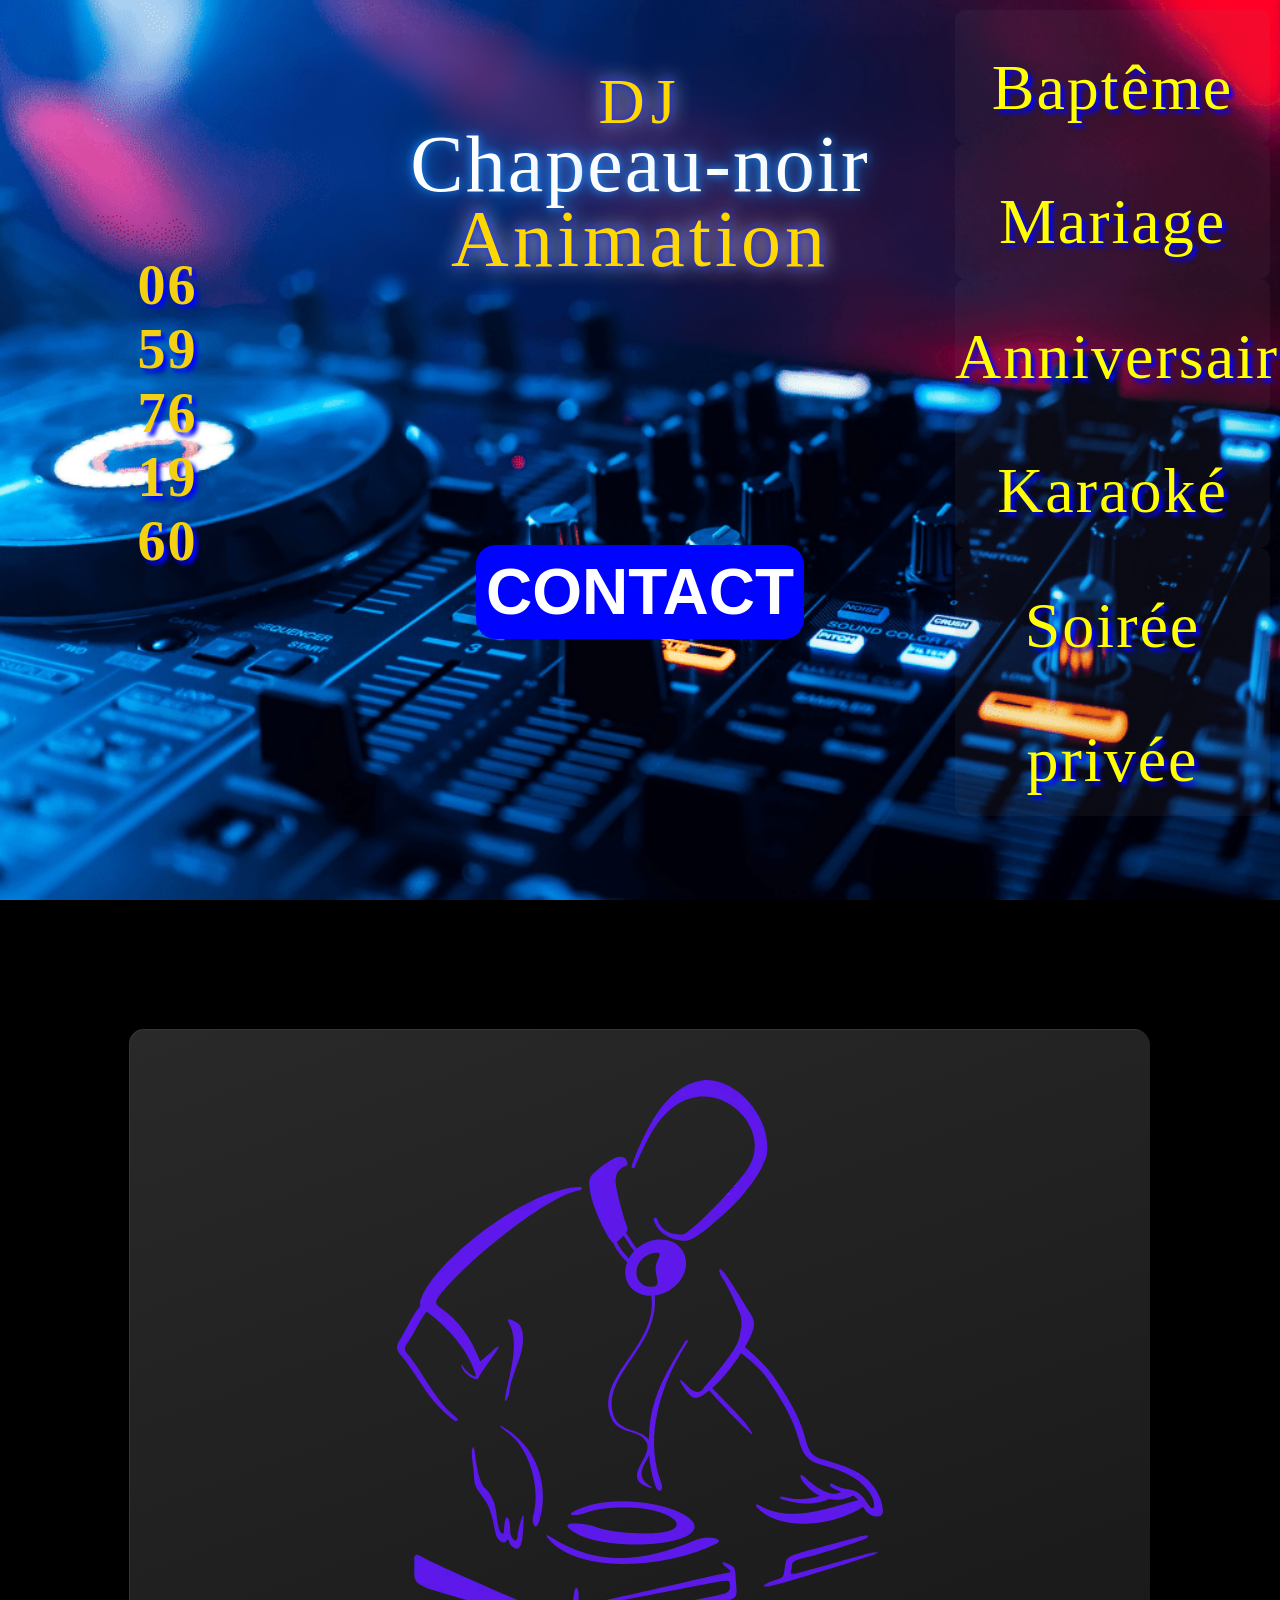
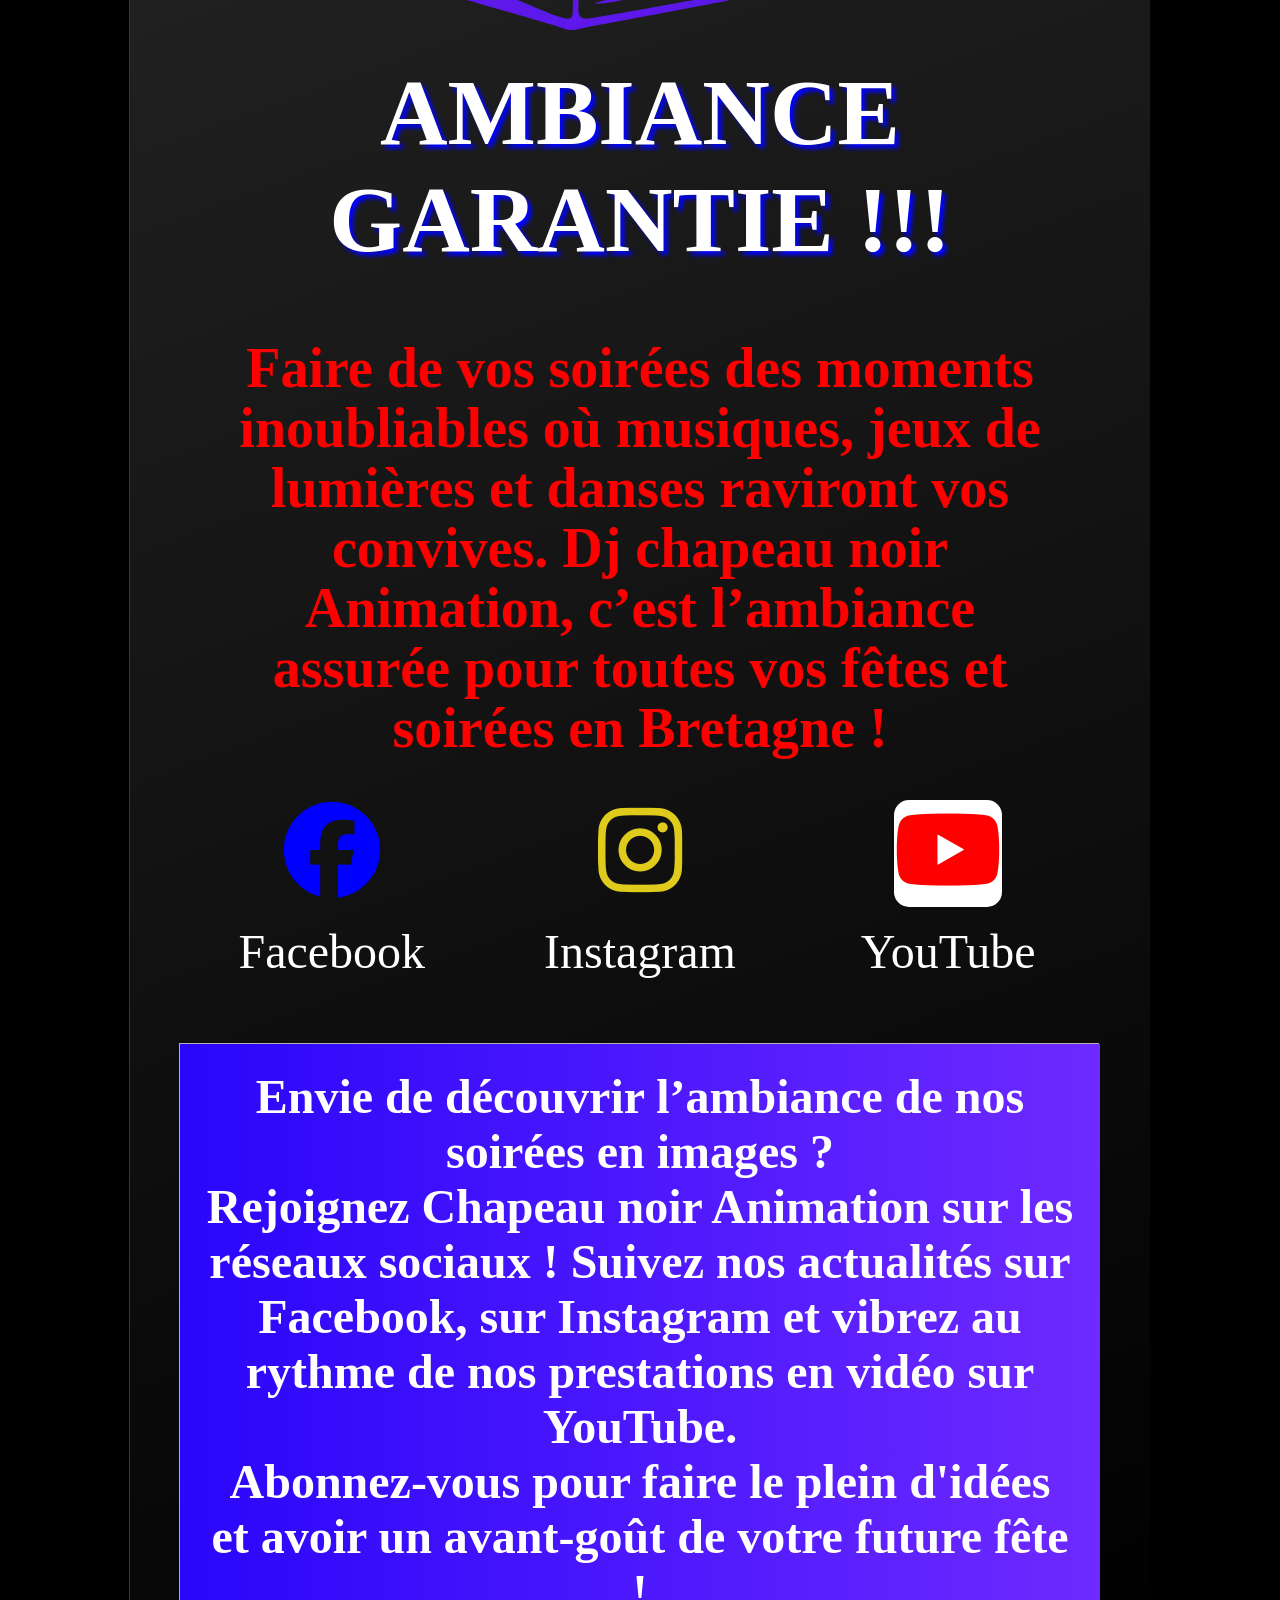
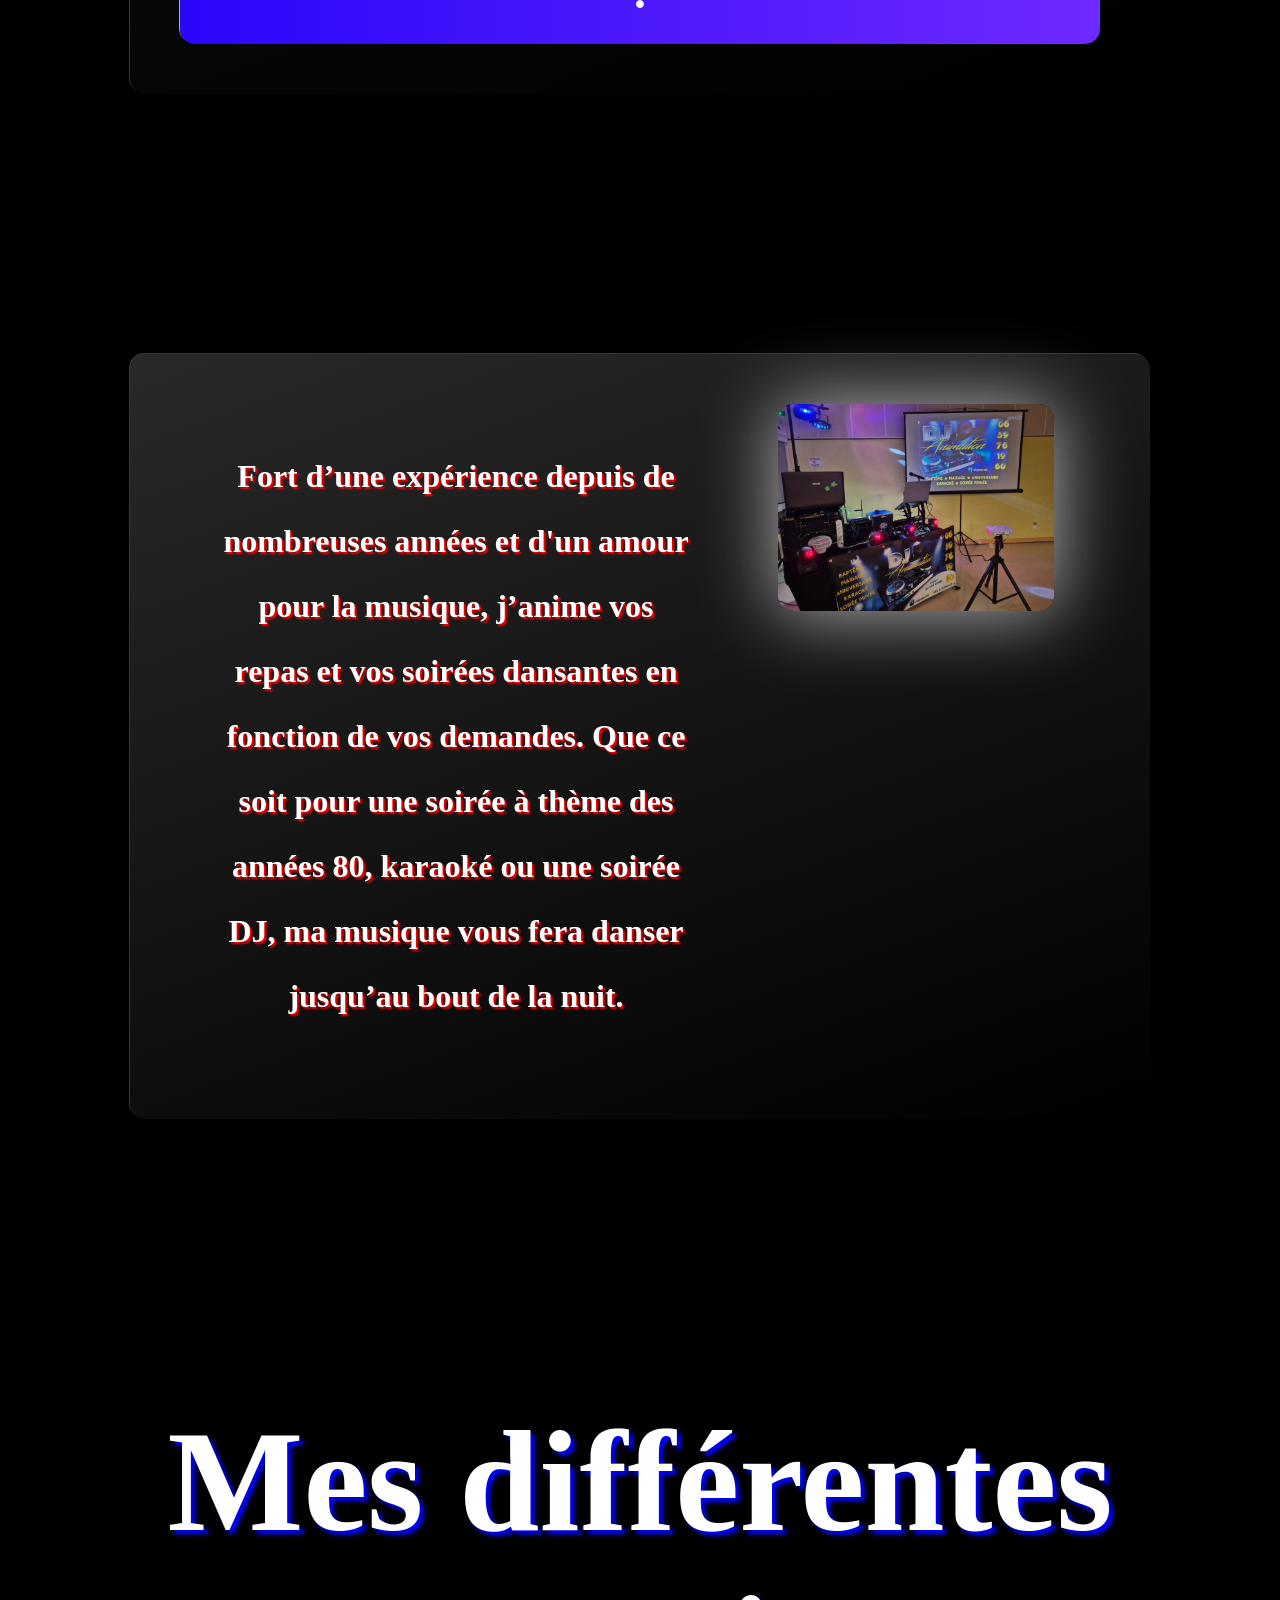
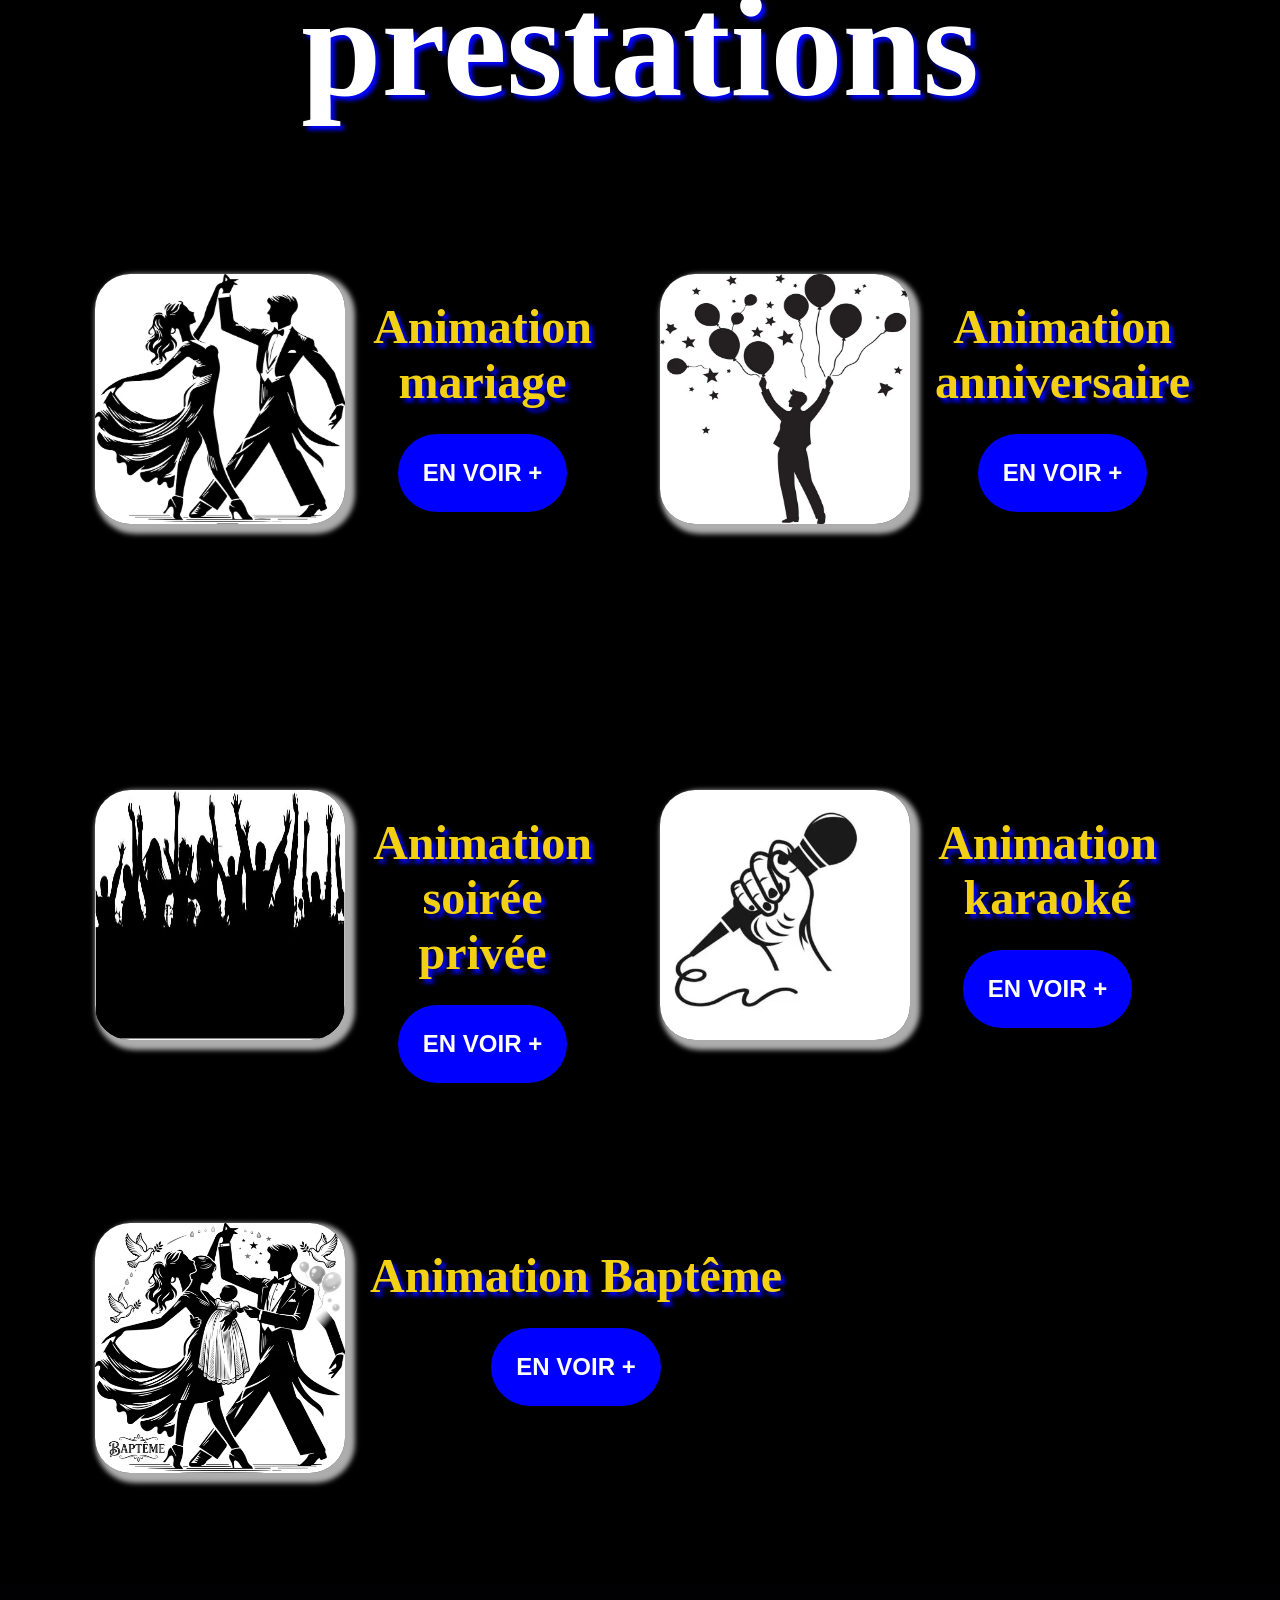
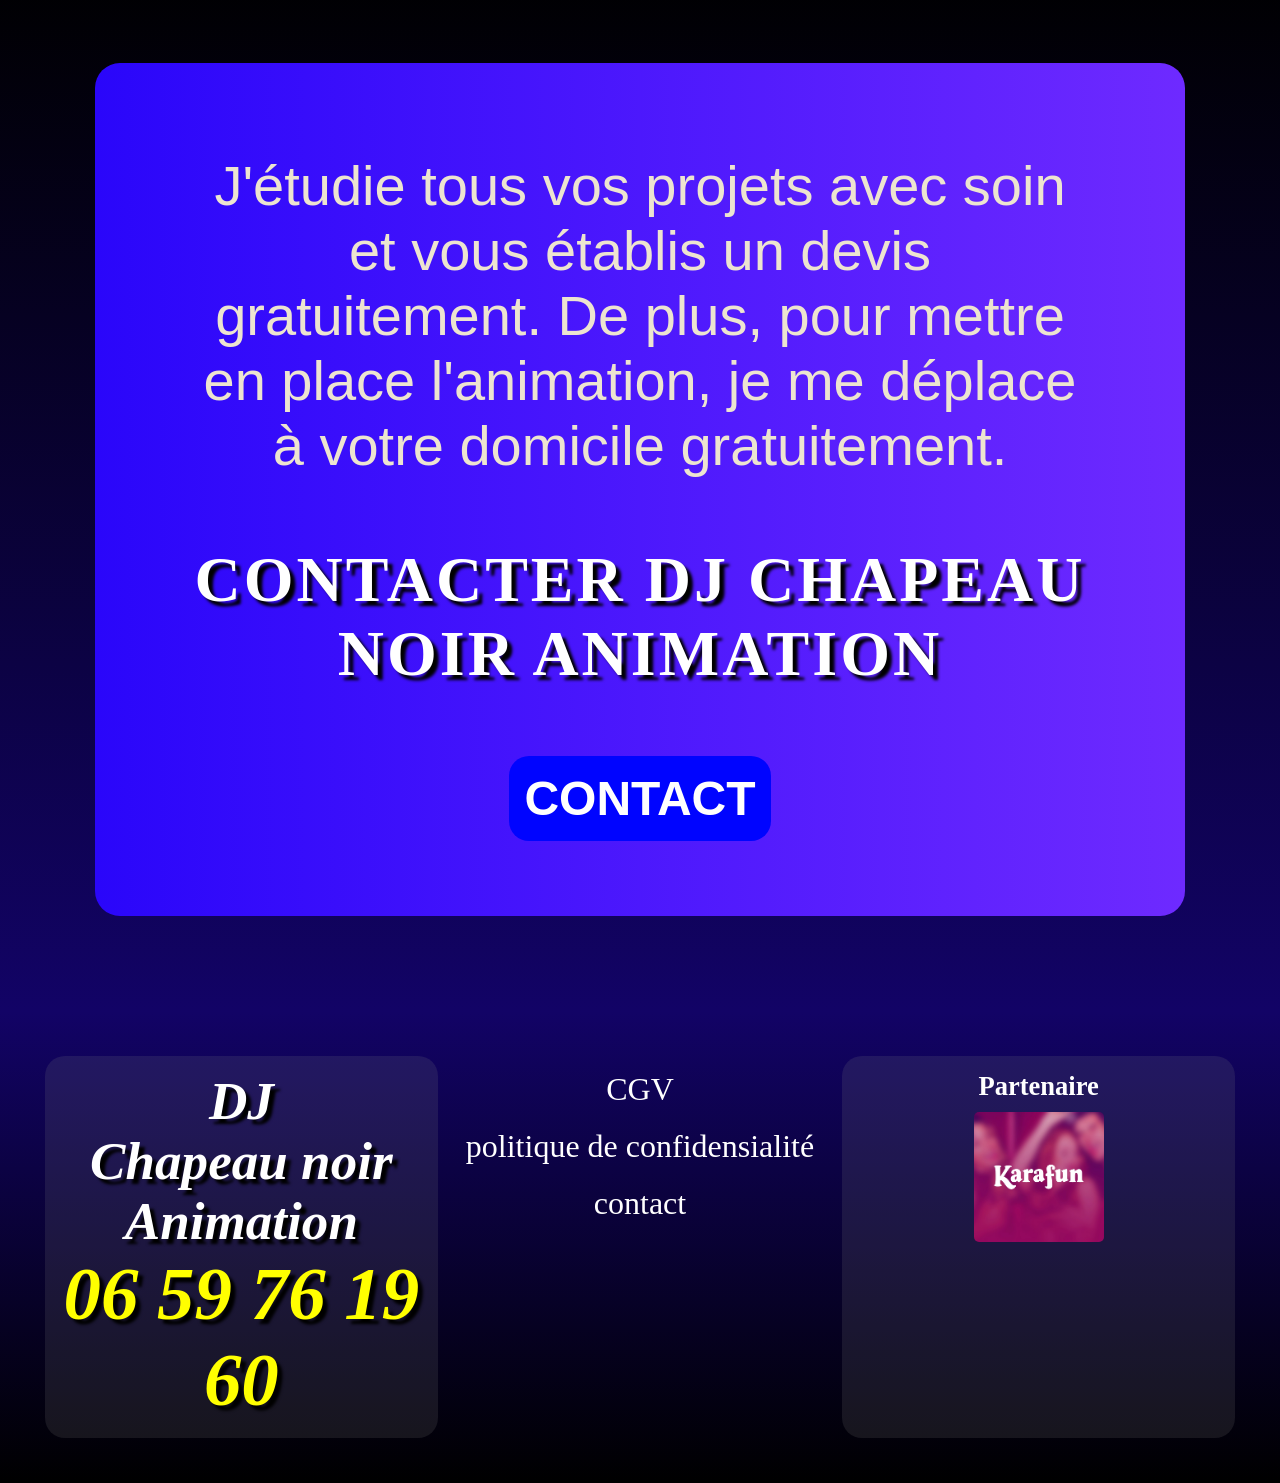
==== commit 701dea0c: "ajout logo" ====
--- a/index.html
+++ b/index.html
@@ -11,6 +11,7 @@
 
     <meta name="description"
         content="Plongez dans l'univers musical de DJ Chapeau Noir. Expert en animation d'événements, mariages et soirées privées. Une playlist sur mesure pour une ambiance inoubliable.">
+    <link rel="icon" type="image/png" href="/favicon.png">
     <link rel="stylesheet" href="./ASSETS/soiree.css">
     <link rel="stylesheet" href="./ASSETS/STYLES.CSS">
     <link rel="stylesheet" href="./ASSETS/setting.css">
@@ -193,16 +194,19 @@
                     </div>
                 </div>
             </div>
-            <div class="presentation-karaoke-container" id="karaoke">
-                <div class="presentation-karaoke-img">
+
+        </div>
+        <div class="presentation-box-3">
+            <div class="presentation-bapteme-container" id="bapteme">
+                <div class="presentation-bapteme-img">
                     <img src="./ASSETS/IMG/16bdc914-9cf4-48be-beab-8244f7f8021d.jfif" height="250" width="250"
-                        alt="silouette micro">
-                </div>
-                <div class="presentation-karaoke-texte">
-                    <div class="presentation-karaoke-titre">
+                        alt="couple avec  enfant lors d'un baptême">
+                </div>
+                <div class="presentation-bapteme-texte">
+                    <div class="presentation-bapteme-titre">
                         <h4>Animation Baptême</h4>
                     </div>
-                    <div class="presentation-karaoke-bottom">
+                    <div class="presentation-bapteme-bottom">
                         <a href="./bapteme.html"><button>en voir +</button></a>
                     </div>
                 </div>
--- a/ASSETS/soiree.css
+++ b/ASSETS/soiree.css
@@ -33,7 +33,31 @@
     padding: 60px;
     text-shadow: 2px 2px 2px red; 
 }
-@media screen and (max-width:600px) {
+@media screen and (max-width:1500px) {
+    
+    .soiree-img-left img{
+    max-width:250px;
+    border-radius: 15px;
+}
+    .soiree-img-right img{
+    max-width:250px;
+    border-radius: 15px;
+}
+    .soiree-titre{
+    font-size: 3rem;
+}
+    .soiree-descriptif{
+    font-size: 2rem;
+    line-height: 30px;
+    padding: 5px;font-weight: normal;
+}
+    .soiree-descriptif p{
+    margin: 5px;
+    padding: 10px;
+    
+}
+}
+@media screen and (max-width:1100px) {
     .soiree-up{
     display: block;
 }
--- a/ASSETS/STYLES.CSS
+++ b/ASSETS/STYLES.CSS
@@ -770,7 +770,7 @@
 
 .presentation-box-2{
     display: grid;
-    grid-template-columns: 33% 34% 33%;
+    grid-template-columns: 50% 50%;
     color: var(--color4);
     text-shadow: 4px 4px 4px var(--color3);
     padding: 25px;
@@ -902,7 +902,6 @@
 
 
 
-
 .prestation-karaoke-tire{
     padding: 35px;
 }
@@ -966,6 +965,87 @@
     color: var(--color3);
     background: var(--colorwhite);
 }
+.presentation-box-3{
+     display: block;
+    color: var(--color4);
+    text-shadow: 4px 4px 4px var(--color3);
+    padding: 25px;
+
+}
+@media screen and (max-width:1200px) {
+    .presentation-box-3{
+        display: block;
+        padding: 5px;
+        margin-bottom: 5px;
+        text-align: center;
+    }
+}
+
+.prestation-bapteme-tire{
+    padding: 35px;
+}
+.presentation-bapteme-container{
+    display: flex;
+    padding: 20px;
+}
+.presentation-bapteme-img{
+    box-shadow: 5px 5px 5px 5px rgba(255, 255, 255, 0.678);
+    height: 250px;
+    width: 250px;
+    border-radius: 35px;
+}
+@media screen and (max-width:480px){
+    .presentation-bapteme-img{
+        height: 140px;
+        width: 140px;
+    }
+}
+.presentation-bapteme-img img{
+    border-radius: 35px;
+}
+@media screen and (max-width:480px){
+    .presentation-bapteme-img img{
+        height: 140px;
+        width: 140px;
+    }
+}
+.presentation-bapteme-texte{
+    padding: 25px;
+    font-size: 3rem;
+}
+@media screen and (max-width:480px){
+    .presentation-bapteme-texte{
+        font-size: 1.5rem;
+        padding: 20px;
+    }
+}
+.prestation-bapteme-tire{
+    padding: 35px;
+}
+.presentation-bapteme-bottom button{
+    margin: 25px;
+    padding: 25px;
+    background: blue;
+    color: white;
+    border-radius: 51000px;
+    font-size: 1.5rem;
+    transition: 0.5s;
+    border: none;
+}
+@media screen and (max-width:480px){
+    .presentation-bapteme-bottom button {
+        font-size: 1rem;
+        margin-top: 10px;
+        padding: 10px;
+    }
+}
+.presentation-bapteme-bottom a :hover{
+    font-size: 1.7;
+    color: var(--color3);
+    background: var(--colorwhite);
+}
+
+
 /*----------------------------------------------------*/
 .info{
     background-image: linear-gradient(180deg,black, #120366 );
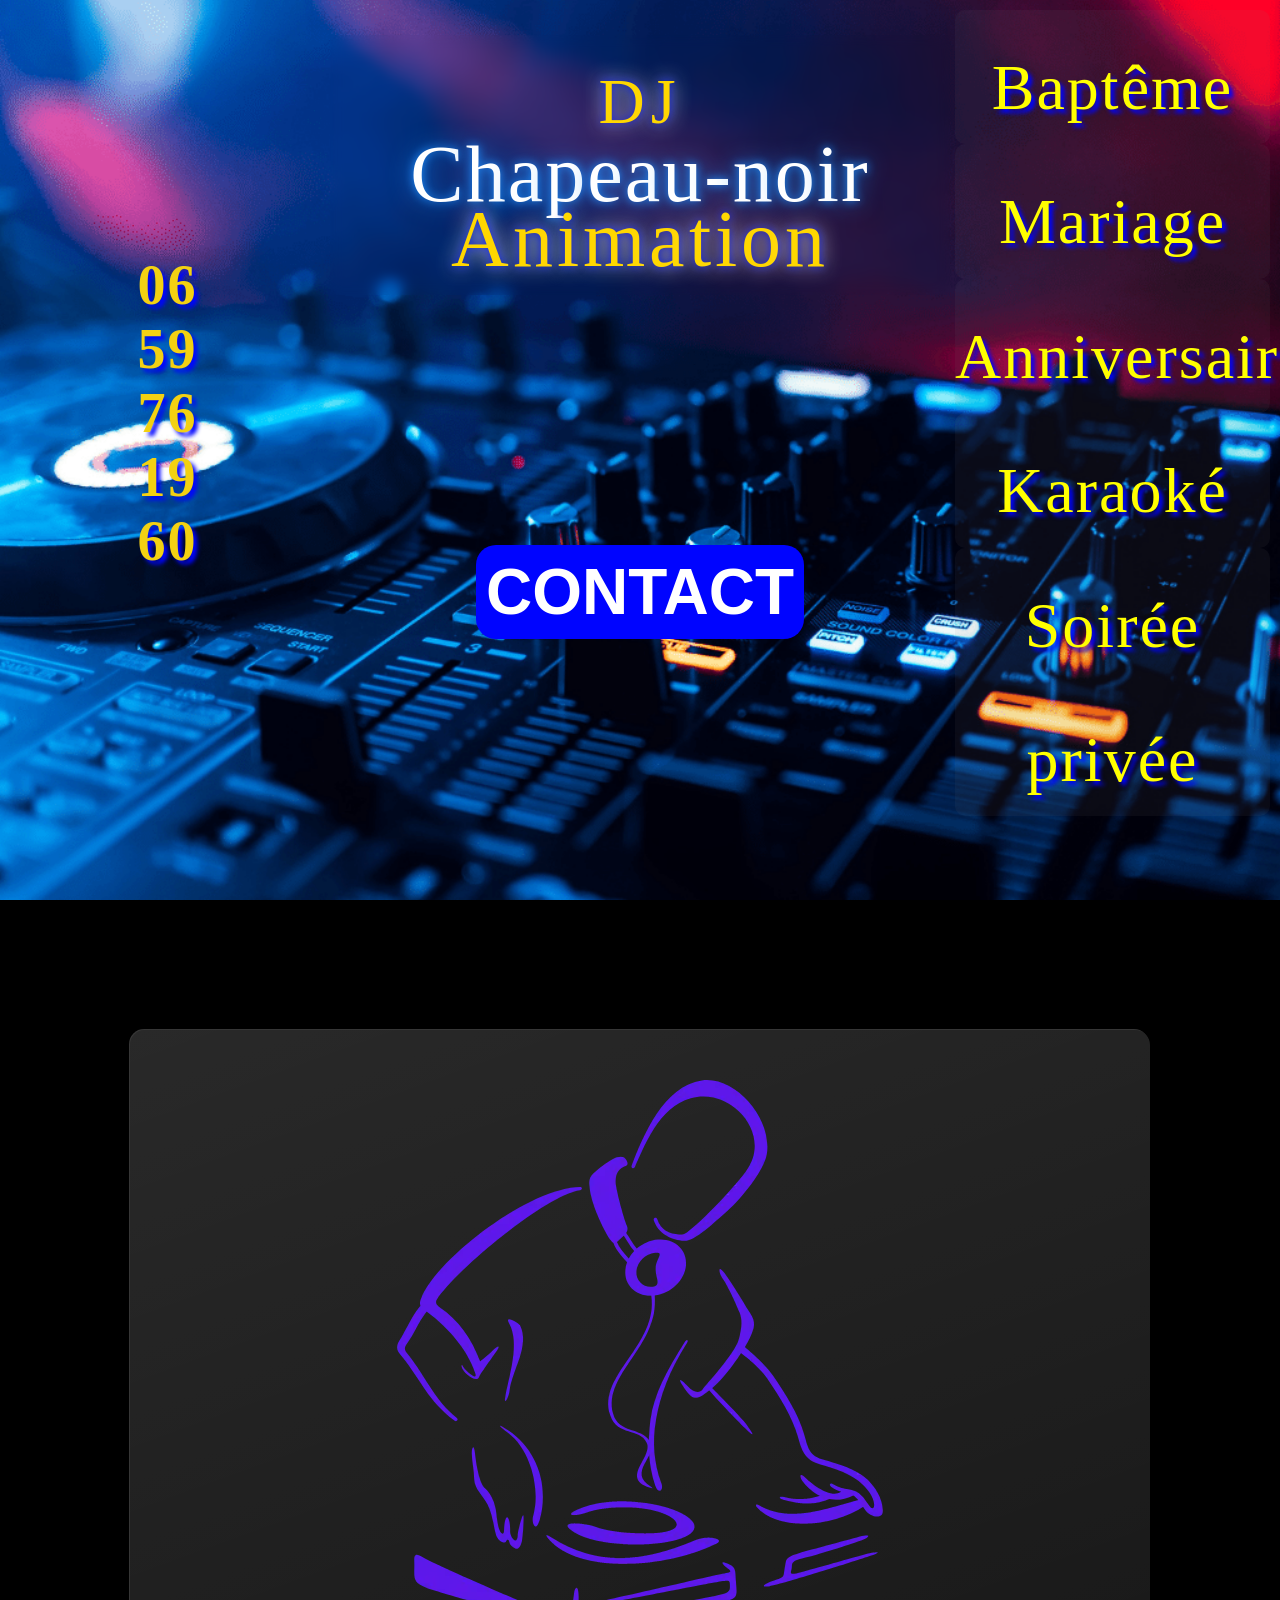
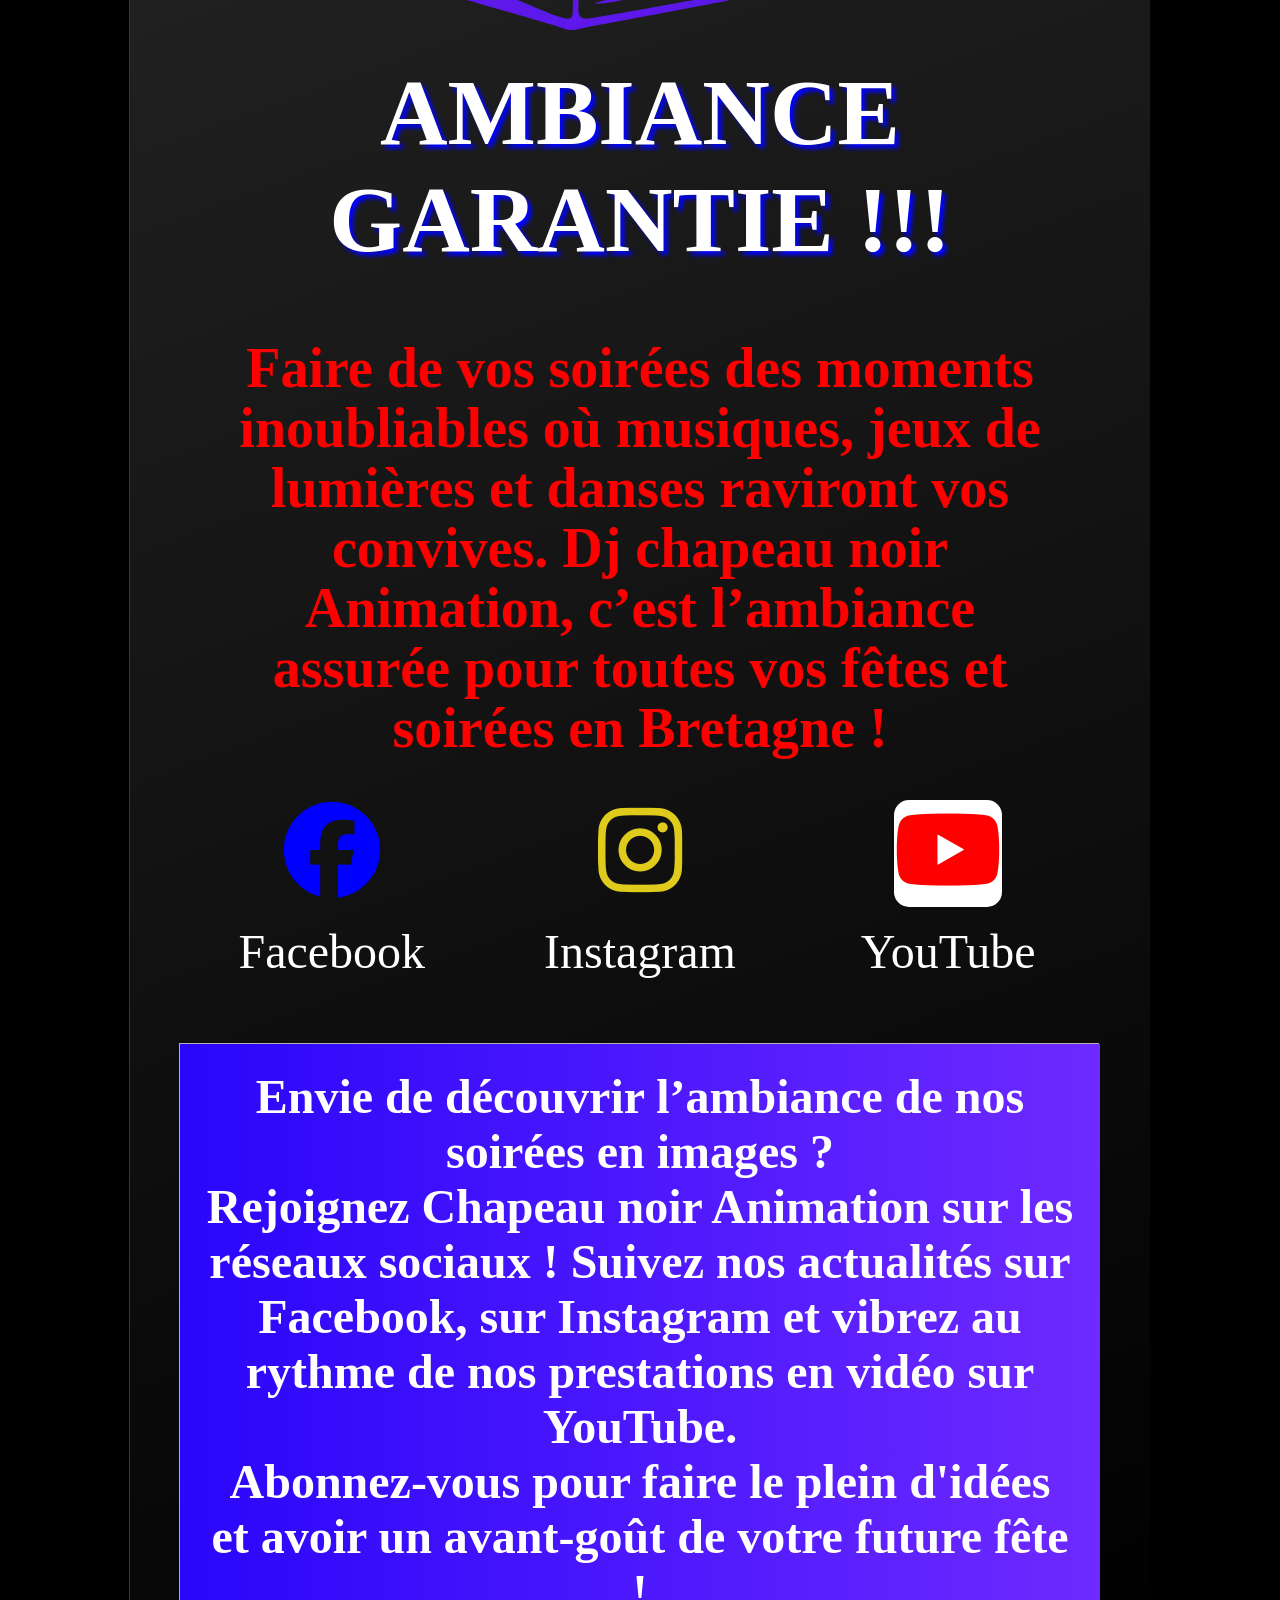
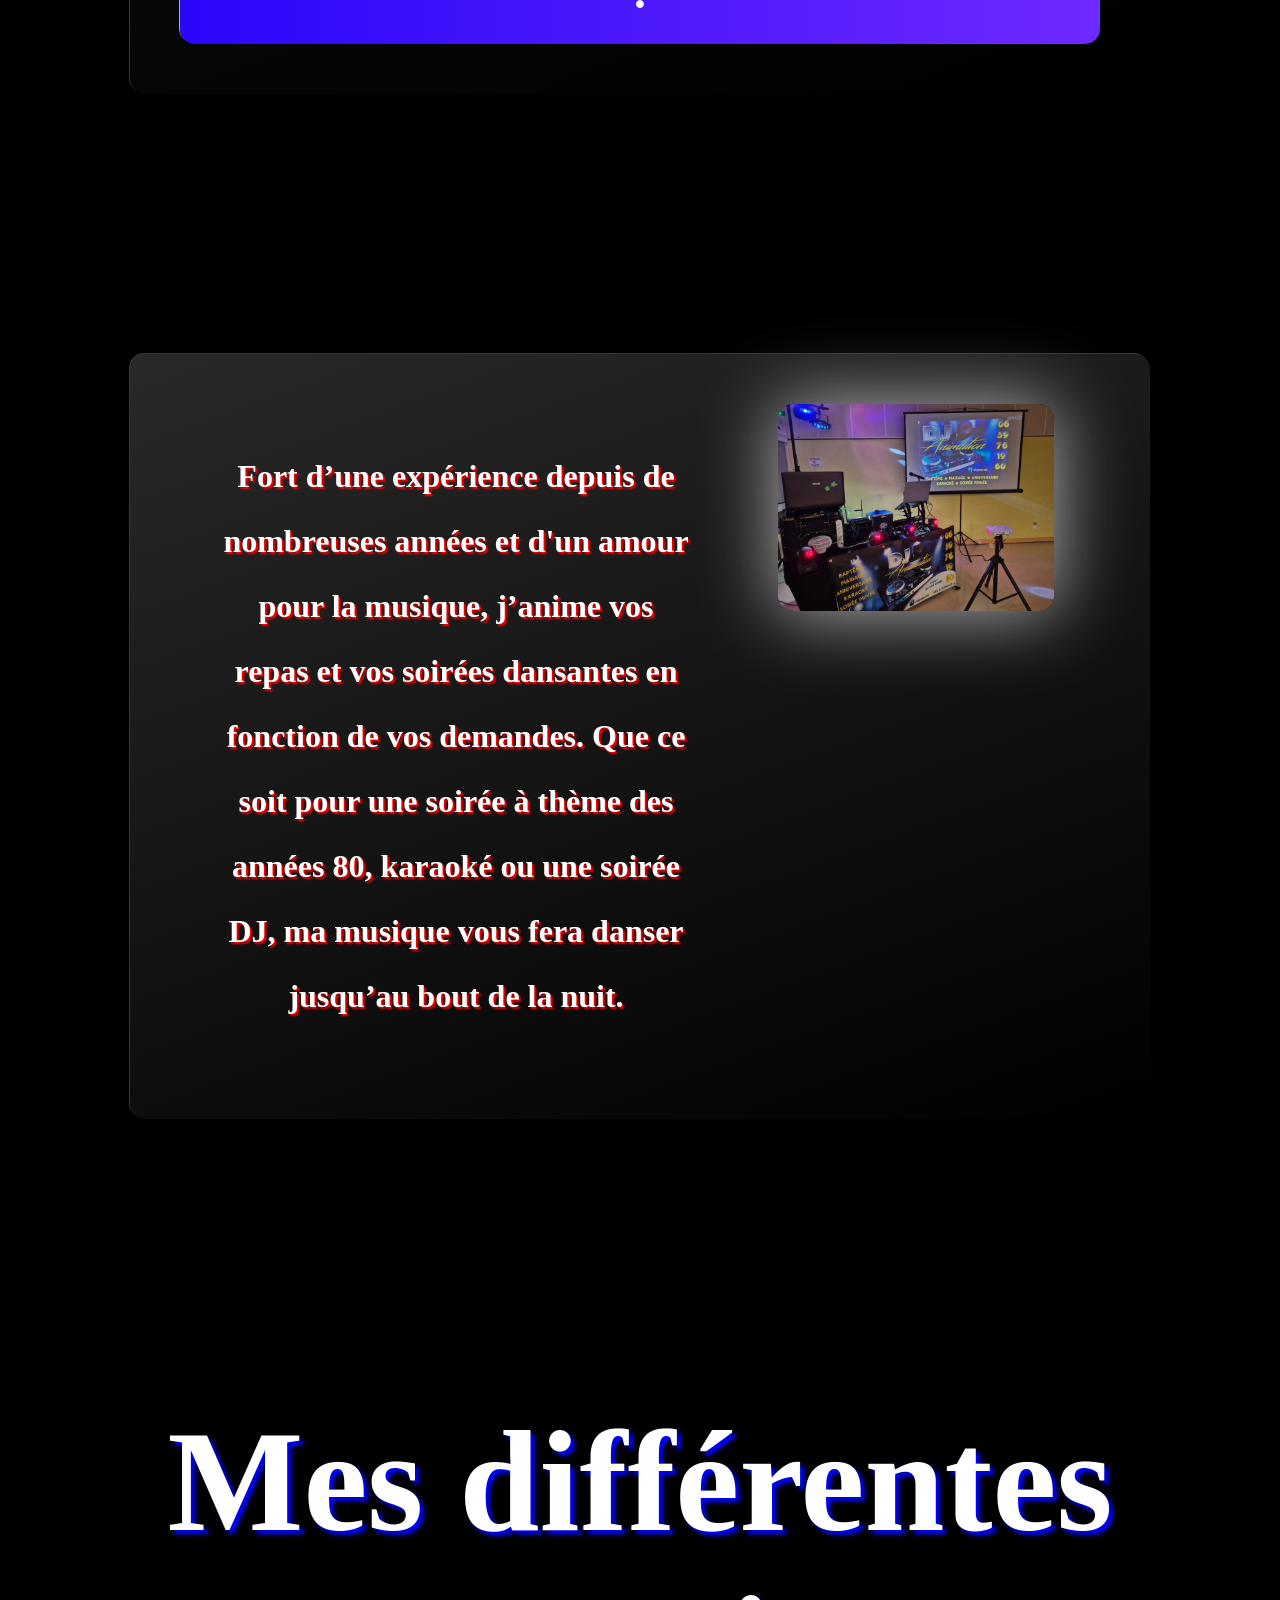
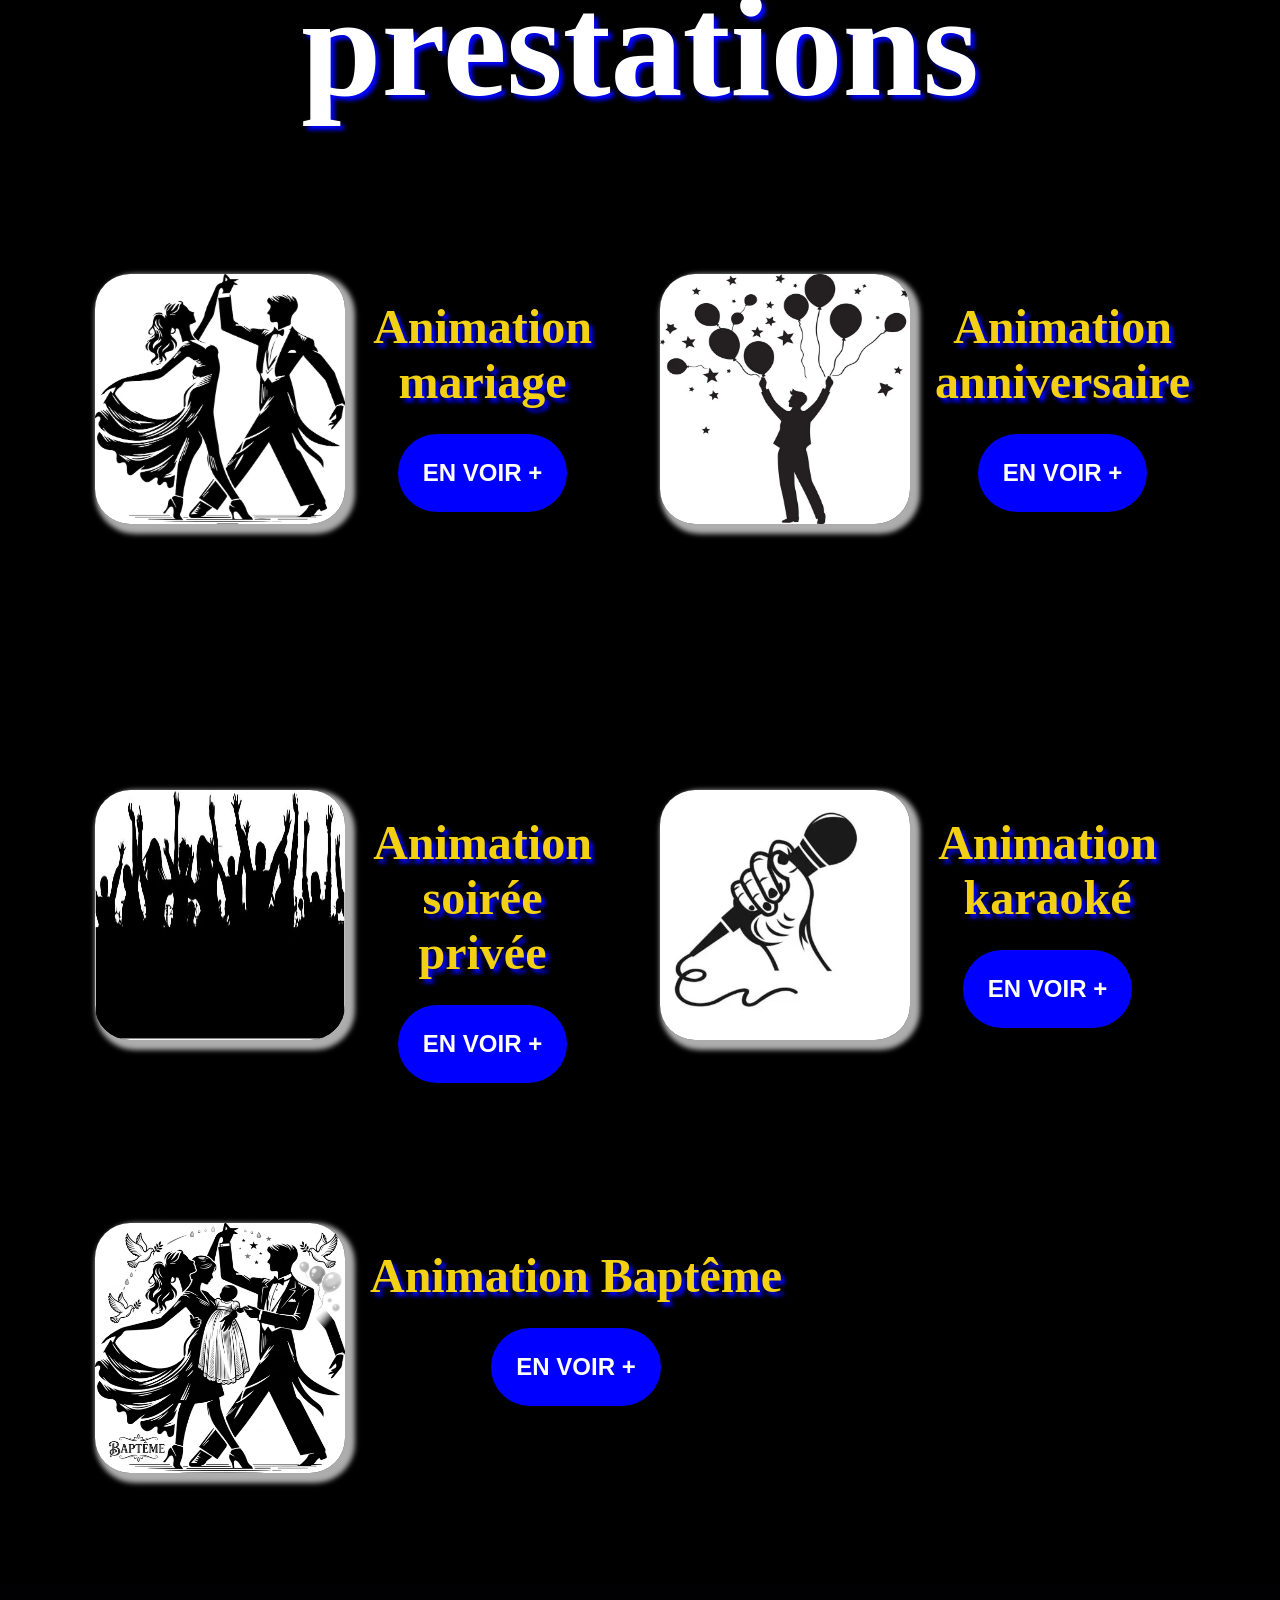
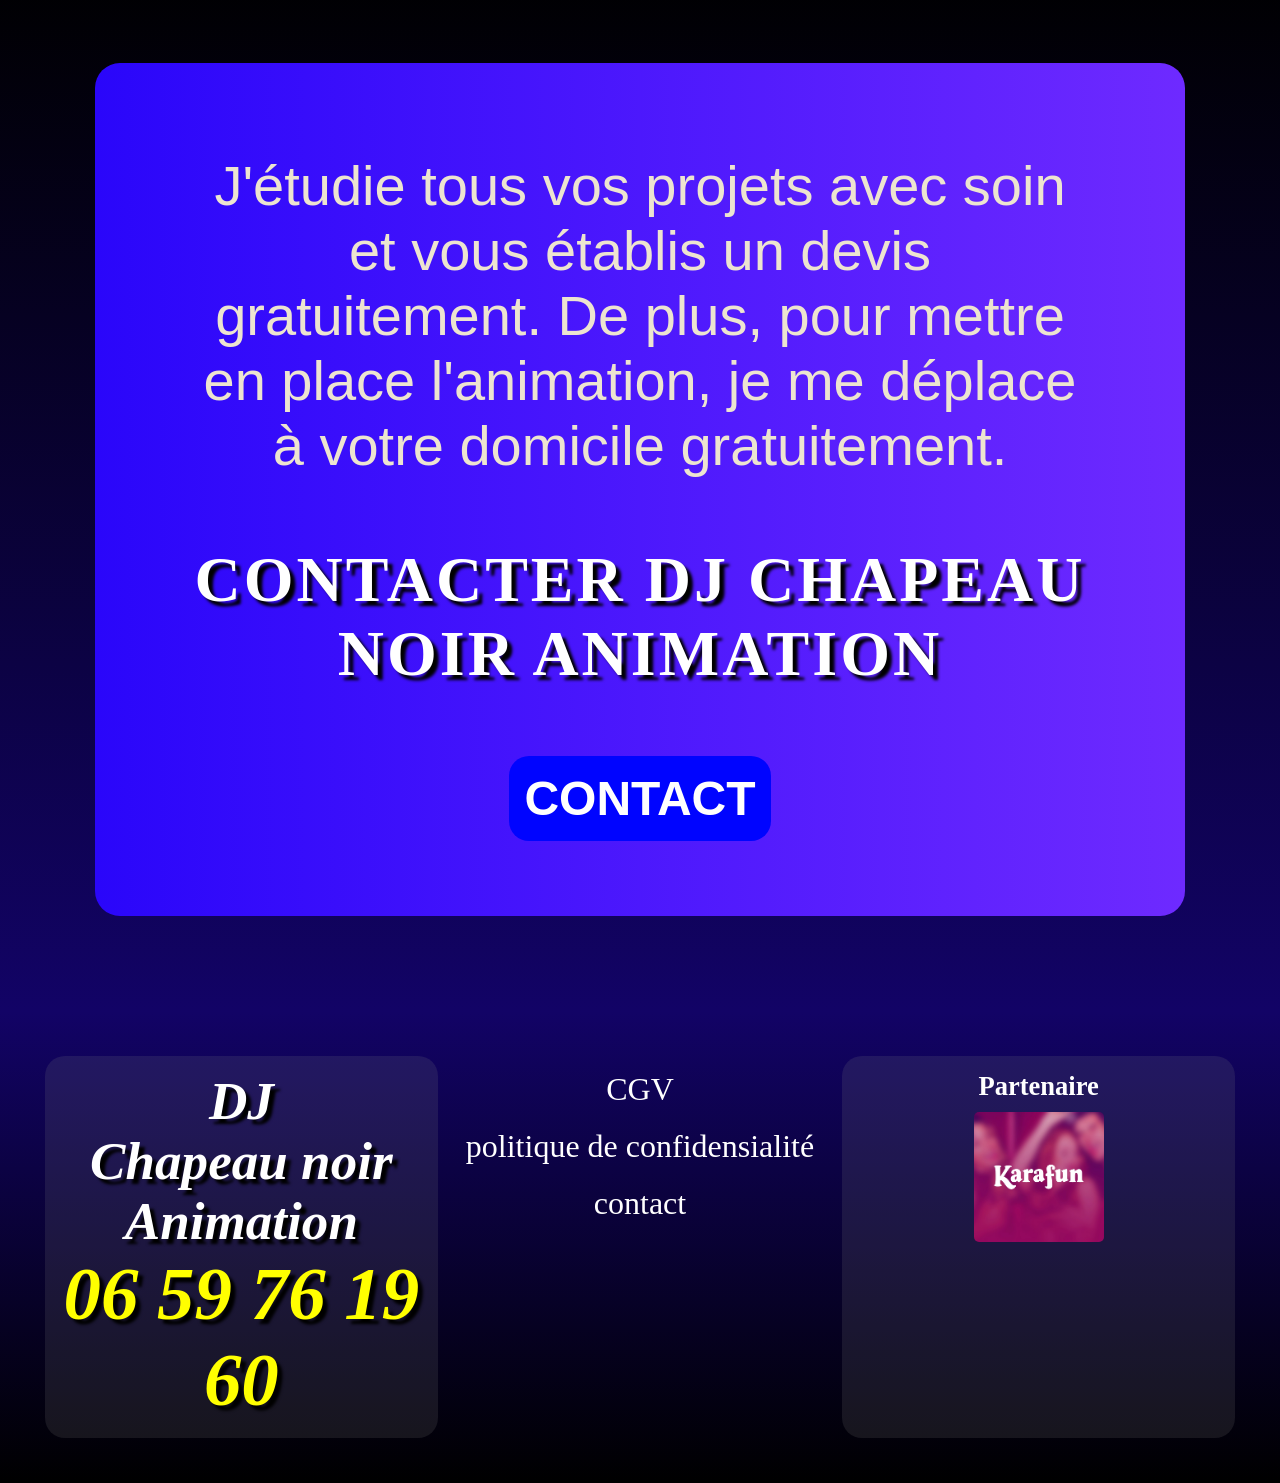
==== commit 6f956cfc: "ajout meta" ====
--- a/index.html
+++ b/index.html
@@ -9,6 +9,10 @@
 
     <title>DJ Chapeau Noir Animation en Bretagne </title>
 
+    <title>DJ Chapeau Noir - Animation en Bretagne</title>
+
+    <meta name="application-name" content="DJ Chapeau Noir">
+    <meta property="og:site_name" content="DJ Chapeau Noir">
     <meta name="description"
         content="Plongez dans l'univers musical de DJ Chapeau Noir. Expert en animation d'événements, mariages et soirées privées. Une playlist sur mesure pour une ambiance inoubliable.">
     <link rel="icon" type="image/png" href="/favicon.png">
@@ -19,6 +23,15 @@
         integrity="sha512-Evv84Mr4kqVGRNSgIGL/F/aIDqQb7xQ2vcrdIwxfjThSH8CSR7PBEakCr51Ck+w+/U6swU2Im1vVX0SVk9ABhg=="
         crossorigin="anonymous" referrerpolicy="no-referrer" />
     <link href="https://fonts.googleapis.com/css2?family=League+Script&display=swap" rel="stylesheet">
+
+    <script type="application/ld+json">
+{
+  "@context": "https://schema.org",
+  "@type": "WebSite",
+  "name": "DJ Chapeau Noir",
+  "url": "https://dj-chapeau-noir.vercel.app/"
+}
+</script>
 </head>
 
 <body>
--- a/ASSETS/STYLES.CSS
+++ b/ASSETS/STYLES.CSS
@@ -81,7 +81,7 @@
 .dj-text {
   font-size: 7rem;
   letter-spacing: 6px;
-  margin-bottom: 10px;
+  margin-bottom: 20px;
   color: #ffd700;
   text-shadow:
     0 0 8px #1524f0,
@@ -105,7 +105,7 @@
   font-size: 8rem;
   margin-bottom: 14px;
   color: #ffffff;
-   margin-top: -40px;
+   margin-top: -30px;
   text-shadow:
     0 0 10px #1e90ff,
     0 0 25px rgba(30, 144, 255, 0.9);
@@ -126,7 +126,7 @@
   
   font-size: 5rem;
   letter-spacing: 4px;
-  margin-top: -30px;
+  margin-top: -40px;
   color: #ffd700;
    text-shadow:
     0 0 8px #1524f0,
@@ -1156,15 +1156,16 @@
 @media screen and (max-width:600px) {
     .footer-container-left{
         padding: 5px;
-        font-size: 2rem;
+        font-size: 1.5rem;
+       
     }
 }
 .footer-container-left a{
     color: yellow;
 }
 @media screen and (max-width:600px) {
-    .footer-container-left a{
-        padding:0;
+    .footer-container-left a h3{
+        padding-top:20px;
         font-size: 1rem;
     }
 }
